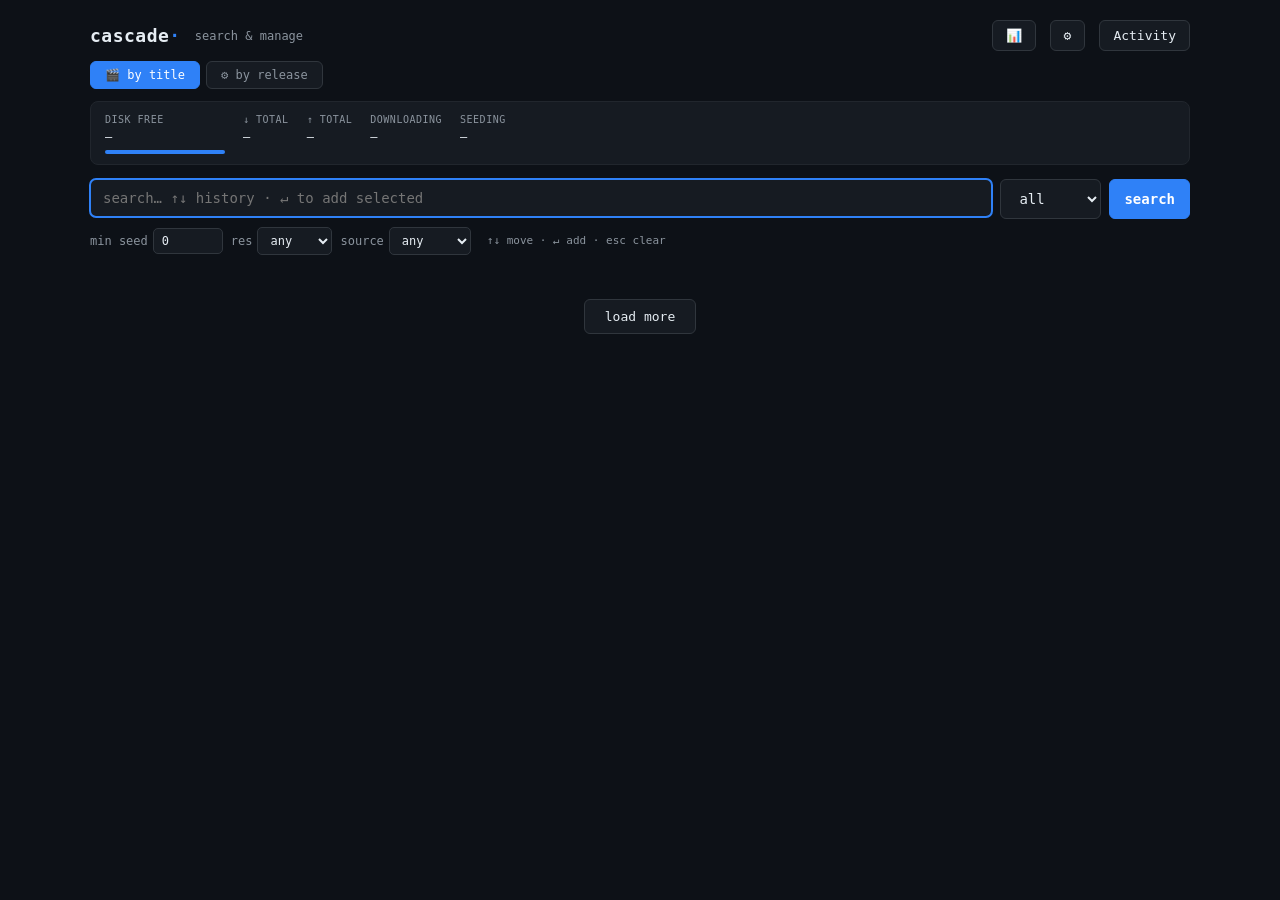
==== cascade/static/index.html @ 8b866a80 "Merge /root/cascade-indexers.bundle" ====
<!DOCTYPE html>
<html lang="en">
<head>
<meta charset="utf-8">
<meta name="viewport" content="width=device-width, initial-scale=1">
<title>Cascade</title>
<style>
  :root {
    --bg:#0d1117; --panel:#161b22; --panel2:#1b2230; --line:#21262d; --line-hi:#30363d;
    --txt:#e6edf3; --muted:#8b949e; --accent:#2f81f7; --good:#3fb950; --warn:#d29922;
    --bad:#f85149; --purple:#a371f7; --mono:ui-monospace,"SF Mono","JetBrains Mono",Menlo,Consolas,monospace;
  }
  *{box-sizing:border-box;}
  body{margin:0;background:var(--bg);color:var(--txt);font-family:var(--mono);font-size:14px;line-height:1.5;}
  .wrap{max-width:1140px;margin:0 auto;padding:20px 20px 130px;}
  header{display:flex;align-items:center;gap:14px;margin-bottom:6px;}
  h1{font-size:18px;margin:0;letter-spacing:.5px;} h1 .dot{color:var(--accent);}
  .sub{color:var(--muted);font-size:12px;} .spacer{flex:1;}
  .activity-btn{background:var(--panel);border:1px solid var(--line-hi);color:var(--txt);border-radius:6px;
    padding:7px 13px;cursor:pointer;font-family:var(--mono);font-size:13px;display:flex;align-items:center;gap:7px;}
  .activity-btn:hover{border-color:var(--accent);}
  .badge-count{background:var(--accent);color:#fff;border-radius:10px;padding:0 7px;font-size:11px;min-width:18px;text-align:center;}
  .badge-count.zero{display:none;}

  /* stats bar */
  .statsbar{display:flex;gap:18px;flex-wrap:wrap;padding:10px 14px;background:var(--panel);
    border:1px solid var(--line);border-radius:8px;margin:12px 0;font-size:12px;}
  .stat{display:flex;flex-direction:column;gap:1px;}
  .stat .k{color:var(--muted);font-size:10px;text-transform:uppercase;letter-spacing:.5px;}
  .stat .v{font-variant-numeric:tabular-nums;}
  .stat .v.warn{color:var(--warn);} .stat .v.bad{color:var(--bad);} .stat .v.good{color:var(--good);}
  .diskbar{height:4px;width:120px;background:var(--line);border-radius:2px;margin-top:3px;overflow:hidden;}
  .diskbar i{display:block;height:100%;background:var(--accent);}
  .diskbar i.warn{background:var(--warn);} .diskbar i.bad{background:var(--bad);}

  form.bar{display:flex;gap:8px;margin:14px 0 6px;flex-wrap:wrap;position:relative;}
  .searchwrap{flex:1 1 280px;min-width:0;position:relative;}
  input[type=text]{width:100%;background:var(--panel);color:var(--txt);border:1px solid var(--line-hi);
    border-radius:6px;padding:10px 12px;font-family:var(--mono);font-size:14px;}
  input[type=text]:focus{outline:2px solid var(--accent);outline-offset:-1px;}
  select,button.go{background:var(--panel);color:var(--txt);border:1px solid var(--line-hi);border-radius:6px;
    padding:10px 14px;font-family:var(--mono);font-size:14px;cursor:pointer;}
  button.go{background:var(--accent);border-color:var(--accent);color:#fff;font-weight:600;}
  button.go:hover{filter:brightness(1.08);} button:disabled{opacity:.5;cursor:default;}

  /* history dropdown */
  .history{position:absolute;top:calc(100% + 4px);left:0;right:0;background:var(--panel);
    border:1px solid var(--line-hi);border-radius:6px;z-index:20;overflow:hidden;display:none;}
  .history.show{display:block;}
  .history div{padding:8px 12px;cursor:pointer;font-size:13px;display:flex;align-items:center;gap:8px;}
  .history div:hover,.history div.sel{background:var(--panel2);}
  .history div .ico{color:var(--muted);font-size:11px;}

  /* filter row */
  .filters{display:flex;gap:8px;flex-wrap:wrap;align-items:center;margin:8px 0;font-size:12px;}
  .filters label{color:var(--muted);display:flex;align-items:center;gap:5px;}
  .filters select,.filters input{background:var(--panel);color:var(--txt);border:1px solid var(--line-hi);
    border-radius:5px;padding:5px 8px;font-family:var(--mono);font-size:12px;}
  .filters input[type=number]{width:70px;}
  .chip{padding:3px 10px;border:1px solid var(--line-hi);border-radius:14px;cursor:pointer;color:var(--muted);}
  .chip.on{background:var(--accent);border-color:var(--accent);color:#fff;}
  .status{color:var(--muted);font-size:12px;min-height:18px;margin:8px 2px;}

  table{width:100%;border-collapse:collapse;margin-top:4px;}
  th,td{text-align:left;padding:9px 10px;border-bottom:1px solid var(--line);vertical-align:top;}
  th{color:var(--muted);font-weight:500;font-size:11px;text-transform:uppercase;letter-spacing:.6px;}
  th.sortable{cursor:pointer;user-select:none;} th.sortable:hover{color:var(--txt);}
  th .arrow{opacity:.5;font-size:9px;}
  tr.result:hover td{background:#1b2026;} tr.result.kbsel td{background:#1d2733;box-shadow:inset 2px 0 0 var(--accent);}
  td.seed{font-variant-numeric:tabular-nums;text-align:right;white-space:nowrap;}
  td.size{text-align:right;white-space:nowrap;color:var(--muted);}
  td.trk{color:var(--muted);white-space:nowrap;}
  td.act{text-align:right;white-space:nowrap;}
  .seed-good{color:var(--good);} .seed-mid{color:var(--warn);} .seed-bad{color:var(--bad);}
  .health{display:inline-block;width:34px;height:4px;border-radius:2px;background:var(--line);vertical-align:middle;margin-left:6px;overflow:hidden;}
  .health i{display:block;height:100%;background:var(--good);}
  .tags{display:flex;gap:4px;margin-top:5px;flex-wrap:wrap;}
  .tag{font-size:10px;padding:1px 6px;border-radius:4px;border:1px solid var(--line-hi);color:var(--muted);letter-spacing:.3px;}
  .tag.res{color:var(--accent);border-color:#1f3a5f;} .tag.src{color:var(--purple);border-color:#3a2a5f;}
  .tag.ext{color:var(--good);border-color:#1f4a2f;}
  button.add{padding:5px 12px;font-size:12px;background:transparent;border:1px solid var(--accent);
    color:var(--accent);border-radius:6px;cursor:pointer;font-family:var(--mono);}
  button.add:hover{background:var(--accent);color:#fff;}
  button.add.done{border-color:var(--good);color:var(--good);}
  button.add.warn-size{border-color:var(--warn);color:var(--warn);}
  .empty{color:var(--muted);padding:30px 4px;}
  .loadmore{display:block;margin:18px auto;padding:9px 20px;background:var(--panel);border:1px solid var(--line-hi);
    color:var(--txt);border-radius:6px;cursor:pointer;font-family:var(--mono);font-size:13px;}
  .loadmore:hover{border-color:var(--accent);}
  .kbhint{color:var(--muted);font-size:11px;margin-left:8px;}

  /* dock */
  .dock{position:fixed;bottom:16px;right:16px;width:340px;max-width:calc(100vw - 32px);background:var(--panel);
    border:1px solid var(--line-hi);border-radius:10px;box-shadow:0 8px 30px rgba(0,0,0,.5);overflow:hidden;
    z-index:50;transition:transform .2s,opacity .2s;}
  .dock.hidden{transform:translateY(140%);opacity:0;pointer-events:none;}
  .dock-head{display:flex;align-items:center;gap:8px;padding:10px 12px;border-bottom:1px solid var(--line);cursor:pointer;user-select:none;}
  .dock-head .t{font-size:12px;font-weight:600;} .dock-head .c{color:var(--muted);font-size:11px;}
  .dock-head .expand{margin-left:auto;color:var(--muted);font-size:11px;}
  .dock-body{max-height:300px;overflow-y:auto;} .dock.collapsed .dock-body{display:none;}
  .xfer{padding:9px 12px;border-bottom:1px solid var(--line);} .xfer:last-child{border-bottom:none;}
  .xfer .name{font-size:11px;white-space:nowrap;overflow:hidden;text-overflow:ellipsis;}
  .xfer .meta{display:flex;gap:8px;font-size:10px;color:var(--muted);margin-top:3px;align-items:center;}
  .bar-outer{height:5px;background:var(--line);border-radius:3px;margin-top:6px;overflow:hidden;}
  .bar-inner{height:100%;background:var(--accent);border-radius:3px;transition:width .4s;}
  .bar-inner.done{background:var(--good);} .bar-inner.stopped{background:var(--muted);} .bar-inner.err{background:var(--bad);}
  .xfer .ctl,.pxfer .ctl{display:flex;gap:6px;margin-top:6px;flex-wrap:wrap;}
  .xfer .ctl button{font-size:10px;padding:2px 8px;background:transparent;border:1px solid var(--line-hi);
    color:var(--muted);border-radius:4px;cursor:pointer;font-family:var(--mono);}
  .xfer .ctl button:hover{border-color:var(--accent);color:var(--txt);}
  .xfer .ctl button.danger:hover{border-color:var(--bad);color:var(--bad);}
  .err-msg{color:var(--bad);font-size:10px;margin-top:4px;}

  /* panel */
  .overlay{position:fixed;inset:0;background:rgba(0,0,0,.5);opacity:0;pointer-events:none;transition:opacity .2s;z-index:60;}
  .overlay.show{opacity:1;pointer-events:auto;}
  .panel{position:fixed;top:0;right:0;height:100%;width:560px;max-width:94vw;background:var(--bg);
    border-left:1px solid var(--line-hi);transform:translateX(100%);transition:transform .25s;z-index:61;display:flex;flex-direction:column;}
  .panel.show{transform:translateX(0);}
  .panel-head{display:flex;align-items:center;padding:14px 18px;border-bottom:1px solid var(--line);gap:12px;}
  .panel-head h2{font-size:15px;margin:0;}
  .panel-tabs{display:flex;gap:4px;margin-left:8px;}
  .panel-tabs button{background:none;border:none;color:var(--muted);font-family:var(--mono);font-size:12px;
    padding:5px 10px;cursor:pointer;border-radius:5px;}
  .panel-tabs button.on{background:var(--panel);color:var(--txt);}
  .panel-head .close{margin-left:auto;background:none;border:none;color:var(--muted);font-size:20px;cursor:pointer;}
  .panel-body{overflow-y:auto;padding:8px 0;flex:1;}
  .pxfer{padding:12px 18px;border-bottom:1px solid var(--line);}
  .pxfer .name{font-size:13px;word-break:break-word;cursor:pointer;}
  .pxfer .name:hover{color:var(--accent);}
  .pxfer .meta{display:flex;gap:12px;font-size:11px;color:var(--muted);margin:5px 0;flex-wrap:wrap;align-items:center;}
  .pxfer .ctl button{font-size:11px;padding:4px 12px;background:transparent;border:1px solid var(--line-hi);
    color:var(--muted);border-radius:5px;cursor:pointer;font-family:var(--mono);}
  .pxfer .ctl button:hover{border-color:var(--accent);color:var(--txt);}
  .pxfer .ctl button.danger:hover{border-color:var(--bad);color:var(--bad);}
  .filelist{margin-top:8px;padding:8px 10px;background:var(--panel);border-radius:6px;font-size:11px;display:none;}
  .filelist.show{display:block;}
  .filerow{display:flex;gap:8px;align-items:center;padding:2px 0;color:var(--muted);}
  .filerow .fn{flex:1;white-space:nowrap;overflow:hidden;text-overflow:ellipsis;color:var(--txt);}
  .filerow.skip .fn{color:var(--muted);text-decoration:line-through;}
  .st-pill{font-size:10px;padding:1px 7px;border-radius:4px;border:1px solid var(--line-hi);}
  .st-downloading{color:var(--accent);border-color:#1f3a5f;} .st-seeding{color:var(--good);border-color:#1f4a2f;}
  .st-stopped{color:var(--muted);}
  .evrow{padding:9px 18px;border-bottom:1px solid var(--line);font-size:12px;display:flex;gap:10px;align-items:baseline;}
  .evrow .ev-time{color:var(--muted);font-size:10px;white-space:nowrap;}
  .evrow .ev-kind{font-size:10px;padding:1px 7px;border-radius:4px;border:1px solid var(--line-hi);white-space:nowrap;}
  .ev-sorted{color:var(--good);border-color:#1f4a2f;} .ev-removed{color:var(--purple);border-color:#3a2a5f;}
  .ev-completed{color:var(--accent);border-color:#1f3a5f;} .ev-sort_failed,.ev-remove_failed{color:var(--bad);border-color:#5f2020;}
  .evrow .ev-name{flex:1;word-break:break-word;}

  .toast{position:fixed;bottom:20px;left:50%;transform:translateX(-50%);background:var(--panel);
    border:1px solid var(--line-hi);border-left:3px solid var(--good);padding:12px 18px;border-radius:6px;
    font-size:13px;opacity:0;transition:opacity .2s,transform .2s;pointer-events:none;max-width:90vw;z-index:80;}
  .toast.show{opacity:1;transform:translateX(-50%) translateY(-4px);}
  .toast.err{border-left-color:var(--bad);} .toast.warn{border-left-color:var(--warn);}

  /* accent presets — swapped at runtime from /api/config */
  body[data-accent="green"]{--accent:#3fb950;}
  body[data-accent="purple"]{--accent:#a371f7;}
  body[data-accent="amber"]{--accent:#d29922;}
  body[data-accent="rose"]{--accent:#f778ba;}
  body[data-theme="light"]{--bg:#ffffff;--panel:#f4f6f8;--panel2:#eaeef2;--line:#d8dee4;
    --line-hi:#c0c8d0;--txt:#1c2128;--muted:#6a737d;}
  /* setup wizard */
  .wiz-overlay{position:fixed;inset:0;background:rgba(5,8,12,.82);backdrop-filter:blur(3px);
    z-index:200;display:none;align-items:center;justify-content:center;padding:20px;}
  .wiz-overlay.show{display:flex;}
  .wiz{width:560px;max-width:96vw;max-height:92vh;overflow:hidden;background:var(--bg);
    border:1px solid var(--line-hi);border-radius:14px;display:flex;flex-direction:column;box-shadow:0 20px 60px rgba(0,0,0,.6);}
  .wiz-head{display:flex;align-items:center;gap:14px;padding:22px 24px 16px;border-bottom:1px solid var(--line);}
  .wiz-logo{font-size:28px;}
  .wiz-title{font-size:17px;font-weight:600;} .wiz-sub{color:var(--muted);font-size:12px;margin-top:2px;}
  .wiz-body{padding:22px 24px;overflow-y:auto;}
  .wiz-body label{display:block;font-size:12px;color:var(--muted);margin:14px 0 5px;}
  .wiz-body input,.wiz-body select{width:100%;background:var(--panel);color:var(--txt);
    border:1px solid var(--line-hi);border-radius:7px;padding:10px 12px;font-family:var(--mono);font-size:13px;}
  .wiz-body input:focus,.wiz-body select:focus{outline:2px solid var(--accent);outline-offset:-1px;}
  .wiz-body .hint{font-size:11px;color:var(--muted);margin-top:4px;line-height:1.4;}
  .wiz-body .hint a{color:var(--accent);}
  .wiz-intro{font-size:13px;color:var(--txt);line-height:1.6;}
  .wiz-grid2{display:grid;grid-template-columns:1fr 1fr;gap:0 12px;}
  .test-row{display:flex;align-items:center;gap:10px;margin-top:16px;}
  .test-result{font-size:12px;flex:1;}
  .test-result.ok{color:var(--good);} .test-result.bad{color:var(--bad);}
  .wiz-foot{display:flex;align-items:center;padding:16px 24px;border-top:1px solid var(--line);}
  .wiz-dots{flex:1;display:flex;justify-content:center;gap:6px;}
  .wiz-dots i{width:7px;height:7px;border-radius:50%;background:var(--line-hi);}
  .wiz-dots i.on{background:var(--accent);}
  .wiz-btn{background:var(--accent);border:1px solid var(--accent);color:#fff;border-radius:7px;
    padding:9px 20px;font-family:var(--mono);font-size:13px;font-weight:600;cursor:pointer;}
  .wiz-btn:hover{filter:brightness(1.08);} .wiz-btn:disabled{opacity:.5;cursor:default;}
  .wiz-btn.ghost{background:transparent;border-color:var(--line-hi);color:var(--muted);font-weight:400;}
  .wiz-btn.ghost:hover{border-color:var(--txt);color:var(--txt);filter:none;}
  .accent-swatches{display:flex;gap:8px;margin-top:6px;}
  .accent-swatches button{width:28px;height:28px;border-radius:50%;border:2px solid transparent;cursor:pointer;}
  .accent-swatches button.sel{border-color:var(--txt);}
  /* search mode toggle */
  .mode-toggle{display:flex;gap:6px;margin:10px 0 4px;}
  .mode-toggle .mode{background:var(--panel);border:1px solid var(--line-hi);color:var(--muted);
    border-radius:6px;padding:6px 14px;font-family:var(--mono);font-size:12px;cursor:pointer;}
  .mode-toggle .mode.on{background:var(--accent);border-color:var(--accent);color:#fff;}

  /* poster grid (TMDb title search) */
  .poster-grid{display:grid;grid-template-columns:repeat(auto-fill,minmax(140px,1fr));gap:14px;margin-top:10px;}
  .poster{background:var(--panel);border:1px solid var(--line);border-radius:10px;overflow:hidden;
    cursor:pointer;transition:border-color .15s,transform .15s;display:flex;flex-direction:column;}
  .poster:hover{border-color:var(--accent);transform:translateY(-2px);}
  .poster .img{aspect-ratio:2/3;background:var(--panel2) center/cover no-repeat;display:flex;
    align-items:center;justify-content:center;color:var(--muted);font-size:11px;}
  .poster .meta{padding:8px 10px;}
  .poster .pt{font-size:12px;font-weight:600;line-height:1.3;white-space:nowrap;overflow:hidden;text-overflow:ellipsis;}
  .poster .py{font-size:11px;color:var(--muted);display:flex;justify-content:space-between;margin-top:2px;}
  .poster .badge-type{font-size:9px;padding:1px 5px;border-radius:3px;border:1px solid var(--line-hi);}
  .poster .badge-type.movie{color:var(--accent);} .poster .badge-type.tv{color:var(--purple);}

  /* generic modal (settings, stats) */
  .modal-overlay{position:fixed;inset:0;background:rgba(5,8,12,.78);backdrop-filter:blur(3px);
    z-index:150;display:none;align-items:center;justify-content:center;padding:20px;}
  .modal-overlay.show{display:flex;}
  .modal{width:640px;max-width:96vw;max-height:90vh;background:var(--bg);border:1px solid var(--line-hi);
    border-radius:14px;display:flex;flex-direction:column;box-shadow:0 20px 60px rgba(0,0,0,.6);}
  .modal-head{display:flex;align-items:center;padding:18px 22px;border-bottom:1px solid var(--line);}
  .modal-head h2{font-size:16px;margin:0;}
  .modal-close{margin-left:auto;background:none;border:none;color:var(--muted);font-size:22px;cursor:pointer;}
  .modal-body{overflow-y:auto;padding:18px 22px;flex:1;}
  .modal-foot{padding:14px 22px;border-top:1px solid var(--line);text-align:right;}
  .set-group{margin-bottom:18px;} .set-group h3{font-size:12px;color:var(--muted);text-transform:uppercase;
    letter-spacing:.5px;margin:0 0 8px;}
  .set-row{margin-bottom:10px;} .set-row label{display:block;font-size:12px;color:var(--muted);margin-bottom:4px;}
  .set-row input,.set-row select{width:100%;background:var(--panel);color:var(--txt);border:1px solid var(--line-hi);
    border-radius:6px;padding:9px 11px;font-family:var(--mono);font-size:13px;}
  .stat-cards{display:grid;grid-template-columns:repeat(auto-fill,minmax(130px,1fr));gap:12px;margin-bottom:20px;}
  .stat-card{background:var(--panel);border:1px solid var(--line);border-radius:9px;padding:14px;}
  .stat-card .num{font-size:22px;font-weight:600;} .stat-card .lbl{font-size:11px;color:var(--muted);margin-top:2px;}
  .hist-row{display:flex;gap:10px;padding:7px 0;border-bottom:1px solid var(--line);font-size:12px;align-items:baseline;}
  .hist-row .ht{color:var(--muted);font-size:10px;white-space:nowrap;}
  .hist-row .he{font-size:10px;padding:1px 6px;border-radius:3px;border:1px solid var(--line-hi);white-space:nowrap;}
  .hist-row .hn{flex:1;word-break:break-word;}
  @media (max-width:640px){td.trk,th.trk{display:none;}}
</style>
</head>
<body>
<div class="wrap">
  <header>
    <h1>cascade<span class="dot">·</span></h1>
    <span class="sub">search &amp; manage</span>
    <span class="spacer"></span>
    <button class="activity-btn" id="statsBtn" title="History &amp; stats">📊</button>
    <button class="activity-btn" id="settingsBtn" title="Settings">⚙️</button>
    <button class="activity-btn" id="activityBtn">Activity <span class="badge-count zero" id="activeCount">0</span></button>
  </header>

  <div class="mode-toggle" id="modeToggle" hidden>
    <button class="mode on" data-mode="title">🎬 by title</button>
    <button class="mode" data-mode="release">⚙️ by release</button>
  </div>

  <!-- stats bar -->
  <div class="statsbar" id="statsbar">
    <div class="stat"><span class="k">Disk free</span><span class="v" id="stDisk">—</span><span class="diskbar"><i id="stDiskBar"></i></span></div>
    <div class="stat"><span class="k">↓ total</span><span class="v" id="stDown">—</span></div>
    <div class="stat"><span class="k">↑ total</span><span class="v" id="stUp">—</span></div>
    <div class="stat"><span class="k">Downloading</span><span class="v" id="stDl">—</span></div>
    <div class="stat"><span class="k">Seeding</span><span class="v" id="stSeed">—</span></div>
  </div>

  <form class="bar" id="searchForm">
    <div class="searchwrap">
      <input type="text" id="q" placeholder="search… ↑↓ history · ↵ to add selected" autocomplete="off" autofocus>
      <div class="history" id="history"></div>
    </div>
    <select id="cat"><option value="all">all</option><option value="movies">movies</option><option value="tv">tv</option></select>
    <button type="submit" class="go" id="goBtn">search</button>
  </form>

  <div class="filters" id="filters" hidden>
    <label>min seed <input type="number" id="fSeed" min="0" value="0"></label>
    <label>res
      <select id="fRes"><option value="">any</option><option>2160p</option><option>1080p</option><option>720p</option><option>480p</option></select>
    </label>
    <label>source
      <select id="fSrc"><option value="">any</option><option>BluRay</option><option>WEB-DL</option><option>WEBRip</option><option>HDTV</option><option>REMUX</option></select>
    </label>
    <span class="kbhint">↑↓ move · ↵ add · esc clear</span>
  </div>

  <div class="status" id="status"></div>

  <table id="resultsTable" hidden>
    <thead><tr>
      <th class="sortable" data-sort="seeders" style="width:60px">seed <span class="arrow" id="ar-seeders">▼</span></th>
      <th class="sortable" data-sort="size" style="width:90px">size <span class="arrow" id="ar-size"></span></th>
      <th class="trk" style="width:120px">tracker</th>
      <th>title</th>
      <th style="width:70px"></th>
    </tr></thead>
    <tbody id="rows"></tbody>
  </table>
  <button class="loadmore" id="loadMore" hidden>load more</button>
  <div class="empty" id="empty" hidden></div>

  <!-- TMDb poster results -->
  <div class="poster-grid" id="posterGrid" hidden></div>
</div>

<!-- settings modal -->
<div class="modal-overlay" id="setOverlay">
  <div class="modal">
    <div class="modal-head"><h2>Settings</h2><button class="modal-close" id="setClose">×</button></div>
    <div class="modal-body" id="setBody"></div>
    <div class="modal-foot"><button class="wiz-btn" id="setSave">save changes</button></div>
  </div>
</div>

<!-- stats modal -->
<div class="modal-overlay" id="statsOverlay">
  <div class="modal">
    <div class="modal-head"><h2>History &amp; stats</h2><button class="modal-close" id="statsClose">×</button></div>
    <div class="modal-body" id="statsBody"></div>
  </div>
</div>

<div class="dock hidden" id="dock">
  <div class="dock-head" id="dockHead">
    <span class="t">Downloads</span><span class="c" id="dockCount">0 active</span>
    <span class="expand" id="dockExpand">full view ↗</span>
  </div>
  <div class="dock-body" id="dockBody"></div>
</div>

<div class="overlay" id="overlay"></div>
<aside class="panel" id="panel">
  <div class="panel-head">
    <h2>Activity</h2>
    <div class="panel-tabs">
      <button class="on" id="tabXfers" data-tab="xfers">Transfers</button>
      <button id="tabEvents" data-tab="events">Events</button>
    </div>
    <button class="close" id="panelClose">×</button>
  </div>
  <div class="panel-body" id="panelBody"></div>
</aside>

<!-- first-run setup wizard -->
<div class="wiz-overlay" id="wizOverlay">
  <div class="wiz">
    <div class="wiz-head">
      <span class="wiz-logo">🌊</span>
      <div><div class="wiz-title">Welcome to Cascade</div><div class="wiz-sub" id="wizStep">Step 1 of 3 · Indexer</div></div>
    </div>
    <div class="wiz-body" id="wizBody"></div>
    <div class="wiz-foot">
      <button class="wiz-btn ghost" id="wizBack" style="visibility:hidden">back</button>
      <div class="wiz-dots" id="wizDots"></div>
      <button class="wiz-btn" id="wizNext">next</button>
    </div>
  </div>
</div>

<div class="toast" id="toast"></div>

<script>
const $ = id => document.getElementById(id);
const esc = s => { const d=document.createElement("div"); d.textContent = s==null?"":s; return d.innerHTML; };
const GB = 1024**3;
let BIG_DOWNLOAD = 20*GB; Object.defineProperty(window,"__setBig",{value:g=>BIG_DOWNLOAD=g*GB});          // warn threshold for a single torrent
const LOW_DISK_PCT = 90;             // disk used % that flips the bar to bad
function seedClass(n){ return n>=20?"seed-good":n>=3?"seed-mid":"seed-bad"; }
function toast(m,kind){ const t=$("toast"); t.textContent=m; t.className="toast show"+(kind?" "+kind:"");
  clearTimeout(t._t); t._t=setTimeout(()=>t.classList.remove("show"),3400); }

/* ---------------- search history (in-memory + sessionStorage-free) ---------------- */
let history = [];
try { history = JSON.parse(window.name||"[]"); if(!Array.isArray(history)) history=[]; } catch(_){ history=[]; }
function saveHistory(){ try{ window.name=JSON.stringify(history.slice(0,12)); }catch(_){} }
function addHistory(q){ q=q.trim(); if(!q) return; history=history.filter(h=>h!==q); history.unshift(q); history=history.slice(0,12); saveHistory(); }
let histSel=-1;
function renderHistory(filter){
  const box=$("history"); const items=history.filter(h=>!filter||h.toLowerCase().includes(filter.toLowerCase()));
  if(!items.length){ box.classList.remove("show"); return; }
  box.innerHTML=items.map((h,i)=>`<div data-h="${esc(h)}" class="${i===histSel?'sel':''}"><span class="ico">↻</span>${esc(h)}</div>`).join("");
  box.classList.add("show");
  box.querySelectorAll("div[data-h]").forEach(d=>d.addEventListener("mousedown",e=>{e.preventDefault(); $("q").value=d.dataset.h; hideHistory(); doSearch();}));
}
function hideHistory(){ $("history").classList.remove("show"); histSel=-1; }
$("q").addEventListener("focus",()=>{ if(!$("q").value) renderHistory(""); });
$("q").addEventListener("input",()=>{ histSel=-1; renderHistory($("q").value); });
$("q").addEventListener("blur",()=>setTimeout(hideHistory,150));

/* ---------------- search + client-side sort/filter/paginate ---------------- */
let allResults=[];          // full set from server
let sortKey="seeders", sortDir=-1;
let shown=0; const PAGE=25;
let kbSel=-1;               // keyboard-selected visible row index

$("searchForm").addEventListener("submit",e=>{e.preventDefault(); doSearch();});

async function doSearch(){
  const q=$("q").value.trim(); if(!q) return;
  addHistory(q); hideHistory();
  $("goBtn").disabled=true; $("status").textContent="searching…";
  $("resultsTable").hidden=true; $("empty").hidden=true; $("loadMore").hidden=true; $("rows").innerHTML="";
  $("filters").hidden=true; kbSel=-1;
  try{
    const r=await fetch(`/api/search?q=${encodeURIComponent(q)}&cat=${$("cat").value}&limit=150`);
    if(!r.ok) throw new Error((await r.json()).detail||r.statusText);
    const d=await r.json(); allResults=d.results||[];
    if(!allResults.length){ $("status").textContent=""; $("empty").hidden=false; $("empty").textContent="No results. Try fewer words or a different category."; return; }
    $("filters").hidden=false;
    applyView(true);
  }catch(err){ $("status").textContent=""; $("empty").hidden=false; $("empty").textContent=`Search failed: ${err.message}`; }
  finally{ $("goBtn").disabled=false; }
}

function currentView(){
  const minSeed=parseInt($("fSeed").value)||0, res=$("fRes").value, src=$("fSrc").value;
  let v=allResults.filter(r=>r.seeders>=minSeed
    && (!res || (r.badges&&r.badges.res===res))
    && (!src || (r.badges&&r.badges.source===src)));
  v.sort((a,b)=>{ const av=a[sortKey]??0, bv=b[sortKey]??0; return (av<bv?-1:av>bv?1:0)*sortDir; });
  return v;
}

function applyView(reset){
  if(reset) shown=0;
  const v=currentView();
  shown=Math.min(Math.max(shown,PAGE), v.length);
  renderRows(v.slice(0,shown));
  $("resultsTable").hidden = v.length===0;
  $("empty").hidden = v.length>0;
  if(v.length===0){ $("empty").textContent="No results match the current filters."; }
  $("loadMore").hidden = shown>=v.length;
  $("status").textContent=`${v.length} of ${allResults.length} results · showing ${Math.min(shown,v.length)}`;
  // sort arrows
  ["seeders","size"].forEach(k=>{ const el=$("ar-"+k); if(!el) return;
    el.textContent = sortKey===k ? (sortDir<0?"▼":"▲") : ""; });
  kbSel=-1; updateKbSel();
}

function badgeHtml(b){ if(!b) return ""; let h="";
  if(b.res) h+=`<span class="tag res">${esc(b.res)}</span>`;
  if(b.source) h+=`<span class="tag src">${esc(b.source)}</span>`;
  if(b.ext) h+=`<span class="tag ext">${esc(b.ext)}</span>`;
  return h?`<div class="tags">${h}</div>`:""; }

function healthHtml(r){
  const total=r.seeders+(r.peers||0); const pct= total? Math.round(r.seeders/total*100):0;
  return `<span class="health" title="${r.seeders} seed / ${r.peers||0} peers"><i style="width:${pct}%"></i></span>`;
}

function renderRows(list){
  $("rows").innerHTML="";
  list.forEach((r,idx)=>{
    const big = r.size>=BIG_DOWNLOAD;
    const tr=document.createElement("tr"); tr.className="result"; tr.dataset.idx=idx;
    tr.innerHTML=`
      <td class="seed ${seedClass(r.seeders)}">${r.seeders}${healthHtml(r)}</td>
      <td class="size">${esc(r.size_h)}</td>
      <td class="trk">${esc(r.tracker||"")}</td>
      <td class="title">${esc(r.title)}${badgeHtml(r.badges)}</td>
      <td class="act"><button class="add ${big?'warn-size':''}" title="${big?'Large file — confirm':''}">add</button></td>`;
    tr.querySelector(".add").addEventListener("click",e=>addTorrent(r,e.target));
    $("rows").appendChild(tr);
  });
}

$("loadMore").addEventListener("click",()=>{ shown+=PAGE; applyView(false); });
document.querySelectorAll("th.sortable").forEach(th=>th.addEventListener("click",()=>{
  const k=th.dataset.sort; if(sortKey===k) sortDir*=-1; else { sortKey=k; sortDir=-1; } applyView(true);
}));
["fSeed","fRes","fSrc"].forEach(id=>$(id).addEventListener("input",()=>applyView(true)));

async function addTorrent(r,btn){
  if(r.size>=BIG_DOWNLOAD && !confirm(`This is ${r.size_h}. Add anyway?`)) return;
  // disk guard: if we know free space and it's smaller than the file, warn hard
  if(lastStats.disk && r.size > lastStats.disk.free){
    if(!confirm(`Only ${lastStats.disk.free_h} free on disk but this is ${r.size_h}. Add anyway?`)) return;
  }
  btn.disabled=true; btn.textContent="…";
  try{
    const resp=await fetch("/api/add",{method:"POST",headers:{"Content-Type":"application/json"},body:JSON.stringify({magnet:r.href,title:r.title})});
    if(!resp.ok) throw new Error((await resp.json()).detail||resp.statusText);
    const d=await resp.json();
    btn.textContent=d.duplicate?"queued":"added"; btn.classList.add("done");
    toast(d.duplicate?`Already in queue: ${d.name}`:`Added: ${d.name}`);
    showDock(); pollAll();
  }catch(err){ btn.disabled=false; btn.textContent="add"; toast(`Add failed: ${err.message}`,"err"); }
}

/* ---------------- keyboard navigation ---------------- */
function visibleRows(){ return Array.from($("rows").querySelectorAll("tr.result")); }
function updateKbSel(){ visibleRows().forEach((tr,i)=>tr.classList.toggle("kbsel",i===kbSel)); }
document.addEventListener("keydown",e=>{
  const histOpen=$("history").classList.contains("show");
  if(histOpen && (e.key==="ArrowDown"||e.key==="ArrowUp"||e.key==="Enter")){
    const items=$("history").querySelectorAll("div[data-h]"); if(!items.length) return;
    if(e.key==="ArrowDown"){ histSel=Math.min(histSel+1,items.length-1); e.preventDefault(); }
    else if(e.key==="ArrowUp"){ histSel=Math.max(histSel-1,0); e.preventDefault(); }
    else if(e.key==="Enter" && histSel>=0){ $("q").value=items[histSel].dataset.h; hideHistory(); doSearch(); e.preventDefault(); return; }
    items.forEach((it,i)=>it.classList.toggle("sel",i===histSel)); return;
  }
  if($("panel").classList.contains("show") && e.key==="Escape"){ closePanel(); return; }
  if(document.activeElement===$("q") && e.key!=="ArrowDown" && e.key!=="ArrowUp" && e.key!=="Enter") return;
  const rows=visibleRows(); if(!rows.length) return;
  if(e.key==="ArrowDown"){ kbSel=Math.min(kbSel+1,rows.length-1); updateKbSel(); rows[kbSel].scrollIntoView({block:"nearest"}); e.preventDefault(); }
  else if(e.key==="ArrowUp"){ kbSel=Math.max(kbSel-1,0); updateKbSel(); rows[kbSel].scrollIntoView({block:"nearest"}); e.preventDefault(); }
  else if(e.key==="Enter" && kbSel>=0){ rows[kbSel].querySelector(".add").click(); e.preventDefault(); }
  else if(e.key==="Escape"){ $("fSeed").value=0; $("fRes").value=""; $("fSrc").value=""; applyView(true); }
});

/* ---------------- transfers / stats / events ---------------- */
let lastTransfers=[], lastStats={}, panelTab="xfers", expandedFiles={};
function showDock(){ $("dock").classList.remove("hidden"); }

async function pollAll(){ await Promise.all([pollTransfers(), pollStats()]); if($("panel").classList.contains("show")) refreshPanel(); }

async function pollStats(){
  try{ const r=await fetch("/api/stats"); if(!r.ok) return; lastStats=await r.json();
    const dk=lastStats.disk;
    if(dk){ $("stDisk").textContent=dk.free_h+" / "+dk.total_h;
      const bar=$("stDiskBar"); bar.style.width=dk.pct_used+"%";
      bar.className = dk.pct_used>=LOW_DISK_PCT?"bad":dk.pct_used>=80?"warn":"";
      $("stDisk").className="v"+(dk.pct_used>=LOW_DISK_PCT?" bad":dk.pct_used>=80?" warn":""); }
    $("stDown").textContent=lastStats.down_total_h; $("stUp").textContent=lastStats.up_total_h;
    $("stDl").textContent=lastStats.downloading; $("stSeed").textContent=lastStats.seeding;
  }catch(_){}
}

async function pollTransfers(){
  try{ const r=await fetch("/api/transfers"); if(!r.ok) return; const d=await r.json(); lastTransfers=d.transfers||[];
    renderDock(lastTransfers);
    const active=lastTransfers.filter(t=>!t.done).length;
    $("activeCount").textContent=active; $("activeCount").classList.toggle("zero",active===0);
    $("dockCount").textContent=`${active} active · ${lastTransfers.length} total`;
    if(lastTransfers.length) showDock();
  }catch(_){}
}

function barClass(t){ if(t.error) return "err"; if(t.done) return "done"; if(t.status==="stopped") return "stopped"; return ""; }
function ctlButtons(t){ const tg=t.status==="stopped"
  ? `<button data-id="${t.id}" data-a="resume">resume</button>` : `<button data-id="${t.id}" data-a="pause">pause</button>`;
  return tg+`<button class="danger" data-id="${t.id}" data-a="remove">remove</button>`; }

function renderDock(xs){
  const body=$("dockBody"); const active=xs.filter(t=>!t.done);
  if(!active.length){ body.innerHTML=`<div class="xfer"><div class="meta">No active downloads</div></div>`; return; }
  body.innerHTML=active.map(t=>`
    <div class="xfer">
      <div class="name" title="${esc(t.name)}">${esc(t.name)}</div>
      <div class="bar-outer"><div class="bar-inner ${barClass(t)}" style="width:${t.percent}%"></div></div>
      <div class="meta"><span>${t.percent}%</span><span>${esc(t.down_h)}</span><span>${esc(t.status)}</span><span>eta ${esc(t.eta_h)}</span></div>
      ${t.error?`<div class="err-msg">${esc(t.error)}</div>`:""}
      <div class="ctl">${ctlButtons(t)}</div>
    </div>`).join("");
  wireControls(body);
}

/* panel: tabs (transfers | events) */
function refreshPanel(){ panelTab==="events" ? renderEvents() : renderPanelXfers(); }
async function renderEvents(){
  const body=$("panelBody"); 
  try{ const r=await fetch("/api/events?limit=60"); const d=await r.json(); const evs=d.events||[];
    if(!evs.length){ body.innerHTML=`<div class="pxfer"><div class="meta">No events yet. They appear here when downloads finish and get sorted.</div></div>`; return; }
    body.innerHTML=evs.map(e=>{
      const time=(e.ts||"").replace("T"," ").slice(5,16);
      return `<div class="evrow"><span class="ev-time">${esc(time)}</span><span class="ev-kind ev-${esc(e.event)}">${esc(e.event)}</span><span class="ev-name">${esc(e.name||e.msg||"")}</span></div>`;
    }).join("");
  }catch(_){ body.innerHTML=`<div class="pxfer"><div class="meta">Couldn't load events.</div></div>`; }
}

function renderPanelXfers(){
  const body=$("panelBody"); const xs=lastTransfers;
  if(!xs.length){ body.innerHTML=`<div class="pxfer"><div class="meta">No transfers yet. Add something from search.</div></div>`; return; }
  body.innerHTML=xs.map(t=>`
    <div class="pxfer" data-id="${t.id}">
      <div class="name" data-files="${t.id}" title="click for files">${esc(t.name)}</div>
      <div class="meta">
        <span class="st-pill st-${t.status}">${esc(t.status)}</span>
        <span>${t.percent}%</span><span>${esc(t.size_h)}</span>
        <span>↓ ${esc(t.down_h)}</span><span>eta ${esc(t.eta_h)}</span><span>ratio ${t.ratio}</span>
      </div>
      <div class="bar-outer"><div class="bar-inner ${barClass(t)}" style="width:${t.percent}%"></div></div>
      ${t.error?`<div class="err-msg">${esc(t.error)}</div>`:""}
      <div class="ctl">${ctlButtons(t)}<button class="danger" data-id="${t.id}" data-a="remove-data">remove + data</button></div>
      <div class="filelist ${expandedFiles[t.id]?'show':''}" id="files-${t.id}"></div>
    </div>`).join("");
  wireControls(body);
  body.querySelectorAll(".name[data-files]").forEach(n=>n.addEventListener("click",()=>toggleFiles(n.dataset.files)));
  // re-load any expanded file lists
  Object.keys(expandedFiles).forEach(id=>{ if(expandedFiles[id]) loadFiles(id); });
}

async function toggleFiles(id){
  expandedFiles[id]=!expandedFiles[id];
  const el=$("files-"+id); if(!el) return;
  el.classList.toggle("show",expandedFiles[id]);
  if(expandedFiles[id]) loadFiles(id);
}
async function loadFiles(id){
  const el=$("files-"+id); if(!el) return;
  try{ const r=await fetch(`/api/torrent/${id}/files`); if(!r.ok){ el.innerHTML="<div class='filerow'>couldn't load files</div>"; return; }
    const d=await r.json();
    el.innerHTML=d.files.map(f=>`<div class="filerow ${f.wanted?'':'skip'}"><span class="fn" title="${esc(f.path)}">${esc(f.name)}</span><span>${f.percent}%</span><span>${esc(f.size_h)}</span></div>`).join("");
  }catch(_){ el.innerHTML="<div class='filerow'>error</div>"; }
}

function wireControls(scope){
  scope.querySelectorAll("button[data-a]").forEach(b=>b.addEventListener("click",async()=>{
    const id=b.dataset.id, action=b.dataset.a;
    if(action.startsWith("remove") && !confirm(action==="remove-data"?"Remove torrent AND delete files?":"Remove torrent from the list?")) return;
    b.disabled=true;
    try{ const r=await fetch(`/api/torrent/${id}`,{method:"POST",headers:{"Content-Type":"application/json"},body:JSON.stringify({action})});
      if(!r.ok) throw new Error((await r.json()).detail||r.statusText);
      toast(`${action} ok`); pollAll();
    }catch(err){ b.disabled=false; toast(`${action} failed: ${err.message}`,"err"); }
  }));
}

/* panel open/close + tabs + dock collapse */
$("dockHead").addEventListener("click",e=>{ if(e.target.id==="dockExpand"){ openPanel(); return; } $("dock").classList.toggle("collapsed"); });
function openPanel(){ $("overlay").classList.add("show"); $("panel").classList.add("show"); refreshPanel(); }
function closePanel(){ $("overlay").classList.remove("show"); $("panel").classList.remove("show"); }
$("activityBtn").addEventListener("click",openPanel);
$("panelClose").addEventListener("click",closePanel);
$("overlay").addEventListener("click",closePanel);
$("tabXfers").addEventListener("click",()=>{ panelTab="xfers"; $("tabXfers").classList.add("on"); $("tabEvents").classList.remove("on"); refreshPanel(); });
$("tabEvents").addEventListener("click",()=>{ panelTab="events"; $("tabEvents").classList.add("on"); $("tabXfers").classList.remove("on"); refreshPanel(); });


/* ---------------- app config / theming ---------------- */
async function loadConfig(){
  try{ const r=await fetch("/api/config"); if(!r.ok) return; const cfg=await r.json();
    if(cfg.title){ document.title=cfg.title; const h=document.querySelector("h1");
      if(h) h.innerHTML=esc(cfg.title.replace(/.$/,m=>m))+'<span class="dot">·</span>'; }
    let theme=cfg.theme||"dark";
    if(theme==="auto") theme=window.matchMedia&&window.matchMedia("(prefers-color-scheme: light)").matches?"light":"dark";
    document.body.dataset.theme=theme;
    document.body.dataset.accent=cfg.accent||"blue";
    if(typeof cfg.big_download_gb==="number") window.__setBig(cfg.big_download_gb);
  }catch(_){}
}
/* ---------------- first-run setup wizard ---------------- */
const wizState = {
  step: 0,
  data: { jackett_url:"http://localhost:9117", jackett_api_key:"", jackett_indexer:"all",
    client_kind:"transmission", client_url:"http://localhost:9091/transmission/rpc",
    client_user:"", client_pass:"", library_root:"/library", download_dir:"/downloads",
    notify_urls:"", ui_accent:"blue", app_title:"Cascade" },
  tested: { indexer:false, client:false },
};
const CLIENT_DEFAULTS = {
  transmission:"http://localhost:9091/transmission/rpc",
  qbittorrent:"http://localhost:8080",
  deluge:"http://localhost:8112",
};
const ACCENTS = ["blue","green","purple","amber","rose"];
const ACCENT_HEX = {blue:"#2f81f7",green:"#3fb950",purple:"#a371f7",amber:"#d29922",rose:"#f778ba"};

function wizSteps(){ return [
  { title:"Indexer", render:()=>`
    <div class="wiz-intro">Cascade searches through <b>Jackett</b> (or Prowlarr). Add a few indexers in its dashboard, then paste the API key here.</div>
    <label>Jackett URL</label>
    <input id="w_jurl" value="${esc(wizState.data.jackett_url)}" placeholder="http://localhost:9117">
    <label>API key</label>
    <input id="w_jkey" value="${esc(wizState.data.jackett_api_key)}" placeholder="from Jackett dashboard, top-right">
    <div class="hint">Open Jackett at its URL → add indexers → copy the <b>API Key</b> shown top-right.</div>
    <div class="test-row">
      <button class="wiz-btn ghost" id="w_testIdx">test connection</button>
      <span class="test-result" id="w_idxResult"></span>
    </div>` },
  { title:"Download client", render:()=>`
    <div class="wiz-intro">Which torrent client should Cascade drive? It works with all three — pick what you run.</div>
    <label>Client</label>
    <select id="w_ckind">
      ${["transmission","qbittorrent","deluge"].map(k=>`<option value="${k}" ${wizState.data.client_kind===k?"selected":""}>${k}</option>`).join("")}
    </select>
    <label>Client URL</label>
    <input id="w_curl" value="${esc(wizState.data.client_url)}">
    <div class="wiz-grid2">
      <div><label>Username</label><input id="w_cuser" value="${esc(wizState.data.client_user)}" placeholder="${wizState.data.client_kind==='deluge'?'(not used)':''}"></div>
      <div><label>Password</label><input id="w_cpass" type="password" value="${esc(wizState.data.client_pass)}"></div>
    </div>
    <div class="test-row">
      <button class="wiz-btn ghost" id="w_testCli">test connection</button>
      <span class="test-result" id="w_cliResult"></span>
    </div>` },
  { title:"Library & finish", render:()=>`
    <div class="wiz-intro">Where should finished media land, and how should it look?</div>
    <label>Library root <span class="hint" style="display:inline">(movies/ &amp; tvshows/ go here)</span></label>
    <input id="w_lib" value="${esc(wizState.data.library_root)}">
    <label>App name</label>
    <input id="w_title" value="${esc(wizState.data.app_title)}">
    <label>Accent color</label>
    <div class="accent-swatches" id="w_accents">
      ${ACCENTS.map(a=>`<button data-a="${a}" class="${wizState.data.ui_accent===a?'sel':''}" style="background:${ACCENT_HEX[a]}"></button>`).join("")}
    </div>
    <label>Notifications <span class="hint" style="display:inline">(optional)</span></label>
    <input id="w_notify" value="${esc(wizState.data.notify_urls)}" placeholder="discord://… , ntfy://ntfy.sh/topic">
    <div class="hint">Comma-separated. Supports Discord, Telegram, ntfy, Gotify, or any webhook. Leave blank to skip.</div>` },
]; }

function openWizard(){ wizState.step=0; renderWiz(); $("wizOverlay").classList.add("show"); }
function closeWizard(){ $("wizOverlay").classList.remove("show"); }

function renderWiz(){
  const steps=wizSteps(), s=steps[wizState.step];
  $("wizStep").textContent=`Step ${wizState.step+1} of ${steps.length} · ${s.title}`;
  $("wizBody").innerHTML=s.render();
  $("wizDots").innerHTML=steps.map((_,i)=>`<i class="${i===wizState.step?'on':''}"></i>`).join("");
  $("wizBack").style.visibility = wizState.step===0?"hidden":"visible";
  $("wizNext").textContent = wizState.step===steps.length-1?"finish":"next";
  wireWizStep();
}

function wireWizStep(){
  if(wizState.step===0){
    $("w_testIdx").addEventListener("click",async()=>{
      wizState.data.jackett_url=$("w_jurl").value.trim();
      wizState.data.jackett_api_key=$("w_jkey").value.trim();
      const res=$("w_idxResult"); res.textContent="testing…"; res.className="test-result";
      const r=await wizTest(); const i=r.indexer||{};
      res.textContent=i.msg||"?"; res.className="test-result "+(i.ok?"ok":"bad"); wizState.tested.indexer=!!i.ok;
    });
  }
  if(wizState.step===1){
    $("w_ckind").addEventListener("change",e=>{ wizState.data.client_kind=e.target.value;
      $("w_curl").value=CLIENT_DEFAULTS[e.target.value]||""; });
    $("w_testCli").addEventListener("click",async()=>{
      wizState.data.client_kind=$("w_ckind").value;
      wizState.data.client_url=$("w_curl").value.trim();
      wizState.data.client_user=$("w_cuser").value;
      wizState.data.client_pass=$("w_cpass").value;
      const res=$("w_cliResult"); res.textContent="testing…"; res.className="test-result";
      const r=await wizTest(); const c=r.client||{};
      res.textContent=c.msg||"?"; res.className="test-result "+(c.ok?"ok":"bad"); wizState.tested.client=!!c.ok;
    });
  }
  if(wizState.step===2){
    $("w_accents").querySelectorAll("button[data-a]").forEach(b=>b.addEventListener("click",()=>{
      wizState.data.ui_accent=b.dataset.a;
      $("w_accents").querySelectorAll("button").forEach(x=>x.classList.remove("sel"));
      b.classList.add("sel"); document.body.dataset.accent=b.dataset.a;
    }));
  }
}

async function wizTest(){
  try{ const r=await fetch("/api/setup/test",{method:"POST",headers:{"Content-Type":"application/json"},
    body:JSON.stringify({jackett_url:wizState.data.jackett_url,jackett_api_key:wizState.data.jackett_api_key,
      jackett_indexer:wizState.data.jackett_indexer,client_kind:wizState.data.client_kind,
      client_url:wizState.data.client_url,client_user:wizState.data.client_user,client_pass:wizState.data.client_pass})});
    return await r.json();
  }catch(_){ return {}; }
}

function captureWizStep(){
  if(wizState.step===0){ wizState.data.jackett_url=$("w_jurl").value.trim(); wizState.data.jackett_api_key=$("w_jkey").value.trim(); }
  if(wizState.step===1){ wizState.data.client_kind=$("w_ckind").value; wizState.data.client_url=$("w_curl").value.trim();
    wizState.data.client_user=$("w_cuser").value; wizState.data.client_pass=$("w_cpass").value; }
  if(wizState.step===2){ wizState.data.library_root=$("w_lib").value.trim(); wizState.data.app_title=$("w_title").value.trim();
    wizState.data.notify_urls=$("w_notify").value.trim(); }
}

$("wizBack").addEventListener("click",()=>{ captureWizStep(); if(wizState.step>0){ wizState.step--; renderWiz(); } });
$("wizNext").addEventListener("click",async()=>{
  captureWizStep();
  const steps=wizSteps();
  if(wizState.step<steps.length-1){ wizState.step++; renderWiz(); return; }
  // finish: save
  $("wizNext").disabled=true; $("wizNext").textContent="saving…";
  try{
    const r=await fetch("/api/setup/save",{method:"POST",headers:{"Content-Type":"application/json"},
      body:JSON.stringify(wizState.data)});
    if(!r.ok) throw new Error((await r.json()).detail||r.statusText);
    closeWizard(); toast("Setup complete — Cascade is configured.");
    await loadConfig(); pollAll();
  }catch(err){ $("wizNext").disabled=false; $("wizNext").textContent="finish"; toast("Save failed: "+err.message,"err"); }
});

/* trigger wizard on first run (config not yet complete) */
async function checkFirstRun(){
  try{ const r=await fetch("/api/config"); const cfg=await r.json();
    if(!cfg.configured) openWizard();
  }catch(_){}
}
checkFirstRun();

/* ---------------- search mode: title (TMDb) vs release ---------------- */
let searchMode = "release";
let metaEnabled = false;

function setMode(m){
  searchMode=m;
  document.querySelectorAll("#modeToggle .mode").forEach(b=>b.classList.toggle("on",b.dataset.mode===m));
  $("posterGrid").hidden=true; $("posterGrid").innerHTML="";
  $("resultsTable").hidden=true; $("rows").innerHTML="";
  $("filters").hidden=true; $("loadMore").hidden=true; $("empty").hidden=true;
  $("q").placeholder = m==="title" ? "search by title… e.g. dune" : "search by release… e.g. dune 2024 1080p";
}
document.querySelectorAll("#modeToggle .mode").forEach(b=>b.addEventListener("click",()=>setMode(b.dataset.mode)));

const doReleaseSearch = doSearch;
doSearch = async function(){
  if(searchMode==="title" && metaEnabled){ return doTitleSearch(); }
  return doReleaseSearch();
};

async function doTitleSearch(){
  const q=$("q").value.trim(); if(!q) return;
  addHistory(q); hideHistory();
  $("goBtn").disabled=true; $("status").textContent="searching titles…";
  $("posterGrid").hidden=true; $("posterGrid").innerHTML=""; $("resultsTable").hidden=true; $("empty").hidden=true;
  try{
    const r=await fetch(`/api/meta/search?q=${encodeURIComponent(q)}`);
    const d=await r.json();
    if(!d.results||!d.results.length){ $("status").textContent=""; $("empty").hidden=false; $("empty").textContent="No titles found."; return; }
    renderPosters(d.results);
    $("status").textContent=`${d.results.length} titles · pick one to find releases`;
  }catch(err){ $("status").textContent=""; $("empty").hidden=false; $("empty").textContent="Title search failed: "+err.message; }
  finally{ $("goBtn").disabled=false; }
}

function renderPosters(results){
  const g=$("posterGrid"); g.hidden=false;
  g.innerHTML=results.map(r=>`
    <div class="poster" data-q="${esc(r.search_query)}">
      <div class="img" style="${r.poster?`background-image:url('${esc(r.poster)}')`:''}">${r.poster?'':'no image'}</div>
      <div class="meta">
        <div class="pt" title="${esc(r.title)}">${esc(r.title)}</div>
        <div class="py"><span>${esc(r.year||'')}</span><span class="badge-type ${r.media_type}">${r.media_type}</span></div>
      </div>
    </div>`).join("");
  g.querySelectorAll(".poster").forEach(p=>p.addEventListener("click",()=>{
    $("q").value=p.dataset.q; setMode("release"); doReleaseSearch();
  }));
}

/* ---------------- settings editor ---------------- */
async function openSettings(){
  const r=await fetch("/api/settings"); const s=await r.json();
  const env=s.env||{};
  $("setBody").innerHTML=`
    <div class="set-group"><h3>Metadata</h3>
      <div class="set-row"><label>TMDb API key ${s.tmdb_enabled?'<span style="color:var(--good)">● enabled</span>':'<span style="color:var(--muted)">○ disabled</span>'}</label>
        <input id="set_tmdb" placeholder="paste TMDb key to enable title search" value="${esc(s.db&&s.db.tmdb_key||'')}"></div>
    </div>
    <div class="set-group"><h3>Indexer</h3>
      <div class="set-row"><label>Jackett URL</label><input id="set_jurl" value="${esc(env.JACKETT_URL||'')}"></div>
      <div class="set-row"><label>Indexer</label>
        <select id="set_jidx"><option value="all" ${(env.JACKETT_INDEXER||'all')==='all'?'selected':''}>all (every configured indexer)</option></select>
        <div class="hint" id="set_jidx_hint" style="margin-top:4px"></div></div>
    </div>
    <div class="set-group"><h3>Behavior</h3>
      <div class="set-row"><label>Auto-remove finished torrents</label>
        <select id="set_remove"><option value="0" ${env.REMOVE_ON_COMPLETE!=='1'?'selected':''}>off</option><option value="1" ${env.REMOVE_ON_COMPLETE==='1'?'selected':''}>on</option></select></div>
      <div class="set-row"><label>Notifications (comma-separated URLs)</label><input id="set_notify" value="${esc(env.NOTIFY_URLS||'')}"></div>
    </div>
    <div class="set-group"><h3>Appearance</h3>
      <div class="set-row"><label>App name</label><input id="set_title" value="${esc(env.APP_TITLE||'Cascade')}"></div>
      <div class="set-row"><label>Theme</label><select id="set_theme">
        ${['dark','light','auto'].map(t=>`<option ${env.UI_THEME===t?'selected':''}>${t}</option>`).join('')}</select></div>
      <div class="set-row"><label>Accent</label><select id="set_accent">
        ${['blue','green','purple','amber','rose'].map(a=>`<option ${env.UI_ACCENT===a?'selected':''}>${a}</option>`).join('')}</select></div>
    </div>`;
  $("setOverlay").classList.add("show");
  // populate the indexer dropdown from Jackett's configured list
  populateIndexers(env.JACKETT_INDEXER || "all");
}

async function populateIndexers(current){
  const sel=$("set_jidx"); const hint=$("set_jidx_hint");
  hint.textContent="loading indexers…";
  try{
    const r=await fetch("/api/indexers"); const d=await r.json();
    const list=d.indexers||[];
    // keep the "all" option, append each configured indexer
    sel.innerHTML=`<option value="all" ${current==='all'?'selected':''}>all (every configured indexer)</option>`
      + list.map(ix=>`<option value="${esc(ix.id)}" ${current===ix.id?'selected':''}>${esc(ix.name)}</option>`).join("");
    hint.textContent = list.length ? `${list.length} indexer${list.length>1?'s':''} configured in Jackett`
      : "No indexers found — add some in Jackett, or check the connection.";
  }catch(_){
    // fall back to a free-text option so the field is never unusable
    sel.innerHTML=`<option value="${esc(current)}" selected>${esc(current)}</option><option value="all">all</option>`;
    hint.textContent="Couldn't reach Jackett to list indexers; showing current value.";
  }
$("settingsBtn").addEventListener("click",openSettings);
$("setClose").addEventListener("click",()=>$("setOverlay").classList.remove("show"));
$("setOverlay").addEventListener("click",e=>{ if(e.target.id==="setOverlay") $("setOverlay").classList.remove("show"); });
$("setSave").addEventListener("click",async()=>{
  const v={ tmdb_key:$("set_tmdb").value.trim(),
    JACKETT_URL:$("set_jurl").value.trim(), JACKETT_INDEXER:$("set_jidx").value.trim(),
    REMOVE_ON_COMPLETE:$("set_remove").value, NOTIFY_URLS:$("set_notify").value.trim(),
    APP_TITLE:$("set_title").value.trim(), UI_THEME:$("set_theme").value, UI_ACCENT:$("set_accent").value };
  $("setSave").disabled=true; $("setSave").textContent="saving…";
  try{
    const r=await fetch("/api/settings",{method:"PATCH",headers:{"Content-Type":"application/json"},body:JSON.stringify({values:v})});
    if(!r.ok) throw new Error((await r.json()).detail||r.statusText);
    $("setOverlay").classList.remove("show"); toast("Settings saved.");
    await loadConfig(); await refreshMeta();
  }catch(err){ toast("Save failed: "+err.message,"err"); }
  finally{ $("setSave").disabled=false; $("setSave").textContent="save changes"; }
});

/* ---------------- stats / history ---------------- */
async function openStats(){
  $("statsOverlay").classList.add("show");
  $("statsBody").innerHTML="<div style='color:var(--muted)'>loading…</div>";
  try{
    const [st,hi]=await Promise.all([fetch("/api/history/stats").then(r=>r.json()),fetch("/api/history?limit=80").then(r=>r.json())]);
    const cards=`<div class="stat-cards">
      <div class="stat-card"><div class="num">${st.completed_count||0}</div><div class="lbl">downloads completed</div></div>
      <div class="stat-card"><div class="num">${st.completed_bytes_h||'0 B'}</div><div class="lbl">total downloaded</div></div>
      <div class="stat-card"><div class="num">${(st.by_event&&st.by_event.sorted)||0}</div><div class="lbl">sorted to library</div></div>
      <div class="stat-card"><div class="num">${(st.by_event&&st.by_event.removed)||0}</div><div class="lbl">auto-removed</div></div></div>`;
    const rows=(hi.history||[]).map(h=>`<div class="hist-row"><span class="ht">${esc((h.ts||'').replace('T',' ').slice(5,16))}</span><span class="he">${esc(h.event)}</span><span class="hn">${esc(h.title||h.detail||'')}</span></div>`).join("")
      || "<div style='color:var(--muted);padding:20px 0'>No history yet.</div>";
    $("statsBody").innerHTML=cards+rows;
  }catch(_){ $("statsBody").innerHTML="<div style='color:var(--bad)'>Couldn't load stats.</div>"; }
}
$("statsBtn").addEventListener("click",openStats);
$("statsClose").addEventListener("click",()=>$("statsOverlay").classList.remove("show"));
$("statsOverlay").addEventListener("click",e=>{ if(e.target.id==="statsOverlay") $("statsOverlay").classList.remove("show"); });

async function refreshMeta(){
  try{ const r=await fetch("/api/meta/search?q=test"); const d=await r.json(); metaEnabled=!!d.enabled; }
  catch(_){ metaEnabled=false; }
  $("modeToggle").hidden=!metaEnabled;
  if(metaEnabled && searchMode==="release"){ setMode("title"); }
}
refreshMeta();

loadConfig();

pollAll();
setInterval(pollAll, 2000);
</script>
</body>
</html>
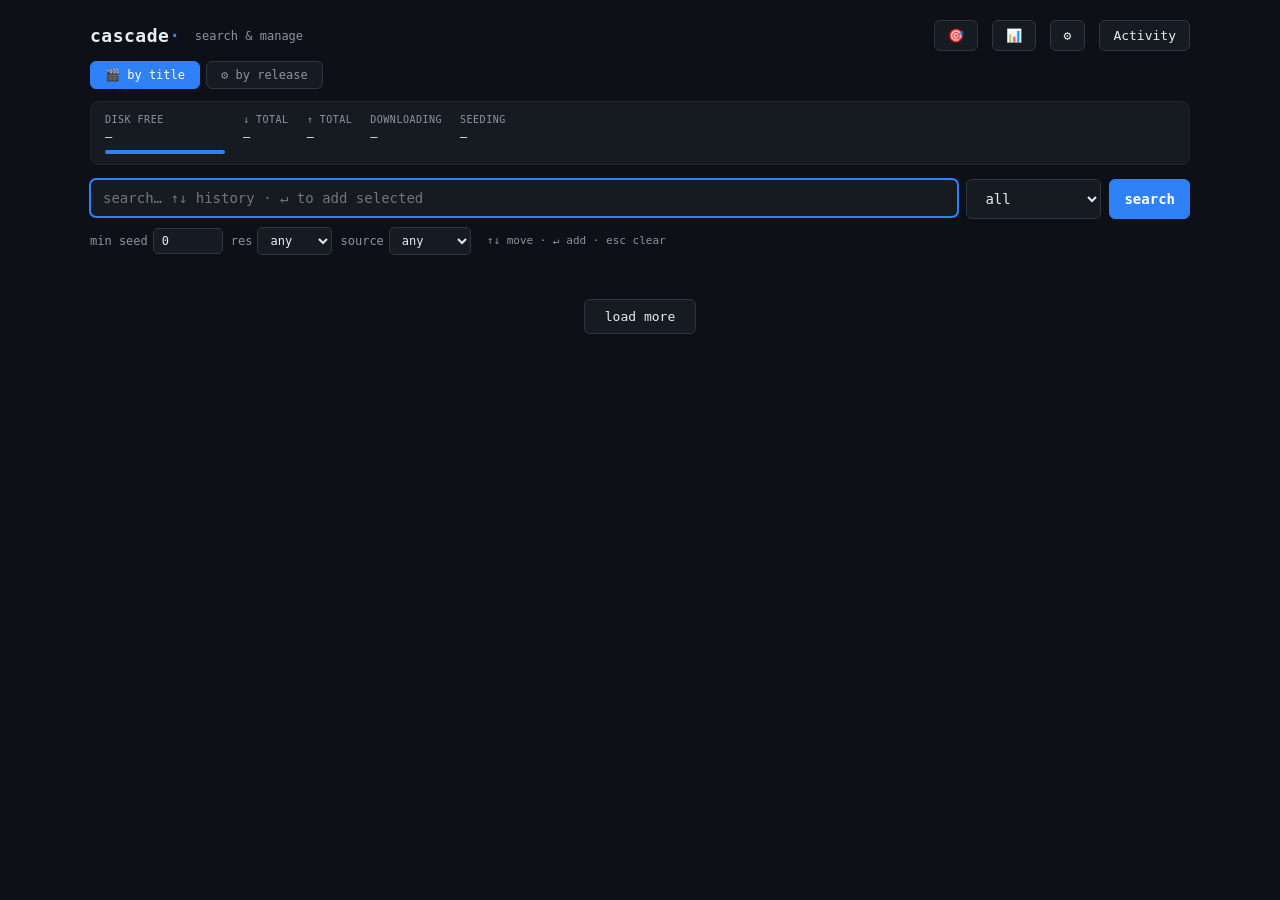
==== commit 93596abc: "feat: quality profiles UI (🎯) Manage profiles in a dedicated modal — name, preferred resolutions/sou" ====
--- a/cascade/static/index.html
+++ b/cascade/static/index.html
@@ -236,6 +236,22 @@
   .hist-row .ht{color:var(--muted);font-size:10px;white-space:nowrap;}
   .hist-row .he{font-size:10px;padding:1px 6px;border-radius:3px;border:1px solid var(--line-hi);white-space:nowrap;}
   .hist-row .hn{flex:1;word-break:break-word;}
+  .tag.ctype{font-weight:600;}
+  .tag.ctype.game{background:rgba(163,113,247,.15);color:var(--purple);border-color:rgba(163,113,247,.3);}
+  .tag.ctype.movie{background:rgba(47,129,247,.15);color:var(--accent);border-color:rgba(47,129,247,.3);}
+  .tag.ctype.tv{background:rgba(63,185,80,.15);color:var(--good);border-color:rgba(63,185,80,.3);}
+  .tag.platform{background:var(--panel2);color:var(--muted);}
+  /* quality profiles */
+  .prof-card{background:var(--panel);border:1px solid var(--line);border-radius:9px;padding:12px 14px;margin-bottom:10px;}
+  .prof-head{display:flex;justify-content:space-between;align-items:center;margin-bottom:6px;}
+  .prof-meta{display:flex;flex-wrap:wrap;gap:5px;align-items:center;font-size:12px;}
+  .prof-meta .muted{color:var(--muted);}
+  .link-btn{background:none;border:none;color:var(--accent);cursor:pointer;font-family:var(--mono);font-size:12px;padding:0 4px;}
+  .link-btn.danger{color:var(--bad);}
+  .chips{display:flex;flex-wrap:wrap;gap:6px;}
+  .chip{background:var(--panel2);border:1px solid var(--line-hi);border-radius:14px;padding:4px 12px;
+    font-size:12px;cursor:pointer;color:var(--muted);user-select:none;}
+  .chip.on{background:var(--accent);border-color:var(--accent);color:#fff;}
   @media (max-width:640px){td.trk,th.trk{display:none;}}
 </style>
 </head>
@@ -245,6 +261,7 @@
     <h1>cascade<span class="dot">·</span></h1>
     <span class="sub">search &amp; manage</span>
     <span class="spacer"></span>
+    <button class="activity-btn" id="profilesBtn" title="Quality profiles">🎯</button>
     <button class="activity-btn" id="statsBtn" title="History &amp; stats">📊</button>
     <button class="activity-btn" id="settingsBtn" title="Settings">⚙️</button>
     <button class="activity-btn" id="activityBtn">Activity <span class="badge-count zero" id="activeCount">0</span></button>
@@ -269,7 +286,7 @@
       <input type="text" id="q" placeholder="search… ↑↓ history · ↵ to add selected" autocomplete="off" autofocus>
       <div class="history" id="history"></div>
     </div>
-    <select id="cat"><option value="all">all</option><option value="movies">movies</option><option value="tv">tv</option></select>
+    <select id="cat"><option value="all">all</option><option value="movies">🎬 movies</option><option value="tv">📺 tv</option><option value="games">🎮 games</option><option value="console">🕹️ console</option><option value="pc">💻 pc</option><option value="music">🎵 music</option><option value="books">📚 books</option></select>
     <button type="submit" class="go" id="goBtn">search</button>
   </form>
 
@@ -317,6 +334,15 @@
   <div class="modal">
     <div class="modal-head"><h2>History &amp; stats</h2><button class="modal-close" id="statsClose">×</button></div>
     <div class="modal-body" id="statsBody"></div>
+  </div>
+</div>
+
+<!-- quality profiles modal -->
+<div class="modal-overlay" id="profOverlay">
+  <div class="modal">
+    <div class="modal-head"><h2>Quality profiles</h2><button class="modal-close" id="profClose">×</button></div>
+    <div class="modal-body" id="profBody"></div>
+    <div class="modal-foot"><button class="wiz-btn" id="profNew">+ new profile</button></div>
   </div>
 </div>
 
@@ -437,6 +463,13 @@
   kbSel=-1; updateKbSel();
 }
 
+function typeBadge(r){
+  if(!r||!r.ctype) return "";
+  const icons={game:"🎮",movie:"🎬",tv:"📺",audio:"🎵",book:"📚",other:"📦"};
+  let h=`<span class="tag ctype ${esc(r.ctype)}">${icons[r.ctype]||""} ${esc(r.ctype)}</span>`;
+  if(r.platform) h+=`<span class="tag platform">${esc(r.platform)}</span>`;
+  return h;
+}
 function badgeHtml(b){ if(!b) return ""; let h="";
   if(b.res) h+=`<span class="tag res">${esc(b.res)}</span>`;
   if(b.source) h+=`<span class="tag src">${esc(b.source)}</span>`;
@@ -457,7 +490,7 @@
       <td class="seed ${seedClass(r.seeders)}">${r.seeders}${healthHtml(r)}</td>
       <td class="size">${esc(r.size_h)}</td>
       <td class="trk">${esc(r.tracker||"")}</td>
-      <td class="title">${esc(r.title)}${badgeHtml(r.badges)}</td>
+      <td class="title">${esc(r.title)}${typeBadge(r)}${badgeHtml(r.badges)}</td>
       <td class="act"><button class="add ${big?'warn-size':''}" title="${big?'Large file — confirm':''}">add</button></td>`;
     tr.querySelector(".add").addEventListener("click",e=>addTorrent(r,e.target));
     $("rows").appendChild(tr);
@@ -883,6 +916,7 @@
     sel.innerHTML=`<option value="${esc(current)}" selected>${esc(current)}</option><option value="all">all</option>`;
     hint.textContent="Couldn't reach Jackett to list indexers; showing current value.";
   }
+}
 $("settingsBtn").addEventListener("click",openSettings);
 $("setClose").addEventListener("click",()=>$("setOverlay").classList.remove("show"));
 $("setOverlay").addEventListener("click",e=>{ if(e.target.id==="setOverlay") $("setOverlay").classList.remove("show"); });
@@ -921,6 +955,77 @@
 $("statsClose").addEventListener("click",()=>$("statsOverlay").classList.remove("show"));
 $("statsOverlay").addEventListener("click",e=>{ if(e.target.id==="statsOverlay") $("statsOverlay").classList.remove("show"); });
 
+/* ---------------- quality profiles ---------------- */
+const ALL_RES=["2160p","1080p","720p","480p"];
+const ALL_SRC=["REMUX","BluRay","WEB-DL","WEBRip","HDTV","DVDRip"];
+let profiles=[];
+
+async function openProfiles(){
+  $("profOverlay").classList.add("show");
+  $("profBody").innerHTML="<div style='color:var(--muted)'>loading…</div>";
+  try{
+    profiles=(await (await fetch("/api/profiles")).json()).profiles||[];
+    renderProfiles();
+  }catch(_){ $("profBody").innerHTML="<div style='color:var(--bad)'>Couldn't load profiles.</div>"; }
+}
+function renderProfiles(){
+  if(!profiles.length){ $("profBody").innerHTML="<div style='color:var(--muted);padding:10px 0'>No profiles yet. Create one to enable auto-pick.</div>"; return; }
+  $("profBody").innerHTML=profiles.map(p=>`
+    <div class="prof-card" data-id="${p.id}">
+      <div class="prof-head"><b>${esc(p.name)}</b>
+        <span class="prof-actions"><button class="link-btn" data-edit="${p.id}">edit</button>
+        <button class="link-btn danger" data-del="${p.id}">delete</button></span></div>
+      <div class="prof-meta">
+        ${(p.resolutions||[]).map(r=>`<span class="tag res">${esc(r)}</span>`).join("")||'<span class="muted">any res</span>'}
+        ${(p.sources||[]).map(s=>`<span class="tag src">${esc(s)}</span>`).join("")}
+        <span class="muted">· ${p.min_seeders}+ seeders${p.max_size_gb?` · ≤${p.max_size_gb}GB`:''}${p.min_size_gb?` · ≥${p.min_size_gb}GB`:''}</span>
+      </div>
+    </div>`).join("");
+  $("profBody").querySelectorAll("[data-edit]").forEach(b=>b.addEventListener("click",()=>editProfile(+b.dataset.edit)));
+  $("profBody").querySelectorAll("[data-del]").forEach(b=>b.addEventListener("click",()=>delProfile(+b.dataset.del)));
+}
+function profileForm(p){
+  p=p||{name:"",min_seeders:1,resolutions:[],sources:[],max_size_gb:0,min_size_gb:0};
+  $("profBody").innerHTML=`
+    <div class="set-row"><label>Profile name</label><input id="pf_name" value="${esc(p.name)}" placeholder="e.g. 1080p WEB"></div>
+    <div class="set-row"><label>Resolutions (preference order — click to toggle)</label>
+      <div class="chips" id="pf_res">${ALL_RES.map(r=>`<span class="chip ${p.resolutions.includes(r)?'on':''}" data-v="${r}">${r}</span>`).join("")}</div></div>
+    <div class="set-row"><label>Sources (preference order)</label>
+      <div class="chips" id="pf_src">${ALL_SRC.map(s=>`<span class="chip ${p.sources.includes(s)?'on':''}" data-v="${s}">${s}</span>`).join("")}</div></div>
+    <div class="wiz-grid2">
+      <div class="set-row"><label>Min seeders</label><input id="pf_seed" type="number" min="0" value="${p.min_seeders}"></div>
+      <div class="set-row"><label>Max size GB (0=none)</label><input id="pf_max" type="number" min="0" step="0.5" value="${p.max_size_gb}"></div>
+    </div>
+    <div style="display:flex;gap:8px;margin-top:8px">
+      <button class="wiz-btn" id="pf_save">${p.id?'save':'create'}</button>
+      <button class="wiz-btn ghost" id="pf_cancel">cancel</button>
+    </div>`;
+  // chips toggle + track order
+  $("profBody").querySelectorAll(".chip").forEach(ch=>ch.addEventListener("click",()=>ch.classList.toggle("on")));
+  $("pf_cancel").addEventListener("click",renderProfiles);
+  $("pf_save").addEventListener("click",async()=>{
+    const body={ name:$("pf_name").value.trim(),
+      resolutions:[...$("pf_res").querySelectorAll(".chip.on")].map(c=>c.dataset.v),
+      sources:[...$("pf_src").querySelectorAll(".chip.on")].map(c=>c.dataset.v),
+      min_seeders:+$("pf_seed").value||0, max_size_gb:+$("pf_max").value||0, min_size_gb:0 };
+    if(!body.name){ toast("Name required","err"); return; }
+    const url=p.id?`/api/profiles/${p.id}`:"/api/profiles";
+    const method=p.id?"PUT":"POST";
+    try{ await fetch(url,{method,headers:{"Content-Type":"application/json"},body:JSON.stringify(body)});
+      toast("Profile saved."); await openProfiles();
+    }catch(_){ toast("Save failed","err"); }
+  });
+}
+function editProfile(id){ profileForm(profiles.find(p=>p.id===id)); }
+async function delProfile(id){
+  try{ await fetch(`/api/profiles/${id}`,{method:"DELETE"}); toast("Deleted."); await openProfiles(); }
+  catch(_){ toast("Delete failed","err"); }
+}
+$("profilesBtn").addEventListener("click",openProfiles);
+$("profClose").addEventListener("click",()=>$("profOverlay").classList.remove("show"));
+$("profOverlay").addEventListener("click",e=>{ if(e.target.id==="profOverlay") $("profOverlay").classList.remove("show"); });
+$("profNew").addEventListener("click",()=>profileForm(null));
+
 async function refreshMeta(){
   try{ const r=await fetch("/api/meta/search?q=test"); const d=await r.json(); metaEnabled=!!d.enabled; }
   catch(_){ metaEnabled=false; }
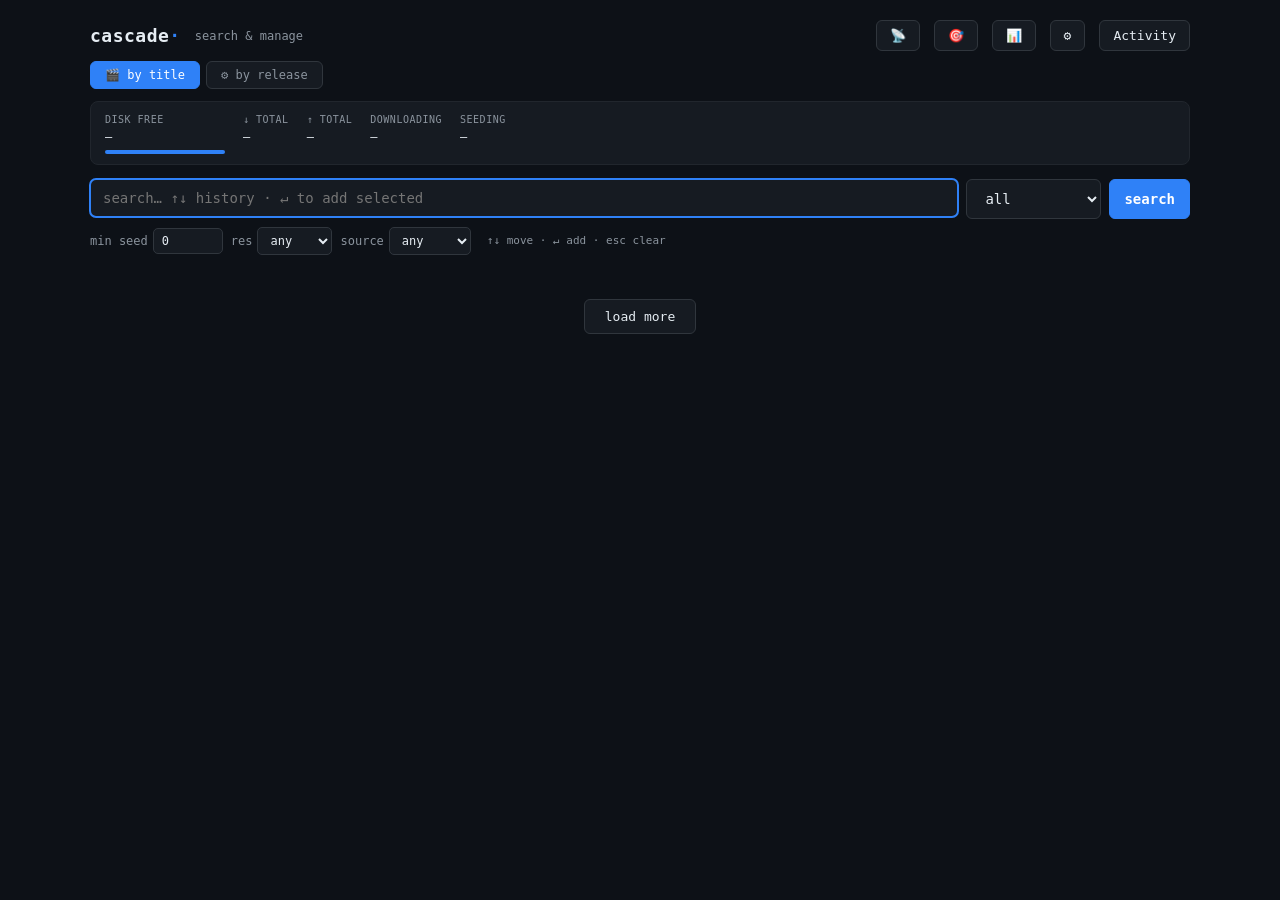
==== commit 4ddeb711: "feat: subscriptions UI (📡) with follow/edit/toggle + check now Manage auto-grab subscriptions in a m" ====
--- a/cascade/static/index.html
+++ b/cascade/static/index.html
@@ -252,6 +252,13 @@
   .chip{background:var(--panel2);border:1px solid var(--line-hi);border-radius:14px;padding:4px 12px;
     font-size:12px;cursor:pointer;color:var(--muted);user-select:none;}
   .chip.on{background:var(--accent);border-color:var(--accent);color:#fff;}
+  /* toggle switch */
+  .switch{position:relative;display:inline-block;width:34px;height:18px;vertical-align:middle;}
+  .switch input{opacity:0;width:0;height:0;}
+  .switch span{position:absolute;cursor:pointer;inset:0;background:var(--line-hi);border-radius:18px;transition:.2s;}
+  .switch span:before{content:"";position:absolute;height:12px;width:12px;left:3px;bottom:3px;background:#fff;border-radius:50%;transition:.2s;}
+  .switch input:checked+span{background:var(--accent);}
+  .switch input:checked+span:before{transform:translateX(16px);}
   @media (max-width:640px){td.trk,th.trk{display:none;}}
 </style>
 </head>
@@ -261,6 +268,7 @@
     <h1>cascade<span class="dot">·</span></h1>
     <span class="sub">search &amp; manage</span>
     <span class="spacer"></span>
+    <button class="activity-btn" id="subsBtn" title="Auto-grab subscriptions">📡</button>
     <button class="activity-btn" id="profilesBtn" title="Quality profiles">🎯</button>
     <button class="activity-btn" id="statsBtn" title="History &amp; stats">📊</button>
     <button class="activity-btn" id="settingsBtn" title="Settings">⚙️</button>
@@ -343,6 +351,19 @@
     <div class="modal-head"><h2>Quality profiles</h2><button class="modal-close" id="profClose">×</button></div>
     <div class="modal-body" id="profBody"></div>
     <div class="modal-foot"><button class="wiz-btn" id="profNew">+ new profile</button></div>
+  </div>
+</div>
+
+<!-- subscriptions (auto-grab) modal -->
+<div class="modal-overlay" id="subsOverlay">
+  <div class="modal">
+    <div class="modal-head"><h2>Auto-grab subscriptions</h2><button class="modal-close" id="subsClose">×</button></div>
+    <div class="modal-body" id="subsBody"></div>
+    <div class="modal-foot" style="display:flex;justify-content:space-between;align-items:center">
+      <span id="subsStatus" style="font-size:11px;color:var(--muted)"></span>
+      <span><button class="wiz-btn ghost" id="subsCheck">check now</button>
+      <button class="wiz-btn" id="subsNew">+ follow</button></span>
+    </div>
   </div>
 </div>
 
@@ -1026,6 +1047,85 @@
 $("profOverlay").addEventListener("click",e=>{ if(e.target.id==="profOverlay") $("profOverlay").classList.remove("show"); });
 $("profNew").addEventListener("click",()=>profileForm(null));
 
+/* ---------------- subscriptions (auto-grab) ---------------- */
+let subs=[], subsProfiles=[];
+async function openSubs(){
+  $("subsOverlay").classList.add("show");
+  $("subsBody").innerHTML="<div style='color:var(--muted)'>loading…</div>";
+  try{
+    [subs,subsProfiles]=await Promise.all([
+      fetch("/api/subscriptions").then(r=>r.json()).then(d=>d.subscriptions||[]),
+      fetch("/api/profiles").then(r=>r.json()).then(d=>d.profiles||[]),
+    ]);
+    renderSubs();
+    const st=await (await fetch("/api/subscriptions/status")).json();
+    const mins=Math.round((st.interval_seconds||0)/60);
+    const last=st.last_run&&st.last_run.ts?`last check ${st.last_run.ts.replace('T',' ').slice(5,16)} (${st.last_run.grabbed} grabbed)`:"no checks yet";
+    $("subsStatus").textContent=`auto-checks every ${mins} min · ${last}`;
+  }catch(_){ $("subsBody").innerHTML="<div style='color:var(--bad)'>Couldn't load subscriptions.</div>"; }
+}
+function renderSubs(){
+  if(!subs.length){ $("subsBody").innerHTML="<div style='color:var(--muted);padding:10px 0'>No subscriptions. Follow a show or search to auto-grab new releases.</div>"; return; }
+  $("subsBody").innerHTML=subs.map(s=>{
+    const prof=subsProfiles.find(p=>p.id===s.profile_id);
+    return `<div class="prof-card">
+      <div class="prof-head"><b>${esc(s.title)}</b>
+        <span class="prof-actions">
+          <label class="switch" title="enabled"><input type="checkbox" data-toggle="${s.id}" ${s.enabled?'checked':''}><span></span></label>
+          <button class="link-btn" data-sedit="${s.id}">edit</button>
+          <button class="link-btn danger" data-sdel="${s.id}">delete</button></span></div>
+      <div class="prof-meta">
+        <span class="muted">query:</span> <code>${esc(s.query)}</code>
+        <span class="muted">· ${prof?esc(prof.name):'best-seeded'}</span>
+        ${s.last_grab?`<span class="muted">· last grab ${esc((s.last_grab||'').replace('T',' ').slice(5,16))}</span>`:''}
+      </div></div>`;
+  }).join("");
+  $("subsBody").querySelectorAll("[data-sedit]").forEach(b=>b.addEventListener("click",()=>subForm(subs.find(s=>s.id===+b.dataset.sedit))));
+  $("subsBody").querySelectorAll("[data-sdel]").forEach(b=>b.addEventListener("click",()=>delSub(+b.dataset.sdel)));
+  $("subsBody").querySelectorAll("[data-toggle]").forEach(b=>b.addEventListener("change",()=>toggleSub(+b.dataset.toggle,b.checked)));
+}
+function subForm(s){
+  s=s||{title:"",query:"",media_type:"tv",profile_id:null,enabled:true};
+  const opts=`<option value="">best-seeded (no profile)</option>`+subsProfiles.map(p=>`<option value="${p.id}" ${s.profile_id===p.id?'selected':''}>${esc(p.name)}</option>`).join("");
+  $("subsBody").innerHTML=`
+    <div class="set-row"><label>Name</label><input id="sf_title" value="${esc(s.title)}" placeholder="e.g. The Office"></div>
+    <div class="set-row"><label>Search query (what to look for each check)</label><input id="sf_query" value="${esc(s.query)}" placeholder="e.g. the office s03"></div>
+    <div class="set-row"><label>Quality profile</label><select id="sf_profile">${opts}</select></div>
+    <div style="display:flex;gap:8px;margin-top:8px">
+      <button class="wiz-btn" id="sf_save">${s.id?'save':'create'}</button>
+      <button class="wiz-btn ghost" id="sf_cancel">cancel</button></div>
+    <div class="hint" style="margin-top:10px">Cascade searches this query on a timer and grabs the best new release matching your profile. Already-grabbed releases are skipped automatically.</div>`;
+  $("sf_cancel").addEventListener("click",renderSubs);
+  $("sf_save").addEventListener("click",async()=>{
+    const body={title:$("sf_title").value.trim(),query:$("sf_query").value.trim(),
+      media_type:"tv",profile_id:$("sf_profile").value?+$("sf_profile").value:null,enabled:true};
+    if(!body.title){ toast("Name required","err"); return; }
+    if(!body.query) body.query=body.title;
+    const url=s.id?`/api/subscriptions/${s.id}`:"/api/subscriptions";
+    try{ await fetch(url,{method:s.id?"PUT":"POST",headers:{"Content-Type":"application/json"},body:JSON.stringify(body)});
+      toast("Subscription saved."); await openSubs();
+    }catch(_){ toast("Save failed","err"); }
+  });
+}
+async function delSub(id){ try{ await fetch(`/api/subscriptions/${id}`,{method:"DELETE"}); toast("Deleted."); await openSubs(); }catch(_){ toast("Delete failed","err"); } }
+async function toggleSub(id,on){
+  const s=subs.find(x=>x.id===id); if(!s) return;
+  try{ await fetch(`/api/subscriptions/${id}`,{method:"PUT",headers:{"Content-Type":"application/json"},
+    body:JSON.stringify({title:s.title,query:s.query,media_type:s.media_type,profile_id:s.profile_id,enabled:on})}); }
+  catch(_){ toast("Toggle failed","err"); }
+}
+$("subsBtn").addEventListener("click",openSubs);
+$("subsClose").addEventListener("click",()=>$("subsOverlay").classList.remove("show"));
+$("subsOverlay").addEventListener("click",e=>{ if(e.target.id==="subsOverlay") $("subsOverlay").classList.remove("show"); });
+$("subsNew").addEventListener("click",()=>subForm(null));
+$("subsCheck").addEventListener("click",async()=>{
+  $("subsCheck").disabled=true; $("subsCheck").textContent="checking…";
+  try{ const r=await (await fetch("/api/subscriptions/check",{method:"POST"})).json();
+    toast(`Checked ${r.checked} · grabbed ${r.grabbed}.`); await openSubs();
+  }catch(_){ toast("Check failed","err"); }
+  finally{ $("subsCheck").disabled=false; $("subsCheck").textContent="check now"; }
+});
+
 async function refreshMeta(){
   try{ const r=await fetch("/api/meta/search?q=test"); const d=await r.json(); metaEnabled=!!d.enabled; }
   catch(_){ metaEnabled=false; }
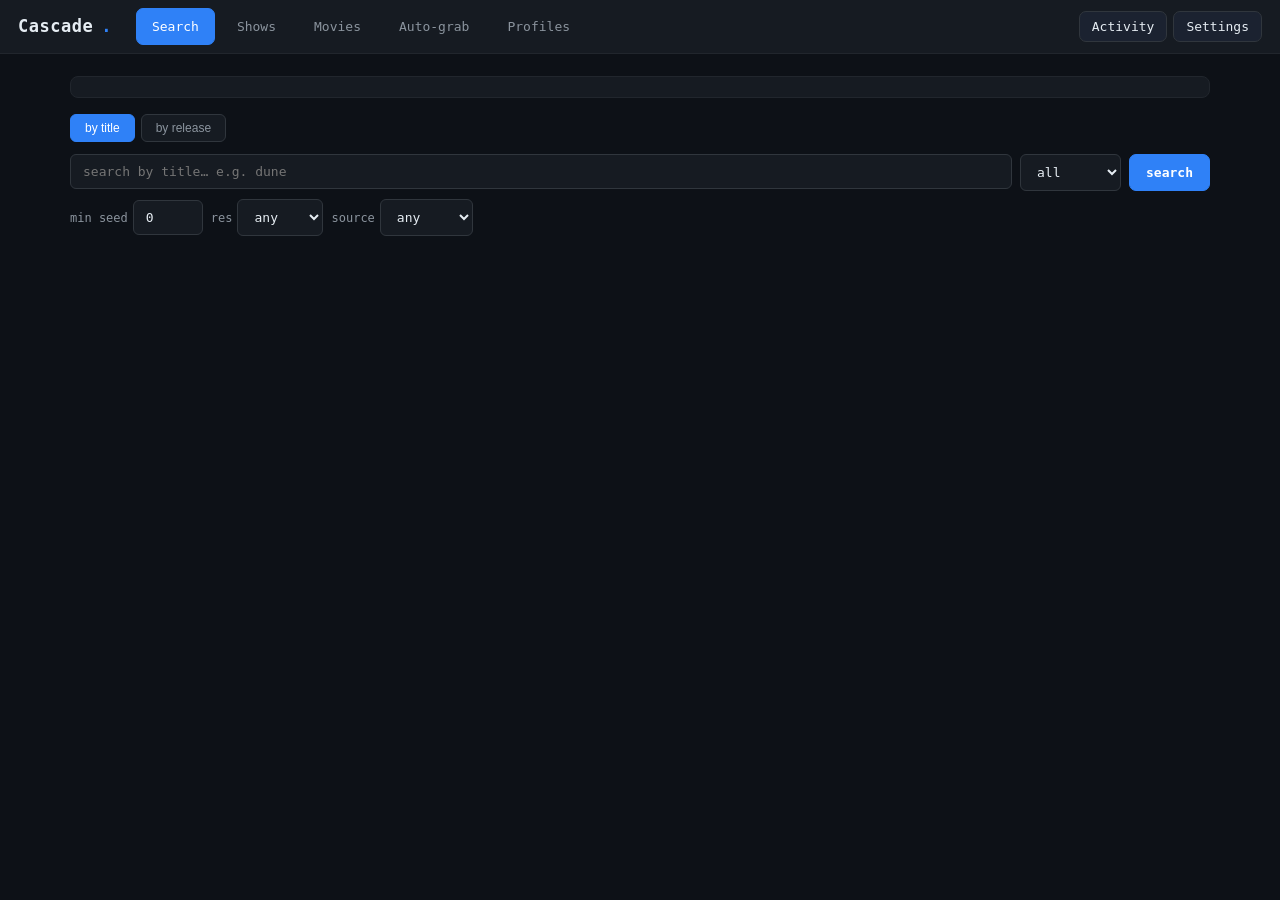
==== commit fb5a1fad: "feat: library auto-import (Sonarr-style 'import existing library') Discover every distinct show in /" ====
--- a/cascade/static/index.html
+++ b/cascade/static/index.html
@@ -5,26 +5,55 @@
 <meta name="viewport" content="width=device-width, initial-scale=1">
 <title>Cascade</title>
 <style>
-  :root {
+  :root{
     --bg:#0d1117; --panel:#161b22; --panel2:#1b2230; --line:#21262d; --line-hi:#30363d;
     --txt:#e6edf3; --muted:#8b949e; --accent:#2f81f7; --good:#3fb950; --warn:#d29922;
     --bad:#f85149; --purple:#a371f7; --mono:ui-monospace,"SF Mono","JetBrains Mono",Menlo,Consolas,monospace;
   }
   *{box-sizing:border-box;}
   body{margin:0;background:var(--bg);color:var(--txt);font-family:var(--mono);font-size:14px;line-height:1.5;}
-  .wrap{max-width:1140px;margin:0 auto;padding:20px 20px 130px;}
-  header{display:flex;align-items:center;gap:14px;margin-bottom:6px;}
-  h1{font-size:18px;margin:0;letter-spacing:.5px;} h1 .dot{color:var(--accent);}
-  .sub{color:var(--muted);font-size:12px;} .spacer{flex:1;}
-  .activity-btn{background:var(--panel);border:1px solid var(--line-hi);color:var(--txt);border-radius:6px;
-    padding:7px 13px;cursor:pointer;font-family:var(--mono);font-size:13px;display:flex;align-items:center;gap:7px;}
-  .activity-btn:hover{border-color:var(--accent);}
-  .badge-count{background:var(--accent);color:#fff;border-radius:10px;padding:0 7px;font-size:11px;min-width:18px;text-align:center;}
-  .badge-count.zero{display:none;}
+  a{color:inherit;text-decoration:none;}
+
+  /* top nav bar */
+  .topnav{position:sticky;top:0;z-index:50;background:var(--panel);border-bottom:1px solid var(--line);
+    display:flex;align-items:center;gap:6px;padding:0 18px;height:54px;}
+  .brand{font-size:17px;font-weight:700;letter-spacing:.5px;margin-right:18px;display:flex;align-items:center;gap:8px;}
+  .brand .dot{color:var(--accent);}
+  .navlink{padding:8px 15px;border-radius:7px;color:var(--muted);cursor:pointer;font-size:13px;
+    border:1px solid transparent;white-space:nowrap;}
+  .navlink:hover{color:var(--txt);background:var(--panel2);}
+  .navlink.on{color:var(--txt);background:var(--accent);border-color:var(--accent);color:#fff;}
+  .navspacer{flex:1;}
+  .navbtn{background:var(--panel2);border:1px solid var(--line-hi);color:var(--txt);border-radius:7px;
+    padding:7px 12px;cursor:pointer;font-family:var(--mono);font-size:13px;}
+  .navbtn:hover{border-color:var(--accent);}
+  .navbtn .badge{background:var(--accent);color:#fff;border-radius:10px;padding:0 6px;font-size:11px;margin-left:5px;}
+  .navbtn .badge.zero{display:none;}
+
+  .wrap{max-width:1180px;margin:0 auto;padding:22px 20px 60px;}
+  .page{display:none;} .page.on{display:block;}
+  .page-head{display:flex;align-items:center;gap:12px;margin-bottom:16px;}
+  .page-head h1{font-size:20px;margin:0;} .page-head .count{color:var(--muted);font-size:13px;}
+  .page-head .ph-actions{margin-left:auto;display:flex;gap:8px;}
+
+  /* buttons */
+  .btn{background:var(--accent);border:1px solid var(--accent);color:#fff;border-radius:7px;
+    padding:8px 16px;font-family:var(--mono);font-size:13px;font-weight:600;cursor:pointer;}
+  .btn:hover{filter:brightness(1.08);} .btn:disabled{opacity:.5;cursor:default;}
+  .btn.ghost{background:transparent;border-color:var(--line-hi);color:var(--muted);font-weight:400;}
+  .btn.ghost:hover{border-color:var(--txt);color:var(--txt);filter:none;}
+  .btn.danger{background:transparent;border-color:var(--bad);color:var(--bad);}
+
+  /* inputs */
+  input[type=text],input[type=number],input[type=password],select{
+    background:var(--panel);color:var(--txt);border:1px solid var(--line-hi);border-radius:6px;
+    padding:9px 12px;font-family:var(--mono);font-size:13px;}
+  input[type=text]:focus,select:focus{outline:2px solid var(--accent);outline-offset:-1px;}
+  label.fld{display:block;font-size:12px;color:var(--muted);margin:12px 0 5px;}
 
   /* stats bar */
   .statsbar{display:flex;gap:18px;flex-wrap:wrap;padding:10px 14px;background:var(--panel);
-    border:1px solid var(--line);border-radius:8px;margin:12px 0;font-size:12px;}
+    border:1px solid var(--line);border-radius:8px;margin:0 0 16px;font-size:12px;}
   .stat{display:flex;flex-direction:column;gap:1px;}
   .stat .k{color:var(--muted);font-size:10px;text-transform:uppercase;letter-spacing:.5px;}
   .stat .v{font-variant-numeric:tabular-nums;}
@@ -33,1111 +62,595 @@
   .diskbar i{display:block;height:100%;background:var(--accent);}
   .diskbar i.warn{background:var(--warn);} .diskbar i.bad{background:var(--bad);}
 
-  form.bar{display:flex;gap:8px;margin:14px 0 6px;flex-wrap:wrap;position:relative;}
+  /* search */
+  form.bar{display:flex;gap:8px;margin:0 0 8px;flex-wrap:wrap;position:relative;}
   .searchwrap{flex:1 1 280px;min-width:0;position:relative;}
-  input[type=text]{width:100%;background:var(--panel);color:var(--txt);border:1px solid var(--line-hi);
-    border-radius:6px;padding:10px 12px;font-family:var(--mono);font-size:14px;}
-  input[type=text]:focus{outline:2px solid var(--accent);outline-offset:-1px;}
-  select,button.go{background:var(--panel);color:var(--txt);border:1px solid var(--line-hi);border-radius:6px;
-    padding:10px 14px;font-family:var(--mono);font-size:14px;cursor:pointer;}
-  button.go{background:var(--accent);border-color:var(--accent);color:#fff;font-weight:600;}
-  button.go:hover{filter:brightness(1.08);} button:disabled{opacity:.5;cursor:default;}
-
-  /* history dropdown */
-  .history{position:absolute;top:calc(100% + 4px);left:0;right:0;background:var(--panel);
-    border:1px solid var(--line-hi);border-radius:6px;z-index:20;overflow:hidden;display:none;}
-  .history.show{display:block;}
-  .history div{padding:8px 12px;cursor:pointer;font-size:13px;display:flex;align-items:center;gap:8px;}
-  .history div:hover,.history div.sel{background:var(--panel2);}
-  .history div .ico{color:var(--muted);font-size:11px;}
-
-  /* filter row */
+  .searchwrap input{width:100%;}
+  .mode-toggle{display:flex;gap:6px;margin:0 0 12px;}
+  .mode-toggle .mode{background:var(--panel);border:1px solid var(--line-hi);color:var(--muted);
+    border-radius:6px;padding:6px 14px;font-size:12px;cursor:pointer;}
+  .mode-toggle .mode.on{background:var(--accent);border-color:var(--accent);color:#fff;}
   .filters{display:flex;gap:8px;flex-wrap:wrap;align-items:center;margin:8px 0;font-size:12px;}
   .filters label{color:var(--muted);display:flex;align-items:center;gap:5px;}
-  .filters select,.filters input{background:var(--panel);color:var(--txt);border:1px solid var(--line-hi);
-    border-radius:5px;padding:5px 8px;font-family:var(--mono);font-size:12px;}
   .filters input[type=number]{width:70px;}
-  .chip{padding:3px 10px;border:1px solid var(--line-hi);border-radius:14px;cursor:pointer;color:var(--muted);}
-  .chip.on{background:var(--accent);border-color:var(--accent);color:#fff;}
-  .status{color:var(--muted);font-size:12px;min-height:18px;margin:8px 2px;}
-
-  table{width:100%;border-collapse:collapse;margin-top:4px;}
-  th,td{text-align:left;padding:9px 10px;border-bottom:1px solid var(--line);vertical-align:top;}
-  th{color:var(--muted);font-weight:500;font-size:11px;text-transform:uppercase;letter-spacing:.6px;}
-  th.sortable{cursor:pointer;user-select:none;} th.sortable:hover{color:var(--txt);}
-  th .arrow{opacity:.5;font-size:9px;}
-  tr.result:hover td{background:#1b2026;} tr.result.kbsel td{background:#1d2733;box-shadow:inset 2px 0 0 var(--accent);}
-  td.seed{font-variant-numeric:tabular-nums;text-align:right;white-space:nowrap;}
-  td.size{text-align:right;white-space:nowrap;color:var(--muted);}
-  td.trk{color:var(--muted);white-space:nowrap;}
-  td.act{text-align:right;white-space:nowrap;}
-  .seed-good{color:var(--good);} .seed-mid{color:var(--warn);} .seed-bad{color:var(--bad);}
-  .health{display:inline-block;width:34px;height:4px;border-radius:2px;background:var(--line);vertical-align:middle;margin-left:6px;overflow:hidden;}
+
+  /* results table */
+  table{width:100%;border-collapse:collapse;margin-top:8px;}
+  th{text-align:left;font-size:11px;color:var(--muted);text-transform:uppercase;letter-spacing:.5px;
+    padding:6px 10px;border-bottom:1px solid var(--line);}
+  td{padding:9px 10px;border-bottom:1px solid var(--line);vertical-align:top;font-size:13px;}
+  tr:hover td{background:var(--panel);}
+  td.title{word-break:break-word;}
+  .tags{display:flex;flex-wrap:wrap;gap:4px;margin-top:4px;}
+  .tag{font-size:10px;padding:1px 6px;border-radius:3px;border:1px solid var(--line-hi);color:var(--muted);}
+  .tag.res{color:var(--accent);} .tag.src{color:var(--good);} .tag.ext{color:var(--muted);}
+  .tag.ctype{font-weight:600;}
+  .tag.ctype.game{color:var(--purple);} .tag.ctype.movie{color:var(--accent);} .tag.ctype.tv{color:var(--good);}
+  .tag.platform{background:var(--panel2);}
+  .health{display:inline-block;width:60px;height:5px;background:var(--line);border-radius:3px;overflow:hidden;vertical-align:middle;}
   .health i{display:block;height:100%;background:var(--good);}
-  .tags{display:flex;gap:4px;margin-top:5px;flex-wrap:wrap;}
-  .tag{font-size:10px;padding:1px 6px;border-radius:4px;border:1px solid var(--line-hi);color:var(--muted);letter-spacing:.3px;}
-  .tag.res{color:var(--accent);border-color:#1f3a5f;} .tag.src{color:var(--purple);border-color:#3a2a5f;}
-  .tag.ext{color:var(--good);border-color:#1f4a2f;}
-  button.add{padding:5px 12px;font-size:12px;background:transparent;border:1px solid var(--accent);
-    color:var(--accent);border-radius:6px;cursor:pointer;font-family:var(--mono);}
-  button.add:hover{background:var(--accent);color:#fff;}
-  button.add.done{border-color:var(--good);color:var(--good);}
-  button.add.warn-size{border-color:var(--warn);color:var(--warn);}
-  .empty{color:var(--muted);padding:30px 4px;}
-  .loadmore{display:block;margin:18px auto;padding:9px 20px;background:var(--panel);border:1px solid var(--line-hi);
-    color:var(--txt);border-radius:6px;cursor:pointer;font-family:var(--mono);font-size:13px;}
-  .loadmore:hover{border-color:var(--accent);}
-  .kbhint{color:var(--muted);font-size:11px;margin-left:8px;}
-
-  /* dock */
-  .dock{position:fixed;bottom:16px;right:16px;width:340px;max-width:calc(100vw - 32px);background:var(--panel);
-    border:1px solid var(--line-hi);border-radius:10px;box-shadow:0 8px 30px rgba(0,0,0,.5);overflow:hidden;
-    z-index:50;transition:transform .2s,opacity .2s;}
-  .dock.hidden{transform:translateY(140%);opacity:0;pointer-events:none;}
-  .dock-head{display:flex;align-items:center;gap:8px;padding:10px 12px;border-bottom:1px solid var(--line);cursor:pointer;user-select:none;}
-  .dock-head .t{font-size:12px;font-weight:600;} .dock-head .c{color:var(--muted);font-size:11px;}
-  .dock-head .expand{margin-left:auto;color:var(--muted);font-size:11px;}
-  .dock-body{max-height:300px;overflow-y:auto;} .dock.collapsed .dock-body{display:none;}
-  .xfer{padding:9px 12px;border-bottom:1px solid var(--line);} .xfer:last-child{border-bottom:none;}
-  .xfer .name{font-size:11px;white-space:nowrap;overflow:hidden;text-overflow:ellipsis;}
-  .xfer .meta{display:flex;gap:8px;font-size:10px;color:var(--muted);margin-top:3px;align-items:center;}
-  .bar-outer{height:5px;background:var(--line);border-radius:3px;margin-top:6px;overflow:hidden;}
-  .bar-inner{height:100%;background:var(--accent);border-radius:3px;transition:width .4s;}
-  .bar-inner.done{background:var(--good);} .bar-inner.stopped{background:var(--muted);} .bar-inner.err{background:var(--bad);}
-  .xfer .ctl,.pxfer .ctl{display:flex;gap:6px;margin-top:6px;flex-wrap:wrap;}
-  .xfer .ctl button{font-size:10px;padding:2px 8px;background:transparent;border:1px solid var(--line-hi);
-    color:var(--muted);border-radius:4px;cursor:pointer;font-family:var(--mono);}
-  .xfer .ctl button:hover{border-color:var(--accent);color:var(--txt);}
-  .xfer .ctl button.danger:hover{border-color:var(--bad);color:var(--bad);}
-  .err-msg{color:var(--bad);font-size:10px;margin-top:4px;}
-
-  /* panel */
-  .overlay{position:fixed;inset:0;background:rgba(0,0,0,.5);opacity:0;pointer-events:none;transition:opacity .2s;z-index:60;}
-  .overlay.show{opacity:1;pointer-events:auto;}
-  .panel{position:fixed;top:0;right:0;height:100%;width:560px;max-width:94vw;background:var(--bg);
-    border-left:1px solid var(--line-hi);transform:translateX(100%);transition:transform .25s;z-index:61;display:flex;flex-direction:column;}
-  .panel.show{transform:translateX(0);}
-  .panel-head{display:flex;align-items:center;padding:14px 18px;border-bottom:1px solid var(--line);gap:12px;}
-  .panel-head h2{font-size:15px;margin:0;}
-  .panel-tabs{display:flex;gap:4px;margin-left:8px;}
-  .panel-tabs button{background:none;border:none;color:var(--muted);font-family:var(--mono);font-size:12px;
-    padding:5px 10px;cursor:pointer;border-radius:5px;}
-  .panel-tabs button.on{background:var(--panel);color:var(--txt);}
-  .panel-head .close{margin-left:auto;background:none;border:none;color:var(--muted);font-size:20px;cursor:pointer;}
-  .panel-body{overflow-y:auto;padding:8px 0;flex:1;}
-  .pxfer{padding:12px 18px;border-bottom:1px solid var(--line);}
-  .pxfer .name{font-size:13px;word-break:break-word;cursor:pointer;}
-  .pxfer .name:hover{color:var(--accent);}
-  .pxfer .meta{display:flex;gap:12px;font-size:11px;color:var(--muted);margin:5px 0;flex-wrap:wrap;align-items:center;}
-  .pxfer .ctl button{font-size:11px;padding:4px 12px;background:transparent;border:1px solid var(--line-hi);
-    color:var(--muted);border-radius:5px;cursor:pointer;font-family:var(--mono);}
-  .pxfer .ctl button:hover{border-color:var(--accent);color:var(--txt);}
-  .pxfer .ctl button.danger:hover{border-color:var(--bad);color:var(--bad);}
-  .filelist{margin-top:8px;padding:8px 10px;background:var(--panel);border-radius:6px;font-size:11px;display:none;}
-  .filelist.show{display:block;}
-  .filerow{display:flex;gap:8px;align-items:center;padding:2px 0;color:var(--muted);}
-  .filerow .fn{flex:1;white-space:nowrap;overflow:hidden;text-overflow:ellipsis;color:var(--txt);}
-  .filerow.skip .fn{color:var(--muted);text-decoration:line-through;}
-  .st-pill{font-size:10px;padding:1px 7px;border-radius:4px;border:1px solid var(--line-hi);}
-  .st-downloading{color:var(--accent);border-color:#1f3a5f;} .st-seeding{color:var(--good);border-color:#1f4a2f;}
-  .st-stopped{color:var(--muted);}
-  .evrow{padding:9px 18px;border-bottom:1px solid var(--line);font-size:12px;display:flex;gap:10px;align-items:baseline;}
-  .evrow .ev-time{color:var(--muted);font-size:10px;white-space:nowrap;}
-  .evrow .ev-kind{font-size:10px;padding:1px 7px;border-radius:4px;border:1px solid var(--line-hi);white-space:nowrap;}
-  .ev-sorted{color:var(--good);border-color:#1f4a2f;} .ev-removed{color:var(--purple);border-color:#3a2a5f;}
-  .ev-completed{color:var(--accent);border-color:#1f3a5f;} .ev-sort_failed,.ev-remove_failed{color:var(--bad);border-color:#5f2020;}
-  .evrow .ev-name{flex:1;word-break:break-word;}
-
-  .toast{position:fixed;bottom:20px;left:50%;transform:translateX(-50%);background:var(--panel);
-    border:1px solid var(--line-hi);border-left:3px solid var(--good);padding:12px 18px;border-radius:6px;
-    font-size:13px;opacity:0;transition:opacity .2s,transform .2s;pointer-events:none;max-width:90vw;z-index:80;}
-  .toast.show{opacity:1;transform:translateX(-50%) translateY(-4px);}
-  .toast.err{border-left-color:var(--bad);} .toast.warn{border-left-color:var(--warn);}
-
-  /* accent presets — swapped at runtime from /api/config */
-  body[data-accent="green"]{--accent:#3fb950;}
-  body[data-accent="purple"]{--accent:#a371f7;}
-  body[data-accent="amber"]{--accent:#d29922;}
-  body[data-accent="rose"]{--accent:#f778ba;}
-  body[data-theme="light"]{--bg:#ffffff;--panel:#f4f6f8;--panel2:#eaeef2;--line:#d8dee4;
-    --line-hi:#c0c8d0;--txt:#1c2128;--muted:#6a737d;}
-  /* setup wizard */
-  .wiz-overlay{position:fixed;inset:0;background:rgba(5,8,12,.82);backdrop-filter:blur(3px);
-    z-index:200;display:none;align-items:center;justify-content:center;padding:20px;}
-  .wiz-overlay.show{display:flex;}
-  .wiz{width:560px;max-width:96vw;max-height:92vh;overflow:hidden;background:var(--bg);
-    border:1px solid var(--line-hi);border-radius:14px;display:flex;flex-direction:column;box-shadow:0 20px 60px rgba(0,0,0,.6);}
-  .wiz-head{display:flex;align-items:center;gap:14px;padding:22px 24px 16px;border-bottom:1px solid var(--line);}
-  .wiz-logo{font-size:28px;}
-  .wiz-title{font-size:17px;font-weight:600;} .wiz-sub{color:var(--muted);font-size:12px;margin-top:2px;}
-  .wiz-body{padding:22px 24px;overflow-y:auto;}
-  .wiz-body label{display:block;font-size:12px;color:var(--muted);margin:14px 0 5px;}
-  .wiz-body input,.wiz-body select{width:100%;background:var(--panel);color:var(--txt);
-    border:1px solid var(--line-hi);border-radius:7px;padding:10px 12px;font-family:var(--mono);font-size:13px;}
-  .wiz-body input:focus,.wiz-body select:focus{outline:2px solid var(--accent);outline-offset:-1px;}
-  .wiz-body .hint{font-size:11px;color:var(--muted);margin-top:4px;line-height:1.4;}
-  .wiz-body .hint a{color:var(--accent);}
-  .wiz-intro{font-size:13px;color:var(--txt);line-height:1.6;}
-  .wiz-grid2{display:grid;grid-template-columns:1fr 1fr;gap:0 12px;}
-  .test-row{display:flex;align-items:center;gap:10px;margin-top:16px;}
-  .test-result{font-size:12px;flex:1;}
-  .test-result.ok{color:var(--good);} .test-result.bad{color:var(--bad);}
-  .wiz-foot{display:flex;align-items:center;padding:16px 24px;border-top:1px solid var(--line);}
-  .wiz-dots{flex:1;display:flex;justify-content:center;gap:6px;}
-  .wiz-dots i{width:7px;height:7px;border-radius:50%;background:var(--line-hi);}
-  .wiz-dots i.on{background:var(--accent);}
-  .wiz-btn{background:var(--accent);border:1px solid var(--accent);color:#fff;border-radius:7px;
-    padding:9px 20px;font-family:var(--mono);font-size:13px;font-weight:600;cursor:pointer;}
-  .wiz-btn:hover{filter:brightness(1.08);} .wiz-btn:disabled{opacity:.5;cursor:default;}
-  .wiz-btn.ghost{background:transparent;border-color:var(--line-hi);color:var(--muted);font-weight:400;}
-  .wiz-btn.ghost:hover{border-color:var(--txt);color:var(--txt);filter:none;}
-  .accent-swatches{display:flex;gap:8px;margin-top:6px;}
-  .accent-swatches button{width:28px;height:28px;border-radius:50%;border:2px solid transparent;cursor:pointer;}
-  .accent-swatches button.sel{border-color:var(--txt);}
-  /* search mode toggle */
-  .mode-toggle{display:flex;gap:6px;margin:10px 0 4px;}
-  .mode-toggle .mode{background:var(--panel);border:1px solid var(--line-hi);color:var(--muted);
-    border-radius:6px;padding:6px 14px;font-family:var(--mono);font-size:12px;cursor:pointer;}
-  .mode-toggle .mode.on{background:var(--accent);border-color:var(--accent);color:#fff;}
-
-  /* poster grid (TMDb title search) */
-  .poster-grid{display:grid;grid-template-columns:repeat(auto-fill,minmax(140px,1fr));gap:14px;margin-top:10px;}
+  .addbtn{background:var(--accent);border:1px solid var(--accent);color:#fff;border-radius:5px;
+    padding:5px 12px;cursor:pointer;font-family:var(--mono);font-size:12px;font-weight:600;}
+  .addbtn:hover{filter:brightness(1.1);}
+
+  /* poster grid */
+  .poster-grid{display:grid;grid-template-columns:repeat(auto-fill,minmax(150px,1fr));gap:16px;margin-top:8px;}
   .poster{background:var(--panel);border:1px solid var(--line);border-radius:10px;overflow:hidden;
-    cursor:pointer;transition:border-color .15s,transform .15s;display:flex;flex-direction:column;}
+    cursor:pointer;transition:border-color .15s,transform .15s;}
   .poster:hover{border-color:var(--accent);transform:translateY(-2px);}
   .poster .img{aspect-ratio:2/3;background:var(--panel2) center/cover no-repeat;display:flex;
     align-items:center;justify-content:center;color:var(--muted);font-size:11px;}
-  .poster .meta{padding:8px 10px;}
+  .poster .meta{padding:9px 11px;}
   .poster .pt{font-size:12px;font-weight:600;line-height:1.3;white-space:nowrap;overflow:hidden;text-overflow:ellipsis;}
-  .poster .py{font-size:11px;color:var(--muted);display:flex;justify-content:space-between;margin-top:2px;}
-  .poster .badge-type{font-size:9px;padding:1px 5px;border-radius:3px;border:1px solid var(--line-hi);}
-  .poster .badge-type.movie{color:var(--accent);} .poster .badge-type.tv{color:var(--purple);}
-
-  /* generic modal (settings, stats) */
-  .modal-overlay{position:fixed;inset:0;background:rgba(5,8,12,.78);backdrop-filter:blur(3px);
-    z-index:150;display:none;align-items:center;justify-content:center;padding:20px;}
-  .modal-overlay.show{display:flex;}
-  .modal{width:640px;max-width:96vw;max-height:90vh;background:var(--bg);border:1px solid var(--line-hi);
-    border-radius:14px;display:flex;flex-direction:column;box-shadow:0 20px 60px rgba(0,0,0,.6);}
-  .modal-head{display:flex;align-items:center;padding:18px 22px;border-bottom:1px solid var(--line);}
-  .modal-head h2{font-size:16px;margin:0;}
-  .modal-close{margin-left:auto;background:none;border:none;color:var(--muted);font-size:22px;cursor:pointer;}
-  .modal-body{overflow-y:auto;padding:18px 22px;flex:1;}
-  .modal-foot{padding:14px 22px;border-top:1px solid var(--line);text-align:right;}
-  .set-group{margin-bottom:18px;} .set-group h3{font-size:12px;color:var(--muted);text-transform:uppercase;
-    letter-spacing:.5px;margin:0 0 8px;}
-  .set-row{margin-bottom:10px;} .set-row label{display:block;font-size:12px;color:var(--muted);margin-bottom:4px;}
-  .set-row input,.set-row select{width:100%;background:var(--panel);color:var(--txt);border:1px solid var(--line-hi);
-    border-radius:6px;padding:9px 11px;font-family:var(--mono);font-size:13px;}
-  .stat-cards{display:grid;grid-template-columns:repeat(auto-fill,minmax(130px,1fr));gap:12px;margin-bottom:20px;}
-  .stat-card{background:var(--panel);border:1px solid var(--line);border-radius:9px;padding:14px;}
-  .stat-card .num{font-size:22px;font-weight:600;} .stat-card .lbl{font-size:11px;color:var(--muted);margin-top:2px;}
-  .hist-row{display:flex;gap:10px;padding:7px 0;border-bottom:1px solid var(--line);font-size:12px;align-items:baseline;}
-  .hist-row .ht{color:var(--muted);font-size:10px;white-space:nowrap;}
-  .hist-row .he{font-size:10px;padding:1px 6px;border-radius:3px;border:1px solid var(--line-hi);white-space:nowrap;}
-  .hist-row .hn{flex:1;word-break:break-word;}
-  .tag.ctype{font-weight:600;}
-  .tag.ctype.game{background:rgba(163,113,247,.15);color:var(--purple);border-color:rgba(163,113,247,.3);}
-  .tag.ctype.movie{background:rgba(47,129,247,.15);color:var(--accent);border-color:rgba(47,129,247,.3);}
-  .tag.ctype.tv{background:rgba(63,185,80,.15);color:var(--good);border-color:rgba(63,185,80,.3);}
-  .tag.platform{background:var(--panel2);color:var(--muted);}
-  /* quality profiles */
+  .poster .py{font-size:11px;color:var(--muted);margin-top:2px;}
+
+  /* library/movie cards */
+  .cardgrid{display:grid;grid-template-columns:repeat(auto-fill,minmax(280px,1fr));gap:14px;}
+  .lcard{background:var(--panel);border:1px solid var(--line);border-radius:10px;padding:14px;display:flex;gap:12px;}
+  .lcard .pimg{width:64px;height:96px;border-radius:6px;background:var(--panel2) center/cover no-repeat;flex-shrink:0;
+    display:flex;align-items:center;justify-content:center;color:var(--muted);font-size:9px;text-align:center;}
+  .lcard .body{flex:1;min-width:0;}
+  .lcard .lt{font-weight:600;font-size:14px;}
+  .lcard .ly{color:var(--muted);font-size:12px;margin-bottom:6px;}
+  .lcard .lmeta{font-size:12px;color:var(--muted);display:flex;flex-wrap:wrap;gap:6px;align-items:center;}
+  .lbar{height:6px;background:var(--line-hi);border-radius:3px;margin-top:8px;overflow:hidden;}
+  .lbar i{display:block;height:100%;background:var(--good);transition:width .3s;}
+  .lbar i.partial{background:var(--warn);}
+  .lcard .lact{margin-top:8px;display:flex;gap:10px;}
+  .link-btn{background:none;border:none;color:var(--accent);cursor:pointer;font-family:var(--mono);font-size:12px;padding:0;}
+  .link-btn.danger{color:var(--bad);}
+  .pill{font-size:10px;padding:1px 7px;border-radius:10px;border:1px solid var(--line-hi);}
+  .pill.want{background:rgba(210,153,34,.15);color:var(--warn);border-color:rgba(210,153,34,.3);}
+  .pill.have{background:rgba(63,185,80,.15);color:var(--good);border-color:rgba(63,185,80,.3);}
+
+  /* generic card list (profiles, subs) */
   .prof-card{background:var(--panel);border:1px solid var(--line);border-radius:9px;padding:12px 14px;margin-bottom:10px;}
   .prof-head{display:flex;justify-content:space-between;align-items:center;margin-bottom:6px;}
   .prof-meta{display:flex;flex-wrap:wrap;gap:5px;align-items:center;font-size:12px;}
   .prof-meta .muted{color:var(--muted);}
-  .link-btn{background:none;border:none;color:var(--accent);cursor:pointer;font-family:var(--mono);font-size:12px;padding:0 4px;}
-  .link-btn.danger{color:var(--bad);}
   .chips{display:flex;flex-wrap:wrap;gap:6px;}
   .chip{background:var(--panel2);border:1px solid var(--line-hi);border-radius:14px;padding:4px 12px;
     font-size:12px;cursor:pointer;color:var(--muted);user-select:none;}
   .chip.on{background:var(--accent);border-color:var(--accent);color:#fff;}
-  /* toggle switch */
   .switch{position:relative;display:inline-block;width:34px;height:18px;vertical-align:middle;}
   .switch input{opacity:0;width:0;height:0;}
   .switch span{position:absolute;cursor:pointer;inset:0;background:var(--line-hi);border-radius:18px;transition:.2s;}
   .switch span:before{content:"";position:absolute;height:12px;width:12px;left:3px;bottom:3px;background:#fff;border-radius:50%;transition:.2s;}
   .switch input:checked+span{background:var(--accent);}
   .switch input:checked+span:before{transform:translateX(16px);}
-  @media (max-width:640px){td.trk,th.trk{display:none;}}
+
+  .empty{color:var(--muted);padding:30px 0;text-align:center;}
+  .muted{color:var(--muted);} .hint{font-size:11px;color:var(--muted);margin-top:4px;}
+  .row2{display:grid;grid-template-columns:1fr 1fr;gap:0 12px;}
+
+  /* activity dock (drawer) */
+  .drawer{position:fixed;top:0;right:0;bottom:0;width:420px;max-width:92vw;background:var(--bg);
+    border-left:1px solid var(--line-hi);z-index:80;transform:translateX(100%);transition:transform .2s;
+    display:flex;flex-direction:column;}
+  .drawer.show{transform:translateX(0);}
+  .drawer-head{display:flex;align-items:center;gap:10px;padding:16px 18px;border-bottom:1px solid var(--line);}
+  .drawer-head h2{font-size:15px;margin:0;}
+  .drawer-tabs{display:flex;gap:6px;margin-left:8px;}
+  .drawer-tabs button{background:none;border:none;color:var(--muted);cursor:pointer;font-family:var(--mono);font-size:12px;padding:4px 8px;border-radius:5px;}
+  .drawer-tabs button.on{background:var(--panel2);color:var(--txt);}
+  .drawer-close{margin-left:auto;background:none;border:none;color:var(--muted);font-size:20px;cursor:pointer;}
+  .drawer-body{flex:1;overflow-y:auto;padding:14px 18px;}
+  .xfer{padding:9px 0;border-bottom:1px solid var(--line);font-size:12px;}
+  .xfer .xt{word-break:break-word;margin-bottom:4px;}
+  .xfer .xbar{height:5px;background:var(--line);border-radius:3px;overflow:hidden;margin:4px 0;}
+  .xfer .xbar i{display:block;height:100%;background:var(--accent);}
+  .xfer .xmeta{color:var(--muted);display:flex;gap:10px;flex-wrap:wrap;}
+  .xfer .xact{margin-top:5px;display:flex;gap:8px;}
+  .hist-row{display:flex;gap:10px;padding:7px 0;border-bottom:1px solid var(--line);font-size:12px;align-items:baseline;}
+  .hist-row .ht{color:var(--muted);font-size:10px;white-space:nowrap;}
+  .hist-row .he{font-size:10px;padding:1px 6px;border-radius:3px;border:1px solid var(--line-hi);white-space:nowrap;}
+  .hist-row .hn{flex:1;word-break:break-word;}
+  .stat-cards{display:grid;grid-template-columns:repeat(auto-fill,minmax(120px,1fr));gap:10px;margin-bottom:16px;}
+  .stat-card{background:var(--panel);border:1px solid var(--line);border-radius:9px;padding:12px;}
+  .stat-card .num{font-size:20px;font-weight:600;} .stat-card .lbl{font-size:10px;color:var(--muted);margin-top:2px;}
+
+  /* toast */
+  .toast{position:fixed;bottom:20px;left:50%;transform:translateX(-50%) translateY(80px);
+    background:var(--panel);border:1px solid var(--line-hi);border-radius:8px;padding:11px 18px;
+    font-size:13px;z-index:200;transition:transform .25s;box-shadow:0 8px 30px rgba(0,0,0,.5);}
+  .toast.show{transform:translateX(-50%) translateY(0);}
+  .toast.err{border-color:var(--bad);color:var(--bad);}
+
+  /* overlay modal (forms: add show/movie, profile edit) */
+  .modal-overlay{position:fixed;inset:0;background:rgba(5,8,12,.78);backdrop-filter:blur(3px);
+    z-index:150;display:none;align-items:center;justify-content:center;padding:20px;}
+  .modal-overlay.show{display:flex;}
+  .modal{width:600px;max-width:96vw;max-height:90vh;background:var(--bg);border:1px solid var(--line-hi);
+    border-radius:14px;display:flex;flex-direction:column;box-shadow:0 20px 60px rgba(0,0,0,.6);}
+  .modal-head{display:flex;align-items:center;padding:18px 22px;border-bottom:1px solid var(--line);}
+  .modal-head h2{font-size:16px;margin:0;}
+  .modal-close{margin-left:auto;background:none;border:none;color:var(--muted);font-size:22px;cursor:pointer;}
+  .modal-body{overflow-y:auto;padding:18px 22px;flex:1;}
+  @media (max-width:640px){.navlink{padding:8px 10px;} td.trk,th.trk{display:none;}}
 </style>
 </head>
 <body>
+
+<nav class="topnav">
+  <span class="brand">Cascade<span class="dot">.</span></span>
+  <span class="navlink on" data-page="search">Search</span>
+  <span class="navlink" data-page="shows">Shows</span>
+  <span class="navlink" data-page="movies">Movies</span>
+  <span class="navlink" data-page="subs">Auto-grab</span>
+  <span class="navlink" data-page="profiles">Profiles</span>
+  <span class="navspacer"></span>
+  <button class="navbtn" id="activityBtn">Activity <span class="badge zero" id="activeCount">0</span></button>
+  <button class="navbtn" id="settingsBtn">Settings</button>
+</nav>
+
 <div class="wrap">
-  <header>
-    <h1>cascade<span class="dot">·</span></h1>
-    <span class="sub">search &amp; manage</span>
-    <span class="spacer"></span>
-    <button class="activity-btn" id="subsBtn" title="Auto-grab subscriptions">📡</button>
-    <button class="activity-btn" id="profilesBtn" title="Quality profiles">🎯</button>
-    <button class="activity-btn" id="statsBtn" title="History &amp; stats">📊</button>
-    <button class="activity-btn" id="settingsBtn" title="Settings">⚙️</button>
-    <button class="activity-btn" id="activityBtn">Activity <span class="badge-count zero" id="activeCount">0</span></button>
-  </header>
-
-  <div class="mode-toggle" id="modeToggle" hidden>
-    <button class="mode on" data-mode="title">🎬 by title</button>
-    <button class="mode" data-mode="release">⚙️ by release</button>
+
+  <!-- ============ SEARCH PAGE ============ -->
+  <section class="page on" id="page-search">
+    <div class="statsbar" id="statsbar"></div>
+    <div class="mode-toggle" id="modeToggle" hidden>
+      <button class="mode on" data-mode="title">by title</button>
+      <button class="mode" data-mode="release">by release</button>
+    </div>
+    <form class="bar" id="searchForm">
+      <div class="searchwrap">
+        <input type="text" id="q" placeholder="search by title… e.g. dune" autocomplete="off">
+        <div class="history" id="history"></div>
+      </div>
+      <select id="cat">
+        <option value="all">all</option><option value="movies">movies</option>
+        <option value="tv">tv</option><option value="games">games</option>
+        <option value="console">console</option><option value="pc">pc</option>
+        <option value="music">music</option><option value="books">books</option>
+      </select>
+      <button class="btn" id="goBtn" type="submit">search</button>
+    </form>
+    <div class="filters" id="filters" hidden>
+      <label>min seed <input type="number" id="fSeed" value="0" min="0"></label>
+      <label>res <select id="fRes"><option value="">any</option><option>2160p</option><option>1080p</option><option>720p</option><option>480p</option></select></label>
+      <label>source <select id="fSrc"><option value="">any</option><option>BluRay</option><option>WEB-DL</option><option>WEBRip</option><option>HDTV</option><option>REMUX</option></select></label>
+    </div>
+    <div id="status" class="muted" style="font-size:12px;min-height:18px;"></div>
+    <div class="poster-grid" id="posterGrid" hidden></div>
+    <table id="resultsTable" hidden>
+      <thead><tr><th>title</th><th>size</th><th>health</th><th class="trk">tracker</th><th></th></tr></thead>
+      <tbody id="rows"></tbody>
+    </table>
+    <div class="empty" id="searchEmpty" hidden></div>
+  </section>
+
+  <!-- ============ SHOWS PAGE ============ -->
+  <section class="page" id="page-shows">
+    <div class="page-head">
+      <h1>Shows</h1><span class="count" id="showsCount"></span>
+      <div class="ph-actions">
+        <button class="btn ghost" id="showsImport">import library</button>
+        <button class="btn ghost" id="showsScan">scan + hunt</button>
+        <button class="btn" id="showsAdd">+ add show</button>
+      </div>
+    </div>
+    <div class="cardgrid" id="showsGrid"></div>
+    <div class="empty" id="showsEmpty" hidden>No monitored shows yet. Add one and Cascade tracks its episodes, scans your library, and hunts the missing ones.</div>
+  </section>
+
+  <!-- ============ MOVIES PAGE ============ -->
+  <section class="page" id="page-movies">
+    <div class="page-head">
+      <h1>Movies</h1><span class="count" id="moviesCount"></span>
+      <div class="ph-actions">
+        <button class="btn ghost" id="moviesScan">scan + hunt</button>
+        <button class="btn" id="moviesAdd">+ add movie</button>
+      </div>
+    </div>
+    <div class="cardgrid" id="moviesGrid"></div>
+    <div class="empty" id="moviesEmpty" hidden>No monitored movies yet. Add one and Cascade will grab it if it's not already in your library.</div>
+  </section>
+
+  <!-- ============ AUTO-GRAB PAGE ============ -->
+  <section class="page" id="page-subs">
+    <div class="page-head">
+      <h1>Auto-grab</h1><span class="count" id="subsCount"></span>
+      <div class="ph-actions">
+        <button class="btn ghost" id="subsCheck">check now</button>
+        <button class="btn" id="subsNew">+ follow</button>
+      </div>
+    </div>
+    <div id="subsStatus" class="hint" style="margin-bottom:12px;"></div>
+    <div id="subsList"></div>
+    <div class="empty" id="subsEmpty" hidden>No subscriptions. Follow a search query to auto-grab new releases on a timer.</div>
+  </section>
+
+  <!-- ============ PROFILES PAGE ============ -->
+  <section class="page" id="page-profiles">
+    <div class="page-head">
+      <h1>Quality profiles</h1><span class="count" id="profCount"></span>
+      <div class="ph-actions"><button class="btn" id="profNew">+ new profile</button></div>
+    </div>
+    <div id="profList"></div>
+  </section>
+
+</div>
+
+<!-- activity drawer -->
+<div class="drawer" id="drawer">
+  <div class="drawer-head">
+    <h2>Activity</h2>
+    <div class="drawer-tabs">
+      <button class="on" data-tab="transfers" id="tabXfer">Transfers</button>
+      <button data-tab="events" id="tabEvents">Events</button>
+      <button data-tab="stats" id="tabStats">Stats</button>
+    </div>
+    <button class="drawer-close" id="drawerClose">×</button>
   </div>
-
-  <!-- stats bar -->
-  <div class="statsbar" id="statsbar">
-    <div class="stat"><span class="k">Disk free</span><span class="v" id="stDisk">—</span><span class="diskbar"><i id="stDiskBar"></i></span></div>
-    <div class="stat"><span class="k">↓ total</span><span class="v" id="stDown">—</span></div>
-    <div class="stat"><span class="k">↑ total</span><span class="v" id="stUp">—</span></div>
-    <div class="stat"><span class="k">Downloading</span><span class="v" id="stDl">—</span></div>
-    <div class="stat"><span class="k">Seeding</span><span class="v" id="stSeed">—</span></div>
-  </div>
-
-  <form class="bar" id="searchForm">
-    <div class="searchwrap">
-      <input type="text" id="q" placeholder="search… ↑↓ history · ↵ to add selected" autocomplete="off" autofocus>
-      <div class="history" id="history"></div>
-    </div>
-    <select id="cat"><option value="all">all</option><option value="movies">🎬 movies</option><option value="tv">📺 tv</option><option value="games">🎮 games</option><option value="console">🕹️ console</option><option value="pc">💻 pc</option><option value="music">🎵 music</option><option value="books">📚 books</option></select>
-    <button type="submit" class="go" id="goBtn">search</button>
-  </form>
-
-  <div class="filters" id="filters" hidden>
-    <label>min seed <input type="number" id="fSeed" min="0" value="0"></label>
-    <label>res
-      <select id="fRes"><option value="">any</option><option>2160p</option><option>1080p</option><option>720p</option><option>480p</option></select>
-    </label>
-    <label>source
-      <select id="fSrc"><option value="">any</option><option>BluRay</option><option>WEB-DL</option><option>WEBRip</option><option>HDTV</option><option>REMUX</option></select>
-    </label>
-    <span class="kbhint">↑↓ move · ↵ add · esc clear</span>
-  </div>
-
-  <div class="status" id="status"></div>
-
-  <table id="resultsTable" hidden>
-    <thead><tr>
-      <th class="sortable" data-sort="seeders" style="width:60px">seed <span class="arrow" id="ar-seeders">▼</span></th>
-      <th class="sortable" data-sort="size" style="width:90px">size <span class="arrow" id="ar-size"></span></th>
-      <th class="trk" style="width:120px">tracker</th>
-      <th>title</th>
-      <th style="width:70px"></th>
-    </tr></thead>
-    <tbody id="rows"></tbody>
-  </table>
-  <button class="loadmore" id="loadMore" hidden>load more</button>
-  <div class="empty" id="empty" hidden></div>
-
-  <!-- TMDb poster results -->
-  <div class="poster-grid" id="posterGrid" hidden></div>
+  <div class="drawer-body" id="drawerBody"></div>
 </div>
 
-<!-- settings modal -->
-<div class="modal-overlay" id="setOverlay">
+<!-- generic form modal -->
+<div class="modal-overlay" id="modal">
   <div class="modal">
-    <div class="modal-head"><h2>Settings</h2><button class="modal-close" id="setClose">×</button></div>
-    <div class="modal-body" id="setBody"></div>
-    <div class="modal-foot"><button class="wiz-btn" id="setSave">save changes</button></div>
+    <div class="modal-head"><h2 id="modalTitle"></h2><button class="modal-close" id="modalClose">×</button></div>
+    <div class="modal-body" id="modalBody"></div>
   </div>
 </div>
 
-<!-- stats modal -->
-<div class="modal-overlay" id="statsOverlay">
-  <div class="modal">
-    <div class="modal-head"><h2>History &amp; stats</h2><button class="modal-close" id="statsClose">×</button></div>
-    <div class="modal-body" id="statsBody"></div>
-  </div>
-</div>
-
-<!-- quality profiles modal -->
-<div class="modal-overlay" id="profOverlay">
-  <div class="modal">
-    <div class="modal-head"><h2>Quality profiles</h2><button class="modal-close" id="profClose">×</button></div>
-    <div class="modal-body" id="profBody"></div>
-    <div class="modal-foot"><button class="wiz-btn" id="profNew">+ new profile</button></div>
-  </div>
-</div>
-
-<!-- subscriptions (auto-grab) modal -->
-<div class="modal-overlay" id="subsOverlay">
-  <div class="modal">
-    <div class="modal-head"><h2>Auto-grab subscriptions</h2><button class="modal-close" id="subsClose">×</button></div>
-    <div class="modal-body" id="subsBody"></div>
-    <div class="modal-foot" style="display:flex;justify-content:space-between;align-items:center">
-      <span id="subsStatus" style="font-size:11px;color:var(--muted)"></span>
-      <span><button class="wiz-btn ghost" id="subsCheck">check now</button>
-      <button class="wiz-btn" id="subsNew">+ follow</button></span>
-    </div>
-  </div>
-</div>
-
-<div class="dock hidden" id="dock">
-  <div class="dock-head" id="dockHead">
-    <span class="t">Downloads</span><span class="c" id="dockCount">0 active</span>
-    <span class="expand" id="dockExpand">full view ↗</span>
-  </div>
-  <div class="dock-body" id="dockBody"></div>
-</div>
-
-<div class="overlay" id="overlay"></div>
-<aside class="panel" id="panel">
-  <div class="panel-head">
-    <h2>Activity</h2>
-    <div class="panel-tabs">
-      <button class="on" id="tabXfers" data-tab="xfers">Transfers</button>
-      <button id="tabEvents" data-tab="events">Events</button>
-    </div>
-    <button class="close" id="panelClose">×</button>
-  </div>
-  <div class="panel-body" id="panelBody"></div>
-</aside>
-
-<!-- first-run setup wizard -->
-<div class="wiz-overlay" id="wizOverlay">
-  <div class="wiz">
-    <div class="wiz-head">
-      <span class="wiz-logo">🌊</span>
-      <div><div class="wiz-title">Welcome to Cascade</div><div class="wiz-sub" id="wizStep">Step 1 of 3 · Indexer</div></div>
-    </div>
-    <div class="wiz-body" id="wizBody"></div>
-    <div class="wiz-foot">
-      <button class="wiz-btn ghost" id="wizBack" style="visibility:hidden">back</button>
-      <div class="wiz-dots" id="wizDots"></div>
-      <button class="wiz-btn" id="wizNext">next</button>
-    </div>
-  </div>
-</div>
-
 <div class="toast" id="toast"></div>
 
 <script>
-const $ = id => document.getElementById(id);
-const esc = s => { const d=document.createElement("div"); d.textContent = s==null?"":s; return d.innerHTML; };
-const GB = 1024**3;
-let BIG_DOWNLOAD = 20*GB; Object.defineProperty(window,"__setBig",{value:g=>BIG_DOWNLOAD=g*GB});          // warn threshold for a single torrent
-const LOW_DISK_PCT = 90;             // disk used % that flips the bar to bad
-function seedClass(n){ return n>=20?"seed-good":n>=3?"seed-mid":"seed-bad"; }
-function toast(m,kind){ const t=$("toast"); t.textContent=m; t.className="toast show"+(kind?" "+kind:"");
-  clearTimeout(t._t); t._t=setTimeout(()=>t.classList.remove("show"),3400); }
-
-/* ---------------- search history (in-memory + sessionStorage-free) ---------------- */
-let history = [];
-try { history = JSON.parse(window.name||"[]"); if(!Array.isArray(history)) history=[]; } catch(_){ history=[]; }
-function saveHistory(){ try{ window.name=JSON.stringify(history.slice(0,12)); }catch(_){} }
-function addHistory(q){ q=q.trim(); if(!q) return; history=history.filter(h=>h!==q); history.unshift(q); history=history.slice(0,12); saveHistory(); }
-let histSel=-1;
-function renderHistory(filter){
-  const box=$("history"); const items=history.filter(h=>!filter||h.toLowerCase().includes(filter.toLowerCase()));
-  if(!items.length){ box.classList.remove("show"); return; }
-  box.innerHTML=items.map((h,i)=>`<div data-h="${esc(h)}" class="${i===histSel?'sel':''}"><span class="ico">↻</span>${esc(h)}</div>`).join("");
-  box.classList.add("show");
-  box.querySelectorAll("div[data-h]").forEach(d=>d.addEventListener("mousedown",e=>{e.preventDefault(); $("q").value=d.dataset.h; hideHistory(); doSearch();}));
-}
-function hideHistory(){ $("history").classList.remove("show"); histSel=-1; }
-$("q").addEventListener("focus",()=>{ if(!$("q").value) renderHistory(""); });
-$("q").addEventListener("input",()=>{ histSel=-1; renderHistory($("q").value); });
-$("q").addEventListener("blur",()=>setTimeout(hideHistory,150));
-
-/* ---------------- search + client-side sort/filter/paginate ---------------- */
-let allResults=[];          // full set from server
-let sortKey="seeders", sortDir=-1;
-let shown=0; const PAGE=25;
-let kbSel=-1;               // keyboard-selected visible row index
-
-$("searchForm").addEventListener("submit",e=>{e.preventDefault(); doSearch();});
+// ============ core helpers ============
+const $=id=>document.getElementById(id);
+function toast(msg,kind){const t=$("toast");t.textContent=msg;t.className="toast show"+(kind==="err"?" err":"");setTimeout(()=>t.className="toast",2600);}
+function esc(s){return String(s==null?"":s).replace(/[&<>"']/g,c=>({"&":"&amp;","<":"&lt;",">":"&gt;","\"":"&quot;","'":"&#39;"}[c]));}
+function human(n){if(!n)return"0 B";const u=["B","KB","MB","GB","TB"];let i=0,v=n;while(v>=1024&&i<u.length-1){v/=1024;i++;}return v.toFixed(v<10&&i>0?1:0)+" "+u[i];}
+async function jget(u){const r=await fetch(u);if(!r.ok)throw new Error(r.status);return r.json();}
+async function jsend(u,m,b){const r=await fetch(u,{method:m,headers:{"Content-Type":"application/json"},body:b?JSON.stringify(b):undefined});if(!r.ok)throw new Error((await r.json().catch(()=>({}))).detail||r.status);return r.json();}
+
+// ============ navigation ============
+const PAGES=["search","shows","movies","subs","profiles"];
+function nav(page){
+  PAGES.forEach(p=>{ $("page-"+p).classList.toggle("on",p===page);
+    document.querySelector(`.navlink[data-page="${p}"]`).classList.toggle("on",p===page); });
+  if(page==="shows")loadShows();
+  if(page==="movies")loadMovies();
+  if(page==="subs")loadSubs();
+  if(page==="profiles")loadProfiles();
+}
+document.querySelectorAll(".navlink").forEach(l=>l.addEventListener("click",()=>nav(l.dataset.page)));
+
+// ============ search ============
+let allResults=[],searchMode="release",metaEnabled=false,searchHistory=[];
+function setMode(m){searchMode=m;document.querySelectorAll("#modeToggle .mode").forEach(b=>b.classList.toggle("on",b.dataset.mode===m));
+  $("posterGrid").hidden=true;$("posterGrid").innerHTML="";$("resultsTable").hidden=true;$("rows").innerHTML="";$("filters").hidden=true;$("searchEmpty").hidden=true;
+  $("q").placeholder=m==="title"?"search by title… e.g. dune":"search by release… e.g. dune 2024 1080p";}
+document.querySelectorAll("#modeToggle .mode").forEach(b=>b.addEventListener("click",()=>setMode(b.dataset.mode)));
+$("searchForm").addEventListener("submit",e=>{e.preventDefault();doSearch();});
 
 async function doSearch(){
-  const q=$("q").value.trim(); if(!q) return;
-  addHistory(q); hideHistory();
-  $("goBtn").disabled=true; $("status").textContent="searching…";
-  $("resultsTable").hidden=true; $("empty").hidden=true; $("loadMore").hidden=true; $("rows").innerHTML="";
-  $("filters").hidden=true; kbSel=-1;
+  if(searchMode==="title"&&metaEnabled)return doTitleSearch();
+  const q=$("q").value.trim();if(!q)return;
+  $("goBtn").disabled=true;$("status").textContent="searching…";$("posterGrid").hidden=true;$("searchEmpty").hidden=true;
   try{
-    const r=await fetch(`/api/search?q=${encodeURIComponent(q)}&cat=${$("cat").value}&limit=150`);
-    if(!r.ok) throw new Error((await r.json()).detail||r.statusText);
-    const d=await r.json(); allResults=d.results||[];
-    if(!allResults.length){ $("status").textContent=""; $("empty").hidden=false; $("empty").textContent="No results. Try fewer words or a different category."; return; }
-    $("filters").hidden=false;
-    applyView(true);
-  }catch(err){ $("status").textContent=""; $("empty").hidden=false; $("empty").textContent=`Search failed: ${err.message}`; }
-  finally{ $("goBtn").disabled=false; }
-}
-
-function currentView(){
-  const minSeed=parseInt($("fSeed").value)||0, res=$("fRes").value, src=$("fSrc").value;
-  let v=allResults.filter(r=>r.seeders>=minSeed
-    && (!res || (r.badges&&r.badges.res===res))
-    && (!src || (r.badges&&r.badges.source===src)));
-  v.sort((a,b)=>{ const av=a[sortKey]??0, bv=b[sortKey]??0; return (av<bv?-1:av>bv?1:0)*sortDir; });
-  return v;
-}
-
-function applyView(reset){
-  if(reset) shown=0;
-  const v=currentView();
-  shown=Math.min(Math.max(shown,PAGE), v.length);
-  renderRows(v.slice(0,shown));
-  $("resultsTable").hidden = v.length===0;
-  $("empty").hidden = v.length>0;
-  if(v.length===0){ $("empty").textContent="No results match the current filters."; }
-  $("loadMore").hidden = shown>=v.length;
-  $("status").textContent=`${v.length} of ${allResults.length} results · showing ${Math.min(shown,v.length)}`;
-  // sort arrows
-  ["seeders","size"].forEach(k=>{ const el=$("ar-"+k); if(!el) return;
-    el.textContent = sortKey===k ? (sortDir<0?"▼":"▲") : ""; });
-  kbSel=-1; updateKbSel();
-}
-
-function typeBadge(r){
-  if(!r||!r.ctype) return "";
-  const icons={game:"🎮",movie:"🎬",tv:"📺",audio:"🎵",book:"📚",other:"📦"};
-  let h=`<span class="tag ctype ${esc(r.ctype)}">${icons[r.ctype]||""} ${esc(r.ctype)}</span>`;
-  if(r.platform) h+=`<span class="tag platform">${esc(r.platform)}</span>`;
-  return h;
-}
-function badgeHtml(b){ if(!b) return ""; let h="";
-  if(b.res) h+=`<span class="tag res">${esc(b.res)}</span>`;
-  if(b.source) h+=`<span class="tag src">${esc(b.source)}</span>`;
-  if(b.ext) h+=`<span class="tag ext">${esc(b.ext)}</span>`;
-  return h?`<div class="tags">${h}</div>`:""; }
-
-function healthHtml(r){
-  const total=r.seeders+(r.peers||0); const pct= total? Math.round(r.seeders/total*100):0;
-  return `<span class="health" title="${r.seeders} seed / ${r.peers||0} peers"><i style="width:${pct}%"></i></span>`;
-}
-
+    const d=await jget(`/api/search?q=${encodeURIComponent(q)}&cat=${$("cat").value}&limit=150`);
+    allResults=d.results||[];
+    if(!allResults.length){$("status").textContent="";$("resultsTable").hidden=true;$("searchEmpty").hidden=false;$("searchEmpty").textContent="No results. Try fewer words or a different category.";return;}
+    $("filters").hidden=false;applyFilters();
+    $("status").textContent=`${allResults.length} results`;
+  }catch(err){$("status").textContent="";$("searchEmpty").hidden=false;$("searchEmpty").textContent="Search failed: "+err.message;}
+  finally{$("goBtn").disabled=false;}
+}
+async function doTitleSearch(){
+  const q=$("q").value.trim();if(!q)return;
+  $("goBtn").disabled=true;$("status").textContent="searching titles…";$("resultsTable").hidden=true;$("searchEmpty").hidden=true;$("filters").hidden=true;
+  try{
+    const d=await jget(`/api/meta/search?q=${encodeURIComponent(q)}`);
+    if(!d.results||!d.results.length){$("status").textContent="";$("posterGrid").hidden=true;$("searchEmpty").hidden=false;$("searchEmpty").textContent="No titles found.";return;}
+    renderPosters(d.results);$("status").textContent=`${d.results.length} titles · pick one to find releases`;
+  }catch(err){$("status").textContent="";$("searchEmpty").hidden=false;$("searchEmpty").textContent="Title search failed.";}
+  finally{$("goBtn").disabled=false;}
+}
+function renderPosters(results){
+  const g=$("posterGrid");g.hidden=false;
+  g.innerHTML=results.map(r=>`<div class="poster" data-q="${esc(r.search_query)}">
+    <div class="img" style="${r.poster?`background-image:url('${esc(r.poster)}')`:''}">${r.poster?'':'no image'}</div>
+    <div class="meta"><div class="pt">${esc(r.title)}</div><div class="py">${esc(r.year||'')} · ${esc(r.media_type)}</div></div></div>`).join("");
+  g.querySelectorAll(".poster").forEach(p=>p.addEventListener("click",()=>{$("q").value=p.dataset.q;setMode("release");doSearch();}));
+}
+function applyFilters(){
+  const seed=+$("fSeed").value||0,res=$("fRes").value,src=$("fSrc").value;
+  const v=allResults.filter(r=>r.seeders>=seed&&(!res||(r.badges&&r.badges.res===res))&&(!src||(r.badges&&r.badges.source===src)));
+  renderRows(v);
+}
+["fSeed","fRes","fSrc"].forEach(id=>$(id).addEventListener("input",applyFilters));
+function typeBadge(r){if(!r||!r.ctype)return"";let h=`<span class="tag ctype ${esc(r.ctype)}">${esc(r.ctype)}</span>`;if(r.platform)h+=`<span class="tag platform">${esc(r.platform)}</span>`;return h;}
+function badgeHtml(b){if(!b)return"";let h="";if(b.res)h+=`<span class="tag res">${esc(b.res)}</span>`;if(b.source)h+=`<span class="tag src">${esc(b.source)}</span>`;if(b.ext)h+=`<span class="tag ext">${esc(b.ext)}</span>`;return h?`<div class="tags">${h}</div>`:"";}
+function healthHtml(r){const t=r.seeders+(r.peers||0),p=t?Math.round(r.seeders/t*100):0;return `<span class="health" title="${r.seeders} seed / ${r.peers||0} peers"><i style="width:${p}%"></i></span> ${r.seeders}`;}
 function renderRows(list){
-  $("rows").innerHTML="";
-  list.forEach((r,idx)=>{
-    const big = r.size>=BIG_DOWNLOAD;
-    const tr=document.createElement("tr"); tr.className="result"; tr.dataset.idx=idx;
-    tr.innerHTML=`
-      <td class="seed ${seedClass(r.seeders)}">${r.seeders}${healthHtml(r)}</td>
-      <td class="size">${esc(r.size_h)}</td>
-      <td class="trk">${esc(r.tracker||"")}</td>
-      <td class="title">${esc(r.title)}${typeBadge(r)}${badgeHtml(r.badges)}</td>
-      <td class="act"><button class="add ${big?'warn-size':''}" title="${big?'Large file — confirm':''}">add</button></td>`;
-    tr.querySelector(".add").addEventListener("click",e=>addTorrent(r,e.target));
-    $("rows").appendChild(tr);
-  });
-}
-
-$("loadMore").addEventListener("click",()=>{ shown+=PAGE; applyView(false); });
-document.querySelectorAll("th.sortable").forEach(th=>th.addEventListener("click",()=>{
-  const k=th.dataset.sort; if(sortKey===k) sortDir*=-1; else { sortKey=k; sortDir=-1; } applyView(true);
-}));
-["fSeed","fRes","fSrc"].forEach(id=>$(id).addEventListener("input",()=>applyView(true)));
-
+  $("resultsTable").hidden=false;$("posterGrid").hidden=true;
+  $("rows").innerHTML=list.map((r,i)=>`<tr>
+    <td class="title">${esc(r.title)}${typeBadge(r)}${badgeHtml(r.badges)}</td>
+    <td>${esc(r.size_h||human(r.size))}</td><td>${healthHtml(r)}</td>
+    <td class="trk">${esc(r.tracker||'')}</td>
+    <td><button class="addbtn" data-add="${i}">add</button></td></tr>`).join("");
+  $("rows").querySelectorAll("[data-add]").forEach(b=>b.addEventListener("click",()=>addTorrent(list[+b.dataset.add],b)));
+}
 async function addTorrent(r,btn){
-  if(r.size>=BIG_DOWNLOAD && !confirm(`This is ${r.size_h}. Add anyway?`)) return;
-  // disk guard: if we know free space and it's smaller than the file, warn hard
-  if(lastStats.disk && r.size > lastStats.disk.free){
-    if(!confirm(`Only ${lastStats.disk.free_h} free on disk but this is ${r.size_h}. Add anyway?`)) return;
-  }
-  btn.disabled=true; btn.textContent="…";
-  try{
-    const resp=await fetch("/api/add",{method:"POST",headers:{"Content-Type":"application/json"},body:JSON.stringify({magnet:r.href,title:r.title})});
-    if(!resp.ok) throw new Error((await resp.json()).detail||resp.statusText);
-    const d=await resp.json();
-    btn.textContent=d.duplicate?"queued":"added"; btn.classList.add("done");
-    toast(d.duplicate?`Already in queue: ${d.name}`:`Added: ${d.name}`);
-    showDock(); pollAll();
-  }catch(err){ btn.disabled=false; btn.textContent="add"; toast(`Add failed: ${err.message}`,"err"); }
-}
-
-/* ---------------- keyboard navigation ---------------- */
-function visibleRows(){ return Array.from($("rows").querySelectorAll("tr.result")); }
-function updateKbSel(){ visibleRows().forEach((tr,i)=>tr.classList.toggle("kbsel",i===kbSel)); }
-document.addEventListener("keydown",e=>{
-  const histOpen=$("history").classList.contains("show");
-  if(histOpen && (e.key==="ArrowDown"||e.key==="ArrowUp"||e.key==="Enter")){
-    const items=$("history").querySelectorAll("div[data-h]"); if(!items.length) return;
-    if(e.key==="ArrowDown"){ histSel=Math.min(histSel+1,items.length-1); e.preventDefault(); }
-    else if(e.key==="ArrowUp"){ histSel=Math.max(histSel-1,0); e.preventDefault(); }
-    else if(e.key==="Enter" && histSel>=0){ $("q").value=items[histSel].dataset.h; hideHistory(); doSearch(); e.preventDefault(); return; }
-    items.forEach((it,i)=>it.classList.toggle("sel",i===histSel)); return;
-  }
-  if($("panel").classList.contains("show") && e.key==="Escape"){ closePanel(); return; }
-  if(document.activeElement===$("q") && e.key!=="ArrowDown" && e.key!=="ArrowUp" && e.key!=="Enter") return;
-  const rows=visibleRows(); if(!rows.length) return;
-  if(e.key==="ArrowDown"){ kbSel=Math.min(kbSel+1,rows.length-1); updateKbSel(); rows[kbSel].scrollIntoView({block:"nearest"}); e.preventDefault(); }
-  else if(e.key==="ArrowUp"){ kbSel=Math.max(kbSel-1,0); updateKbSel(); rows[kbSel].scrollIntoView({block:"nearest"}); e.preventDefault(); }
-  else if(e.key==="Enter" && kbSel>=0){ rows[kbSel].querySelector(".add").click(); e.preventDefault(); }
-  else if(e.key==="Escape"){ $("fSeed").value=0; $("fRes").value=""; $("fSrc").value=""; applyView(true); }
+  btn.disabled=true;btn.textContent="adding…";
+  try{await jsend("/api/add","POST",{magnet:r.href,title:r.title});toast("Added: "+r.title.slice(0,40));btn.textContent="added";refreshDock();}
+  catch(err){btn.disabled=false;btn.textContent="add";toast("Add failed: "+err.message,"err");}
+}
+async function refreshMeta(){
+  try{const d=await jget("/api/meta/search?q=test");metaEnabled=!!d.enabled;}catch(_){metaEnabled=false;}
+  $("modeToggle").hidden=!metaEnabled;if(metaEnabled&&searchMode==="release")setMode("title");
+}
+
+// ============ stats bar ============
+async function loadStatsbar(){
+  try{const s=await jget("/api/stats");
+    const disk=s.disk||{};const dpct=disk.total?Math.round((disk.total-disk.free)/disk.total*100):0;
+    const dc=dpct>90?"bad":dpct>75?"warn":"";
+    $("statsbar").innerHTML=`
+      <div class="stat"><span class="k">disk free</span><span class="v">${esc(human(disk.free))} / ${esc(human(disk.total))}</span><div class="diskbar"><i class="${dc}" style="width:${dpct}%"></i></div></div>
+      <div class="stat"><span class="k">↓ total</span><span class="v">${esc(s.down_total_h||'0 B/s')}</span></div>
+      <div class="stat"><span class="k">↑ total</span><span class="v">${esc(s.up_total_h||'0 B/s')}</span></div>
+      <div class="stat"><span class="k">downloading</span><span class="v ${s.downloading?'warn':''}">${s.downloading||0}</span></div>
+      <div class="stat"><span class="k">seeding</span><span class="v good">${s.seeding||0}</span></div>`;
+    $("activeCount").textContent=s.downloading||0;$("activeCount").className="badge"+(s.downloading?"":" zero");
+  }catch(_){}
+}
+
+// ============ shows ============
+let showsData=[],profilesCache=[];
+async function loadShows(){
+  $("showsGrid").innerHTML="<div class='muted'>loading…</div>";
+  try{[showsData,profilesCache]=await Promise.all([jget("/api/series").then(d=>d.series||[]),jget("/api/profiles").then(d=>d.profiles||[])]);
+    renderShows();}catch(_){$("showsGrid").innerHTML="<div class='empty'>Couldn't load shows.</div>";}
+}
+function renderShows(){
+  $("showsCount").textContent=showsData.length?`${showsData.length} monitored`:"";
+  $("showsEmpty").hidden=showsData.length>0;
+  $("showsGrid").innerHTML=showsData.map(s=>{
+    const pct=s.total?Math.round(s.have/s.total*100):0;
+    const prof=profilesCache.find(p=>p.id===s.profile_id);
+    return `<div class="lcard">
+      <div class="pimg" style="${s.poster?`background-image:url('${esc(s.poster)}')`:''}">${s.poster?'':'no art'}</div>
+      <div class="body"><div class="lt">${esc(s.title)}</div><div class="ly">${s.year||''}</div>
+        <div class="lmeta"><span>${s.have}/${s.total} eps</span>
+          ${s.wanted?`<span class="pill want">${s.wanted} wanted</span>`:'<span class="pill have">complete</span>'}
+          ${prof?`<span class="muted">${esc(prof.name)}</span>`:''}</div>
+        <div class="lbar"><i class="${pct<100?'partial':''}" style="width:${pct}%"></i></div>
+        <div class="lact"><button class="link-btn danger" data-del="${s.id}">remove</button></div>
+      </div></div>`;}).join("");
+  $("showsGrid").querySelectorAll("[data-del]").forEach(b=>b.addEventListener("click",async()=>{await jsend(`/api/series/${b.dataset.del}`,"DELETE");toast("Removed.");loadShows();}));
+}
+$("showsAdd").addEventListener("click",()=>addMediaForm("show"));
+$("showsScan").addEventListener("click",()=>scanHunt("show"));
+$("showsImport").addEventListener("click",async()=>{
+  if(!confirm("Scan your library folders and auto-monitor every show and movie found? This matches each against TMDb and may take a minute for a large library."))return;
+  $("showsImport").disabled=true;$("showsImport").textContent="importing…";
+  try{const r=await jsend("/api/library/import","POST");
+    if(r.error){toast(r.error,"err");}
+    else{toast(`Imported ${r.shows_imported} shows, ${r.movies_imported} movies (${(r.unmatched||[]).length} unmatched).`);loadShows();}
+  }catch(_){toast("Import failed","err");}
+  finally{$("showsImport").disabled=false;$("showsImport").textContent="import library";}
 });
 
-/* ---------------- transfers / stats / events ---------------- */
-let lastTransfers=[], lastStats={}, panelTab="xfers", expandedFiles={};
-function showDock(){ $("dock").classList.remove("hidden"); }
-
-async function pollAll(){ await Promise.all([pollTransfers(), pollStats()]); if($("panel").classList.contains("show")) refreshPanel(); }
-
-async function pollStats(){
-  try{ const r=await fetch("/api/stats"); if(!r.ok) return; lastStats=await r.json();
-    const dk=lastStats.disk;
-    if(dk){ $("stDisk").textContent=dk.free_h+" / "+dk.total_h;
-      const bar=$("stDiskBar"); bar.style.width=dk.pct_used+"%";
-      bar.className = dk.pct_used>=LOW_DISK_PCT?"bad":dk.pct_used>=80?"warn":"";
-      $("stDisk").className="v"+(dk.pct_used>=LOW_DISK_PCT?" bad":dk.pct_used>=80?" warn":""); }
-    $("stDown").textContent=lastStats.down_total_h; $("stUp").textContent=lastStats.up_total_h;
-    $("stDl").textContent=lastStats.downloading; $("stSeed").textContent=lastStats.seeding;
-  }catch(_){}
-}
-
-async function pollTransfers(){
-  try{ const r=await fetch("/api/transfers"); if(!r.ok) return; const d=await r.json(); lastTransfers=d.transfers||[];
-    renderDock(lastTransfers);
-    const active=lastTransfers.filter(t=>!t.done).length;
-    $("activeCount").textContent=active; $("activeCount").classList.toggle("zero",active===0);
-    $("dockCount").textContent=`${active} active · ${lastTransfers.length} total`;
-    if(lastTransfers.length) showDock();
-  }catch(_){}
-}
-
-function barClass(t){ if(t.error) return "err"; if(t.done) return "done"; if(t.status==="stopped") return "stopped"; return ""; }
-function ctlButtons(t){ const tg=t.status==="stopped"
-  ? `<button data-id="${t.id}" data-a="resume">resume</button>` : `<button data-id="${t.id}" data-a="pause">pause</button>`;
-  return tg+`<button class="danger" data-id="${t.id}" data-a="remove">remove</button>`; }
-
-function renderDock(xs){
-  const body=$("dockBody"); const active=xs.filter(t=>!t.done);
-  if(!active.length){ body.innerHTML=`<div class="xfer"><div class="meta">No active downloads</div></div>`; return; }
-  body.innerHTML=active.map(t=>`
-    <div class="xfer">
-      <div class="name" title="${esc(t.name)}">${esc(t.name)}</div>
-      <div class="bar-outer"><div class="bar-inner ${barClass(t)}" style="width:${t.percent}%"></div></div>
-      <div class="meta"><span>${t.percent}%</span><span>${esc(t.down_h)}</span><span>${esc(t.status)}</span><span>eta ${esc(t.eta_h)}</span></div>
-      ${t.error?`<div class="err-msg">${esc(t.error)}</div>`:""}
-      <div class="ctl">${ctlButtons(t)}</div>
-    </div>`).join("");
-  wireControls(body);
-}
-
-/* panel: tabs (transfers | events) */
-function refreshPanel(){ panelTab==="events" ? renderEvents() : renderPanelXfers(); }
-async function renderEvents(){
-  const body=$("panelBody"); 
-  try{ const r=await fetch("/api/events?limit=60"); const d=await r.json(); const evs=d.events||[];
-    if(!evs.length){ body.innerHTML=`<div class="pxfer"><div class="meta">No events yet. They appear here when downloads finish and get sorted.</div></div>`; return; }
-    body.innerHTML=evs.map(e=>{
-      const time=(e.ts||"").replace("T"," ").slice(5,16);
-      return `<div class="evrow"><span class="ev-time">${esc(time)}</span><span class="ev-kind ev-${esc(e.event)}">${esc(e.event)}</span><span class="ev-name">${esc(e.name||e.msg||"")}</span></div>`;
-    }).join("");
-  }catch(_){ body.innerHTML=`<div class="pxfer"><div class="meta">Couldn't load events.</div></div>`; }
-}
-
-function renderPanelXfers(){
-  const body=$("panelBody"); const xs=lastTransfers;
-  if(!xs.length){ body.innerHTML=`<div class="pxfer"><div class="meta">No transfers yet. Add something from search.</div></div>`; return; }
-  body.innerHTML=xs.map(t=>`
-    <div class="pxfer" data-id="${t.id}">
-      <div class="name" data-files="${t.id}" title="click for files">${esc(t.name)}</div>
-      <div class="meta">
-        <span class="st-pill st-${t.status}">${esc(t.status)}</span>
-        <span>${t.percent}%</span><span>${esc(t.size_h)}</span>
-        <span>↓ ${esc(t.down_h)}</span><span>eta ${esc(t.eta_h)}</span><span>ratio ${t.ratio}</span>
-      </div>
-      <div class="bar-outer"><div class="bar-inner ${barClass(t)}" style="width:${t.percent}%"></div></div>
-      ${t.error?`<div class="err-msg">${esc(t.error)}</div>`:""}
-      <div class="ctl">${ctlButtons(t)}<button class="danger" data-id="${t.id}" data-a="remove-data">remove + data</button></div>
-      <div class="filelist ${expandedFiles[t.id]?'show':''}" id="files-${t.id}"></div>
-    </div>`).join("");
-  wireControls(body);
-  body.querySelectorAll(".name[data-files]").forEach(n=>n.addEventListener("click",()=>toggleFiles(n.dataset.files)));
-  // re-load any expanded file lists
-  Object.keys(expandedFiles).forEach(id=>{ if(expandedFiles[id]) loadFiles(id); });
-}
-
-async function toggleFiles(id){
-  expandedFiles[id]=!expandedFiles[id];
-  const el=$("files-"+id); if(!el) return;
-  el.classList.toggle("show",expandedFiles[id]);
-  if(expandedFiles[id]) loadFiles(id);
-}
-async function loadFiles(id){
-  const el=$("files-"+id); if(!el) return;
-  try{ const r=await fetch(`/api/torrent/${id}/files`); if(!r.ok){ el.innerHTML="<div class='filerow'>couldn't load files</div>"; return; }
-    const d=await r.json();
-    el.innerHTML=d.files.map(f=>`<div class="filerow ${f.wanted?'':'skip'}"><span class="fn" title="${esc(f.path)}">${esc(f.name)}</span><span>${f.percent}%</span><span>${esc(f.size_h)}</span></div>`).join("");
-  }catch(_){ el.innerHTML="<div class='filerow'>error</div>"; }
-}
-
-function wireControls(scope){
-  scope.querySelectorAll("button[data-a]").forEach(b=>b.addEventListener("click",async()=>{
-    const id=b.dataset.id, action=b.dataset.a;
-    if(action.startsWith("remove") && !confirm(action==="remove-data"?"Remove torrent AND delete files?":"Remove torrent from the list?")) return;
-    b.disabled=true;
-    try{ const r=await fetch(`/api/torrent/${id}`,{method:"POST",headers:{"Content-Type":"application/json"},body:JSON.stringify({action})});
-      if(!r.ok) throw new Error((await r.json()).detail||r.statusText);
-      toast(`${action} ok`); pollAll();
-    }catch(err){ b.disabled=false; toast(`${action} failed: ${err.message}`,"err"); }
-  }));
-}
-
-/* panel open/close + tabs + dock collapse */
-$("dockHead").addEventListener("click",e=>{ if(e.target.id==="dockExpand"){ openPanel(); return; } $("dock").classList.toggle("collapsed"); });
-function openPanel(){ $("overlay").classList.add("show"); $("panel").classList.add("show"); refreshPanel(); }
-function closePanel(){ $("overlay").classList.remove("show"); $("panel").classList.remove("show"); }
-$("activityBtn").addEventListener("click",openPanel);
-$("panelClose").addEventListener("click",closePanel);
-$("overlay").addEventListener("click",closePanel);
-$("tabXfers").addEventListener("click",()=>{ panelTab="xfers"; $("tabXfers").classList.add("on"); $("tabEvents").classList.remove("on"); refreshPanel(); });
-$("tabEvents").addEventListener("click",()=>{ panelTab="events"; $("tabEvents").classList.add("on"); $("tabXfers").classList.remove("on"); refreshPanel(); });
-
-
-/* ---------------- app config / theming ---------------- */
-async function loadConfig(){
-  try{ const r=await fetch("/api/config"); if(!r.ok) return; const cfg=await r.json();
-    if(cfg.title){ document.title=cfg.title; const h=document.querySelector("h1");
-      if(h) h.innerHTML=esc(cfg.title.replace(/.$/,m=>m))+'<span class="dot">·</span>'; }
-    let theme=cfg.theme||"dark";
-    if(theme==="auto") theme=window.matchMedia&&window.matchMedia("(prefers-color-scheme: light)").matches?"light":"dark";
-    document.body.dataset.theme=theme;
-    document.body.dataset.accent=cfg.accent||"blue";
-    if(typeof cfg.big_download_gb==="number") window.__setBig(cfg.big_download_gb);
-  }catch(_){}
-}
-/* ---------------- first-run setup wizard ---------------- */
-const wizState = {
-  step: 0,
-  data: { jackett_url:"http://localhost:9117", jackett_api_key:"", jackett_indexer:"all",
-    client_kind:"transmission", client_url:"http://localhost:9091/transmission/rpc",
-    client_user:"", client_pass:"", library_root:"/library", download_dir:"/downloads",
-    notify_urls:"", ui_accent:"blue", app_title:"Cascade" },
-  tested: { indexer:false, client:false },
-};
-const CLIENT_DEFAULTS = {
-  transmission:"http://localhost:9091/transmission/rpc",
-  qbittorrent:"http://localhost:8080",
-  deluge:"http://localhost:8112",
-};
-const ACCENTS = ["blue","green","purple","amber","rose"];
-const ACCENT_HEX = {blue:"#2f81f7",green:"#3fb950",purple:"#a371f7",amber:"#d29922",rose:"#f778ba"};
-
-function wizSteps(){ return [
-  { title:"Indexer", render:()=>`
-    <div class="wiz-intro">Cascade searches through <b>Jackett</b> (or Prowlarr). Add a few indexers in its dashboard, then paste the API key here.</div>
-    <label>Jackett URL</label>
-    <input id="w_jurl" value="${esc(wizState.data.jackett_url)}" placeholder="http://localhost:9117">
-    <label>API key</label>
-    <input id="w_jkey" value="${esc(wizState.data.jackett_api_key)}" placeholder="from Jackett dashboard, top-right">
-    <div class="hint">Open Jackett at its URL → add indexers → copy the <b>API Key</b> shown top-right.</div>
-    <div class="test-row">
-      <button class="wiz-btn ghost" id="w_testIdx">test connection</button>
-      <span class="test-result" id="w_idxResult"></span>
-    </div>` },
-  { title:"Download client", render:()=>`
-    <div class="wiz-intro">Which torrent client should Cascade drive? It works with all three — pick what you run.</div>
-    <label>Client</label>
-    <select id="w_ckind">
-      ${["transmission","qbittorrent","deluge"].map(k=>`<option value="${k}" ${wizState.data.client_kind===k?"selected":""}>${k}</option>`).join("")}
-    </select>
-    <label>Client URL</label>
-    <input id="w_curl" value="${esc(wizState.data.client_url)}">
-    <div class="wiz-grid2">
-      <div><label>Username</label><input id="w_cuser" value="${esc(wizState.data.client_user)}" placeholder="${wizState.data.client_kind==='deluge'?'(not used)':''}"></div>
-      <div><label>Password</label><input id="w_cpass" type="password" value="${esc(wizState.data.client_pass)}"></div>
-    </div>
-    <div class="test-row">
-      <button class="wiz-btn ghost" id="w_testCli">test connection</button>
-      <span class="test-result" id="w_cliResult"></span>
-    </div>` },
-  { title:"Library & finish", render:()=>`
-    <div class="wiz-intro">Where should finished media land, and how should it look?</div>
-    <label>Library root <span class="hint" style="display:inline">(movies/ &amp; tvshows/ go here)</span></label>
-    <input id="w_lib" value="${esc(wizState.data.library_root)}">
-    <label>App name</label>
-    <input id="w_title" value="${esc(wizState.data.app_title)}">
-    <label>Accent color</label>
-    <div class="accent-swatches" id="w_accents">
-      ${ACCENTS.map(a=>`<button data-a="${a}" class="${wizState.data.ui_accent===a?'sel':''}" style="background:${ACCENT_HEX[a]}"></button>`).join("")}
-    </div>
-    <label>Notifications <span class="hint" style="display:inline">(optional)</span></label>
-    <input id="w_notify" value="${esc(wizState.data.notify_urls)}" placeholder="discord://… , ntfy://ntfy.sh/topic">
-    <div class="hint">Comma-separated. Supports Discord, Telegram, ntfy, Gotify, or any webhook. Leave blank to skip.</div>` },
-]; }
-
-function openWizard(){ wizState.step=0; renderWiz(); $("wizOverlay").classList.add("show"); }
-function closeWizard(){ $("wizOverlay").classList.remove("show"); }
-
-function renderWiz(){
-  const steps=wizSteps(), s=steps[wizState.step];
-  $("wizStep").textContent=`Step ${wizState.step+1} of ${steps.length} · ${s.title}`;
-  $("wizBody").innerHTML=s.render();
-  $("wizDots").innerHTML=steps.map((_,i)=>`<i class="${i===wizState.step?'on':''}"></i>`).join("");
-  $("wizBack").style.visibility = wizState.step===0?"hidden":"visible";
-  $("wizNext").textContent = wizState.step===steps.length-1?"finish":"next";
-  wireWizStep();
-}
-
-function wireWizStep(){
-  if(wizState.step===0){
-    $("w_testIdx").addEventListener("click",async()=>{
-      wizState.data.jackett_url=$("w_jurl").value.trim();
-      wizState.data.jackett_api_key=$("w_jkey").value.trim();
-      const res=$("w_idxResult"); res.textContent="testing…"; res.className="test-result";
-      const r=await wizTest(); const i=r.indexer||{};
-      res.textContent=i.msg||"?"; res.className="test-result "+(i.ok?"ok":"bad"); wizState.tested.indexer=!!i.ok;
-    });
-  }
-  if(wizState.step===1){
-    $("w_ckind").addEventListener("change",e=>{ wizState.data.client_kind=e.target.value;
-      $("w_curl").value=CLIENT_DEFAULTS[e.target.value]||""; });
-    $("w_testCli").addEventListener("click",async()=>{
-      wizState.data.client_kind=$("w_ckind").value;
-      wizState.data.client_url=$("w_curl").value.trim();
-      wizState.data.client_user=$("w_cuser").value;
-      wizState.data.client_pass=$("w_cpass").value;
-      const res=$("w_cliResult"); res.textContent="testing…"; res.className="test-result";
-      const r=await wizTest(); const c=r.client||{};
-      res.textContent=c.msg||"?"; res.className="test-result "+(c.ok?"ok":"bad"); wizState.tested.client=!!c.ok;
-    });
-  }
-  if(wizState.step===2){
-    $("w_accents").querySelectorAll("button[data-a]").forEach(b=>b.addEventListener("click",()=>{
-      wizState.data.ui_accent=b.dataset.a;
-      $("w_accents").querySelectorAll("button").forEach(x=>x.classList.remove("sel"));
-      b.classList.add("sel"); document.body.dataset.accent=b.dataset.a;
-    }));
-  }
-}
-
-async function wizTest(){
-  try{ const r=await fetch("/api/setup/test",{method:"POST",headers:{"Content-Type":"application/json"},
-    body:JSON.stringify({jackett_url:wizState.data.jackett_url,jackett_api_key:wizState.data.jackett_api_key,
-      jackett_indexer:wizState.data.jackett_indexer,client_kind:wizState.data.client_kind,
-      client_url:wizState.data.client_url,client_user:wizState.data.client_user,client_pass:wizState.data.client_pass})});
-    return await r.json();
-  }catch(_){ return {}; }
-}
-
-function captureWizStep(){
-  if(wizState.step===0){ wizState.data.jackett_url=$("w_jurl").value.trim(); wizState.data.jackett_api_key=$("w_jkey").value.trim(); }
-  if(wizState.step===1){ wizState.data.client_kind=$("w_ckind").value; wizState.data.client_url=$("w_curl").value.trim();
-    wizState.data.client_user=$("w_cuser").value; wizState.data.client_pass=$("w_cpass").value; }
-  if(wizState.step===2){ wizState.data.library_root=$("w_lib").value.trim(); wizState.data.app_title=$("w_title").value.trim();
-    wizState.data.notify_urls=$("w_notify").value.trim(); }
-}
-
-$("wizBack").addEventListener("click",()=>{ captureWizStep(); if(wizState.step>0){ wizState.step--; renderWiz(); } });
-$("wizNext").addEventListener("click",async()=>{
-  captureWizStep();
-  const steps=wizSteps();
-  if(wizState.step<steps.length-1){ wizState.step++; renderWiz(); return; }
-  // finish: save
-  $("wizNext").disabled=true; $("wizNext").textContent="saving…";
-  try{
-    const r=await fetch("/api/setup/save",{method:"POST",headers:{"Content-Type":"application/json"},
-      body:JSON.stringify(wizState.data)});
-    if(!r.ok) throw new Error((await r.json()).detail||r.statusText);
-    closeWizard(); toast("Setup complete — Cascade is configured.");
-    await loadConfig(); pollAll();
-  }catch(err){ $("wizNext").disabled=false; $("wizNext").textContent="finish"; toast("Save failed: "+err.message,"err"); }
-});
-
-/* trigger wizard on first run (config not yet complete) */
-async function checkFirstRun(){
-  try{ const r=await fetch("/api/config"); const cfg=await r.json();
-    if(!cfg.configured) openWizard();
-  }catch(_){}
-}
-checkFirstRun();
-
-/* ---------------- search mode: title (TMDb) vs release ---------------- */
-let searchMode = "release";
-let metaEnabled = false;
-
-function setMode(m){
-  searchMode=m;
-  document.querySelectorAll("#modeToggle .mode").forEach(b=>b.classList.toggle("on",b.dataset.mode===m));
-  $("posterGrid").hidden=true; $("posterGrid").innerHTML="";
-  $("resultsTable").hidden=true; $("rows").innerHTML="";
-  $("filters").hidden=true; $("loadMore").hidden=true; $("empty").hidden=true;
-  $("q").placeholder = m==="title" ? "search by title… e.g. dune" : "search by release… e.g. dune 2024 1080p";
-}
-document.querySelectorAll("#modeToggle .mode").forEach(b=>b.addEventListener("click",()=>setMode(b.dataset.mode)));
-
-const doReleaseSearch = doSearch;
-doSearch = async function(){
-  if(searchMode==="title" && metaEnabled){ return doTitleSearch(); }
-  return doReleaseSearch();
-};
-
-async function doTitleSearch(){
-  const q=$("q").value.trim(); if(!q) return;
-  addHistory(q); hideHistory();
-  $("goBtn").disabled=true; $("status").textContent="searching titles…";
-  $("posterGrid").hidden=true; $("posterGrid").innerHTML=""; $("resultsTable").hidden=true; $("empty").hidden=true;
-  try{
-    const r=await fetch(`/api/meta/search?q=${encodeURIComponent(q)}`);
-    const d=await r.json();
-    if(!d.results||!d.results.length){ $("status").textContent=""; $("empty").hidden=false; $("empty").textContent="No titles found."; return; }
-    renderPosters(d.results);
-    $("status").textContent=`${d.results.length} titles · pick one to find releases`;
-  }catch(err){ $("status").textContent=""; $("empty").hidden=false; $("empty").textContent="Title search failed: "+err.message; }
-  finally{ $("goBtn").disabled=false; }
-}
-
-function renderPosters(results){
-  const g=$("posterGrid"); g.hidden=false;
-  g.innerHTML=results.map(r=>`
-    <div class="poster" data-q="${esc(r.search_query)}">
+// ============ movies ============
+let moviesData=[];
+async function loadMovies(){
+  $("moviesGrid").innerHTML="<div class='muted'>loading…</div>";
+  try{[moviesData,profilesCache]=await Promise.all([jget("/api/movies").then(d=>d.movies||[]),jget("/api/profiles").then(d=>d.profiles||[])]);
+    renderMovies();}catch(_){$("moviesGrid").innerHTML="<div class='empty'>Couldn't load movies.</div>";}
+}
+function renderMovies(){
+  $("moviesCount").textContent=moviesData.length?`${moviesData.length} monitored`:"";
+  $("moviesEmpty").hidden=moviesData.length>0;
+  $("moviesGrid").innerHTML=moviesData.map(m=>{
+    const prof=profilesCache.find(p=>p.id===m.profile_id);
+    return `<div class="lcard">
+      <div class="pimg" style="${m.poster?`background-image:url('${esc(m.poster)}')`:''}">${m.poster?'':'no art'}</div>
+      <div class="body"><div class="lt">${esc(m.title)}</div><div class="ly">${m.year||''}</div>
+        <div class="lmeta"><span class="pill ${m.status==='have'?'have':'want'}">${m.status==='have'?'in library':'wanted'}</span>
+          ${prof?`<span class="muted">${esc(prof.name)}</span>`:''}</div>
+        <div class="lact"><button class="link-btn danger" data-del="${m.id}">remove</button></div>
+      </div></div>`;}).join("");
+  $("moviesGrid").querySelectorAll("[data-del]").forEach(b=>b.addEventListener("click",async()=>{await jsend(`/api/movies/${b.dataset.del}`,"DELETE");toast("Removed.");loadMovies();}));
+}
+$("moviesAdd").addEventListener("click",()=>addMediaForm("movie"));
+$("moviesScan").addEventListener("click",()=>scanHunt("movie"));
+
+async function scanHunt(kind){
+  const btn=kind==="show"?$("showsScan"):$("moviesScan");btn.disabled=true;btn.textContent="scanning…";
+  try{await jsend("/api/library/scan","POST");const rec=await jsend("/api/library/reconcile","POST");const chk=await jsend("/api/subscriptions/check","POST");
+    toast(`Reconciled · grabbed ${chk.grabbed||0}.`);kind==="show"?loadShows():loadMovies();}
+  catch(_){toast("Scan failed","err");}
+  finally{btn.disabled=false;btn.textContent="scan + hunt";}
+}
+
+// add show/movie via TMDb poster search (shared modal)
+function addMediaForm(kind){
+  const opts=`<option value="">no profile (best-seeded)</option>`+profilesCache.map(p=>`<option value="${p.id}">${esc(p.name)}</option>`).join("");
+  openModal(kind==="show"?"Add show":"Add movie",`
+    <label class="fld">Search ${kind==="show"?"a show":"a movie"} (TMDb)</label>
+    <input type="text" id="am_q" placeholder="${kind==="show"?'e.g. the office':'e.g. dune'}" autocomplete="off" style="width:100%">
+    <label class="fld">Quality profile</label><select id="am_prof" style="width:100%">${opts}</select>
+    <div id="am_results" class="poster-grid" style="margin-top:10px"></div>`);
+  let t=null;
+  $("am_q").addEventListener("input",()=>{clearTimeout(t);t=setTimeout(()=>amSearch(kind),400);});
+  $("am_q").focus();
+}
+async function amSearch(kind){
+  const q=$("am_q").value.trim();if(!q){$("am_results").innerHTML="";return;}
+  try{const d=await jget(`/api/meta/search?q=${encodeURIComponent(q)}&kind=${kind==="show"?"tv":"movie"}`);
+    const want=kind==="show"?"tv":"movie";
+    const items=(d.results||[]).filter(r=>r.media_type===want);
+    if(!items.length){$("am_results").innerHTML="<div class='muted'>No results (need a TMDb key in Settings).</div>";return;}
+    $("am_results").innerHTML=items.map(r=>`<div class="poster" data-tmdb="${r.tmdb_id}" data-title="${esc(r.title)}" data-year="${esc(r.year||'')}" data-poster="${esc(r.poster||'')}">
       <div class="img" style="${r.poster?`background-image:url('${esc(r.poster)}')`:''}">${r.poster?'':'no image'}</div>
-      <div class="meta">
-        <div class="pt" title="${esc(r.title)}">${esc(r.title)}</div>
-        <div class="py"><span>${esc(r.year||'')}</span><span class="badge-type ${r.media_type}">${r.media_type}</span></div>
-      </div>
-    </div>`).join("");
-  g.querySelectorAll(".poster").forEach(p=>p.addEventListener("click",()=>{
-    $("q").value=p.dataset.q; setMode("release"); doReleaseSearch();
-  }));
-}
-
-/* ---------------- settings editor ---------------- */
-async function openSettings(){
-  const r=await fetch("/api/settings"); const s=await r.json();
-  const env=s.env||{};
-  $("setBody").innerHTML=`
-    <div class="set-group"><h3>Metadata</h3>
-      <div class="set-row"><label>TMDb API key ${s.tmdb_enabled?'<span style="color:var(--good)">● enabled</span>':'<span style="color:var(--muted)">○ disabled</span>'}</label>
-        <input id="set_tmdb" placeholder="paste TMDb key to enable title search" value="${esc(s.db&&s.db.tmdb_key||'')}"></div>
-    </div>
-    <div class="set-group"><h3>Indexer</h3>
-      <div class="set-row"><label>Jackett URL</label><input id="set_jurl" value="${esc(env.JACKETT_URL||'')}"></div>
-      <div class="set-row"><label>Indexer</label>
-        <select id="set_jidx"><option value="all" ${(env.JACKETT_INDEXER||'all')==='all'?'selected':''}>all (every configured indexer)</option></select>
-        <div class="hint" id="set_jidx_hint" style="margin-top:4px"></div></div>
-    </div>
-    <div class="set-group"><h3>Behavior</h3>
-      <div class="set-row"><label>Auto-remove finished torrents</label>
-        <select id="set_remove"><option value="0" ${env.REMOVE_ON_COMPLETE!=='1'?'selected':''}>off</option><option value="1" ${env.REMOVE_ON_COMPLETE==='1'?'selected':''}>on</option></select></div>
-      <div class="set-row"><label>Notifications (comma-separated URLs)</label><input id="set_notify" value="${esc(env.NOTIFY_URLS||'')}"></div>
-    </div>
-    <div class="set-group"><h3>Appearance</h3>
-      <div class="set-row"><label>App name</label><input id="set_title" value="${esc(env.APP_TITLE||'Cascade')}"></div>
-      <div class="set-row"><label>Theme</label><select id="set_theme">
-        ${['dark','light','auto'].map(t=>`<option ${env.UI_THEME===t?'selected':''}>${t}</option>`).join('')}</select></div>
-      <div class="set-row"><label>Accent</label><select id="set_accent">
-        ${['blue','green','purple','amber','rose'].map(a=>`<option ${env.UI_ACCENT===a?'selected':''}>${a}</option>`).join('')}</select></div>
-    </div>`;
-  $("setOverlay").classList.add("show");
-  // populate the indexer dropdown from Jackett's configured list
-  populateIndexers(env.JACKETT_INDEXER || "all");
-}
-
-async function populateIndexers(current){
-  const sel=$("set_jidx"); const hint=$("set_jidx_hint");
-  hint.textContent="loading indexers…";
-  try{
-    const r=await fetch("/api/indexers"); const d=await r.json();
-    const list=d.indexers||[];
-    // keep the "all" option, append each configured indexer
-    sel.innerHTML=`<option value="all" ${current==='all'?'selected':''}>all (every configured indexer)</option>`
-      + list.map(ix=>`<option value="${esc(ix.id)}" ${current===ix.id?'selected':''}>${esc(ix.name)}</option>`).join("");
-    hint.textContent = list.length ? `${list.length} indexer${list.length>1?'s':''} configured in Jackett`
-      : "No indexers found — add some in Jackett, or check the connection.";
-  }catch(_){
-    // fall back to a free-text option so the field is never unusable
-    sel.innerHTML=`<option value="${esc(current)}" selected>${esc(current)}</option><option value="all">all</option>`;
-    hint.textContent="Couldn't reach Jackett to list indexers; showing current value.";
-  }
-}
-$("settingsBtn").addEventListener("click",openSettings);
-$("setClose").addEventListener("click",()=>$("setOverlay").classList.remove("show"));
-$("setOverlay").addEventListener("click",e=>{ if(e.target.id==="setOverlay") $("setOverlay").classList.remove("show"); });
-$("setSave").addEventListener("click",async()=>{
-  const v={ tmdb_key:$("set_tmdb").value.trim(),
-    JACKETT_URL:$("set_jurl").value.trim(), JACKETT_INDEXER:$("set_jidx").value.trim(),
-    REMOVE_ON_COMPLETE:$("set_remove").value, NOTIFY_URLS:$("set_notify").value.trim(),
-    APP_TITLE:$("set_title").value.trim(), UI_THEME:$("set_theme").value, UI_ACCENT:$("set_accent").value };
-  $("setSave").disabled=true; $("setSave").textContent="saving…";
-  try{
-    const r=await fetch("/api/settings",{method:"PATCH",headers:{"Content-Type":"application/json"},body:JSON.stringify({values:v})});
-    if(!r.ok) throw new Error((await r.json()).detail||r.statusText);
-    $("setOverlay").classList.remove("show"); toast("Settings saved.");
-    await loadConfig(); await refreshMeta();
-  }catch(err){ toast("Save failed: "+err.message,"err"); }
-  finally{ $("setSave").disabled=false; $("setSave").textContent="save changes"; }
-});
-
-/* ---------------- stats / history ---------------- */
-async function openStats(){
-  $("statsOverlay").classList.add("show");
-  $("statsBody").innerHTML="<div style='color:var(--muted)'>loading…</div>";
-  try{
-    const [st,hi]=await Promise.all([fetch("/api/history/stats").then(r=>r.json()),fetch("/api/history?limit=80").then(r=>r.json())]);
-    const cards=`<div class="stat-cards">
-      <div class="stat-card"><div class="num">${st.completed_count||0}</div><div class="lbl">downloads completed</div></div>
-      <div class="stat-card"><div class="num">${st.completed_bytes_h||'0 B'}</div><div class="lbl">total downloaded</div></div>
-      <div class="stat-card"><div class="num">${(st.by_event&&st.by_event.sorted)||0}</div><div class="lbl">sorted to library</div></div>
-      <div class="stat-card"><div class="num">${(st.by_event&&st.by_event.removed)||0}</div><div class="lbl">auto-removed</div></div></div>`;
-    const rows=(hi.history||[]).map(h=>`<div class="hist-row"><span class="ht">${esc((h.ts||'').replace('T',' ').slice(5,16))}</span><span class="he">${esc(h.event)}</span><span class="hn">${esc(h.title||h.detail||'')}</span></div>`).join("")
-      || "<div style='color:var(--muted);padding:20px 0'>No history yet.</div>";
-    $("statsBody").innerHTML=cards+rows;
-  }catch(_){ $("statsBody").innerHTML="<div style='color:var(--bad)'>Couldn't load stats.</div>"; }
-}
-$("statsBtn").addEventListener("click",openStats);
-$("statsClose").addEventListener("click",()=>$("statsOverlay").classList.remove("show"));
-$("statsOverlay").addEventListener("click",e=>{ if(e.target.id==="statsOverlay") $("statsOverlay").classList.remove("show"); });
-
-/* ---------------- quality profiles ---------------- */
-const ALL_RES=["2160p","1080p","720p","480p"];
-const ALL_SRC=["REMUX","BluRay","WEB-DL","WEBRip","HDTV","DVDRip"];
-let profiles=[];
-
-async function openProfiles(){
-  $("profOverlay").classList.add("show");
-  $("profBody").innerHTML="<div style='color:var(--muted)'>loading…</div>";
-  try{
-    profiles=(await (await fetch("/api/profiles")).json()).profiles||[];
-    renderProfiles();
-  }catch(_){ $("profBody").innerHTML="<div style='color:var(--bad)'>Couldn't load profiles.</div>"; }
-}
-function renderProfiles(){
-  if(!profiles.length){ $("profBody").innerHTML="<div style='color:var(--muted);padding:10px 0'>No profiles yet. Create one to enable auto-pick.</div>"; return; }
-  $("profBody").innerHTML=profiles.map(p=>`
-    <div class="prof-card" data-id="${p.id}">
-      <div class="prof-head"><b>${esc(p.name)}</b>
-        <span class="prof-actions"><button class="link-btn" data-edit="${p.id}">edit</button>
-        <button class="link-btn danger" data-del="${p.id}">delete</button></span></div>
-      <div class="prof-meta">
-        ${(p.resolutions||[]).map(r=>`<span class="tag res">${esc(r)}</span>`).join("")||'<span class="muted">any res</span>'}
-        ${(p.sources||[]).map(s=>`<span class="tag src">${esc(s)}</span>`).join("")}
-        <span class="muted">· ${p.min_seeders}+ seeders${p.max_size_gb?` · ≤${p.max_size_gb}GB`:''}${p.min_size_gb?` · ≥${p.min_size_gb}GB`:''}</span>
-      </div>
-    </div>`).join("");
-  $("profBody").querySelectorAll("[data-edit]").forEach(b=>b.addEventListener("click",()=>editProfile(+b.dataset.edit)));
-  $("profBody").querySelectorAll("[data-del]").forEach(b=>b.addEventListener("click",()=>delProfile(+b.dataset.del)));
-}
-function profileForm(p){
-  p=p||{name:"",min_seeders:1,resolutions:[],sources:[],max_size_gb:0,min_size_gb:0};
-  $("profBody").innerHTML=`
-    <div class="set-row"><label>Profile name</label><input id="pf_name" value="${esc(p.name)}" placeholder="e.g. 1080p WEB"></div>
-    <div class="set-row"><label>Resolutions (preference order — click to toggle)</label>
-      <div class="chips" id="pf_res">${ALL_RES.map(r=>`<span class="chip ${p.resolutions.includes(r)?'on':''}" data-v="${r}">${r}</span>`).join("")}</div></div>
-    <div class="set-row"><label>Sources (preference order)</label>
-      <div class="chips" id="pf_src">${ALL_SRC.map(s=>`<span class="chip ${p.sources.includes(s)?'on':''}" data-v="${s}">${s}</span>`).join("")}</div></div>
-    <div class="wiz-grid2">
-      <div class="set-row"><label>Min seeders</label><input id="pf_seed" type="number" min="0" value="${p.min_seeders}"></div>
-      <div class="set-row"><label>Max size GB (0=none)</label><input id="pf_max" type="number" min="0" step="0.5" value="${p.max_size_gb}"></div>
-    </div>
-    <div style="display:flex;gap:8px;margin-top:8px">
-      <button class="wiz-btn" id="pf_save">${p.id?'save':'create'}</button>
-      <button class="wiz-btn ghost" id="pf_cancel">cancel</button>
-    </div>`;
-  // chips toggle + track order
-  $("profBody").querySelectorAll(".chip").forEach(ch=>ch.addEventListener("click",()=>ch.classList.toggle("on")));
-  $("pf_cancel").addEventListener("click",renderProfiles);
-  $("pf_save").addEventListener("click",async()=>{
-    const body={ name:$("pf_name").value.trim(),
-      resolutions:[...$("pf_res").querySelectorAll(".chip.on")].map(c=>c.dataset.v),
-      sources:[...$("pf_src").querySelectorAll(".chip.on")].map(c=>c.dataset.v),
-      min_seeders:+$("pf_seed").value||0, max_size_gb:+$("pf_max").value||0, min_size_gb:0 };
-    if(!body.name){ toast("Name required","err"); return; }
-    const url=p.id?`/api/profiles/${p.id}`:"/api/profiles";
-    const method=p.id?"PUT":"POST";
-    try{ await fetch(url,{method,headers:{"Content-Type":"application/json"},body:JSON.stringify(body)});
-      toast("Profile saved."); await openProfiles();
-    }catch(_){ toast("Save failed","err"); }
-  });
-}
-function editProfile(id){ profileForm(profiles.find(p=>p.id===id)); }
-async function delProfile(id){
-  try{ await fetch(`/api/profiles/${id}`,{method:"DELETE"}); toast("Deleted."); await openProfiles(); }
-  catch(_){ toast("Delete failed","err"); }
-}
-$("profilesBtn").addEventListener("click",openProfiles);
-$("profClose").addEventListener("click",()=>$("profOverlay").classList.remove("show"));
-$("profOverlay").addEventListener("click",e=>{ if(e.target.id==="profOverlay") $("profOverlay").classList.remove("show"); });
-$("profNew").addEventListener("click",()=>profileForm(null));
-
-/* ---------------- subscriptions (auto-grab) ---------------- */
-let subs=[], subsProfiles=[];
-async function openSubs(){
-  $("subsOverlay").classList.add("show");
-  $("subsBody").innerHTML="<div style='color:var(--muted)'>loading…</div>";
-  try{
-    [subs,subsProfiles]=await Promise.all([
-      fetch("/api/subscriptions").then(r=>r.json()).then(d=>d.subscriptions||[]),
-      fetch("/api/profiles").then(r=>r.json()).then(d=>d.profiles||[]),
-    ]);
-    renderSubs();
-    const st=await (await fetch("/api/subscriptions/status")).json();
-    const mins=Math.round((st.interval_seconds||0)/60);
+      <div class="meta"><div class="pt">${esc(r.title)}</div><div class="py">${esc(r.year||'')}</div></div></div>`).join("");
+    $("am_results").querySelectorAll(".poster").forEach(p=>p.addEventListener("click",()=>amAdd(kind,p.dataset)));
+  }catch(_){$("am_results").innerHTML="<div class='muted'>Search failed.</div>";}
+}
+async function amAdd(kind,d){
+  const body={tmdb_id:+d.tmdb,title:d.title,year:d.year?+d.year:null,poster:d.poster||null,profile_id:$("am_prof").value?+$("am_prof").value:null};
+  try{await jsend(kind==="show"?"/api/series":"/api/movies","POST",body);toast(`Now monitoring ${d.title}.`);closeModal();kind==="show"?loadShows():loadMovies();}
+  catch(_){toast("Couldn't add","err");}
+}
+
+// ============ subscriptions ============
+let subsData=[];
+async function loadSubs(){
+  $("subsList").innerHTML="<div class='muted'>loading…</div>";
+  try{[subsData,profilesCache]=await Promise.all([jget("/api/subscriptions").then(d=>d.subscriptions||[]),jget("/api/profiles").then(d=>d.profiles||[])]);
+    renderSubs();const st=await jget("/api/subscriptions/status");const mins=Math.round((st.interval_seconds||0)/60);
     const last=st.last_run&&st.last_run.ts?`last check ${st.last_run.ts.replace('T',' ').slice(5,16)} (${st.last_run.grabbed} grabbed)`:"no checks yet";
     $("subsStatus").textContent=`auto-checks every ${mins} min · ${last}`;
-  }catch(_){ $("subsBody").innerHTML="<div style='color:var(--bad)'>Couldn't load subscriptions.</div>"; }
+  }catch(_){$("subsList").innerHTML="<div class='empty'>Couldn't load.</div>";}
 }
 function renderSubs(){
-  if(!subs.length){ $("subsBody").innerHTML="<div style='color:var(--muted);padding:10px 0'>No subscriptions. Follow a show or search to auto-grab new releases.</div>"; return; }
-  $("subsBody").innerHTML=subs.map(s=>{
-    const prof=subsProfiles.find(p=>p.id===s.profile_id);
-    return `<div class="prof-card">
-      <div class="prof-head"><b>${esc(s.title)}</b>
-        <span class="prof-actions">
-          <label class="switch" title="enabled"><input type="checkbox" data-toggle="${s.id}" ${s.enabled?'checked':''}><span></span></label>
-          <button class="link-btn" data-sedit="${s.id}">edit</button>
-          <button class="link-btn danger" data-sdel="${s.id}">delete</button></span></div>
-      <div class="prof-meta">
-        <span class="muted">query:</span> <code>${esc(s.query)}</code>
-        <span class="muted">· ${prof?esc(prof.name):'best-seeded'}</span>
-        ${s.last_grab?`<span class="muted">· last grab ${esc((s.last_grab||'').replace('T',' ').slice(5,16))}</span>`:''}
-      </div></div>`;
-  }).join("");
-  $("subsBody").querySelectorAll("[data-sedit]").forEach(b=>b.addEventListener("click",()=>subForm(subs.find(s=>s.id===+b.dataset.sedit))));
-  $("subsBody").querySelectorAll("[data-sdel]").forEach(b=>b.addEventListener("click",()=>delSub(+b.dataset.sdel)));
-  $("subsBody").querySelectorAll("[data-toggle]").forEach(b=>b.addEventListener("change",()=>toggleSub(+b.dataset.toggle,b.checked)));
-}
-function subForm(s){
-  s=s||{title:"",query:"",media_type:"tv",profile_id:null,enabled:true};
-  const opts=`<option value="">best-seeded (no profile)</option>`+subsProfiles.map(p=>`<option value="${p.id}" ${s.profile_id===p.id?'selected':''}>${esc(p.name)}</option>`).join("");
-  $("subsBody").innerHTML=`
-    <div class="set-row"><label>Name</label><input id="sf_title" value="${esc(s.title)}" placeholder="e.g. The Office"></div>
-    <div class="set-row"><label>Search query (what to look for each check)</label><input id="sf_query" value="${esc(s.query)}" placeholder="e.g. the office s03"></div>
-    <div class="set-row"><label>Quality profile</label><select id="sf_profile">${opts}</select></div>
-    <div style="display:flex;gap:8px;margin-top:8px">
-      <button class="wiz-btn" id="sf_save">${s.id?'save':'create'}</button>
-      <button class="wiz-btn ghost" id="sf_cancel">cancel</button></div>
-    <div class="hint" style="margin-top:10px">Cascade searches this query on a timer and grabs the best new release matching your profile. Already-grabbed releases are skipped automatically.</div>`;
-  $("sf_cancel").addEventListener("click",renderSubs);
-  $("sf_save").addEventListener("click",async()=>{
-    const body={title:$("sf_title").value.trim(),query:$("sf_query").value.trim(),
-      media_type:"tv",profile_id:$("sf_profile").value?+$("sf_profile").value:null,enabled:true};
-    if(!body.title){ toast("Name required","err"); return; }
-    if(!body.query) body.query=body.title;
-    const url=s.id?`/api/subscriptions/${s.id}`:"/api/subscriptions";
-    try{ await fetch(url,{method:s.id?"PUT":"POST",headers:{"Content-Type":"application/json"},body:JSON.stringify(body)});
-      toast("Subscription saved."); await openSubs();
-    }catch(_){ toast("Save failed","err"); }
-  });
-}
-async function delSub(id){ try{ await fetch(`/api/subscriptions/${id}`,{method:"DELETE"}); toast("Deleted."); await openSubs(); }catch(_){ toast("Delete failed","err"); } }
-async function toggleSub(id,on){
-  const s=subs.find(x=>x.id===id); if(!s) return;
-  try{ await fetch(`/api/subscriptions/${id}`,{method:"PUT",headers:{"Content-Type":"application/json"},
-    body:JSON.stringify({title:s.title,query:s.query,media_type:s.media_type,profile_id:s.profile_id,enabled:on})}); }
-  catch(_){ toast("Toggle failed","err"); }
-}
-$("subsBtn").addEventListener("click",openSubs);
-$("subsClose").addEventListener("click",()=>$("subsOverlay").classList.remove("show"));
-$("subsOverlay").addEventListener("click",e=>{ if(e.target.id==="subsOverlay") $("subsOverlay").classList.remove("show"); });
-$("subsNew").addEventListener("click",()=>subForm(null));
-$("subsCheck").addEventListener("click",async()=>{
-  $("subsCheck").disabled=true; $("subsCheck").textContent="checking…";
-  try{ const r=await (await fetch("/api/subscriptions/check",{method:"POST"})).json();
-    toast(`Checked ${r.checked} · grabbed ${r.grabbed}.`); await openSubs();
-  }catch(_){ toast("Check failed","err"); }
-  finally{ $("subsCheck").disabled=false; $("subsCheck").textContent="check now"; }
+  $("subsCount").textContent=subsData.length?`${subsData.length} active`:"";
+  $("subsEmpty").hidden=subsData.length>0;
+  $("subsList").innerHTML=subsData.map(s=>{const prof=profilesCache.find(p=>p.id===s.profile_id);
+    return `<div class="prof-card"><div class="prof-head"><b>${esc(s.title)}</b>
+      <span><label class="switch"><input type="checkbox" data-tog="${s.id}" ${s.enabled?'checked':''}><span></span></label>
+      <button class="link-btn danger" data-sdel="${s.id}" style="margin-left:10px">delete</button></span></div>
+      <div class="prof-meta"><span class="muted">query:</span> <code>${esc(s.query)}</code> <span class="muted">· ${prof?esc(prof.name):'best-seeded'}</span></div></div>`;}).join("");
+  $("subsList").querySelectorAll("[data-sdel]").forEach(b=>b.addEventListener("click",async()=>{await jsend(`/api/subscriptions/${b.dataset.sdel}`,"DELETE");toast("Deleted.");loadSubs();}));
+  $("subsList").querySelectorAll("[data-tog]").forEach(b=>b.addEventListener("change",async()=>{const s=subsData.find(x=>x.id==b.dataset.tog);await jsend(`/api/subscriptions/${b.dataset.tog}`,"PUT",{title:s.title,query:s.query,media_type:s.media_type,profile_id:s.profile_id,enabled:b.checked});}));
+}
+$("subsNew").addEventListener("click",()=>{
+  const opts=`<option value="">best-seeded</option>`+profilesCache.map(p=>`<option value="${p.id}">${esc(p.name)}</option>`).join("");
+  openModal("Follow a search",`<label class="fld">Name</label><input type="text" id="sf_t" placeholder="e.g. The Office" style="width:100%">
+    <label class="fld">Search query</label><input type="text" id="sf_q" placeholder="e.g. the office s03" style="width:100%">
+    <label class="fld">Quality profile</label><select id="sf_p" style="width:100%">${opts}</select>
+    <div style="margin-top:14px"><button class="btn" id="sf_save">create</button></div>
+    <div class="hint" style="margin-top:8px">Cascade searches this on a timer and grabs the best new release matching your profile.</div>`);
+  $("sf_save").addEventListener("click",async()=>{const t=$("sf_t").value.trim();if(!t){toast("Name required","err");return;}
+    await jsend("/api/subscriptions","POST",{title:t,query:$("sf_q").value.trim()||t,media_type:"tv",profile_id:$("sf_p").value?+$("sf_p").value:null,enabled:true});
+    toast("Subscription saved.");closeModal();loadSubs();});
 });
-
-async function refreshMeta(){
-  try{ const r=await fetch("/api/meta/search?q=test"); const d=await r.json(); metaEnabled=!!d.enabled; }
-  catch(_){ metaEnabled=false; }
-  $("modeToggle").hidden=!metaEnabled;
-  if(metaEnabled && searchMode==="release"){ setMode("title"); }
-}
-refreshMeta();
-
-loadConfig();
-
-pollAll();
-setInterval(pollAll, 2000);
+$("subsCheck").addEventListener("click",async()=>{$("subsCheck").disabled=true;$("subsCheck").textContent="checking…";
+  try{const r=await jsend("/api/subscriptions/check","POST");toast(`Checked ${r.checked} · grabbed ${r.grabbed}.`);loadSubs();}
+  catch(_){toast("Check failed","err");}finally{$("subsCheck").disabled=false;$("subsCheck").textContent="check now";}});
+
+// ============ profiles ============
+const ALL_RES=["2160p","1080p","720p","480p"],ALL_SRC=["REMUX","BluRay","WEB-DL","WEBRip","HDTV","DVDRip"];
+let profData=[];
+async function loadProfiles(){
+  $("profList").innerHTML="<div class='muted'>loading…</div>";
+  try{profData=await jget("/api/profiles").then(d=>d.profiles||[]);renderProfiles();}
+  catch(_){$("profList").innerHTML="<div class='empty'>Couldn't load.</div>";}
+}
+function renderProfiles(){
+  $("profCount").textContent=profData.length?`${profData.length}`:"";
+  $("profList").innerHTML=profData.map(p=>`<div class="prof-card"><div class="prof-head"><b>${esc(p.name)}</b>
+    <span><button class="link-btn" data-pe="${p.id}">edit</button> <button class="link-btn danger" data-pd="${p.id}" style="margin-left:8px">delete</button></span></div>
+    <div class="prof-meta">${(p.resolutions||[]).map(r=>`<span class="tag res">${esc(r)}</span>`).join("")||'<span class="muted">any res</span>'}
+      ${(p.sources||[]).map(s=>`<span class="tag src">${esc(s)}</span>`).join("")}
+      <span class="muted">· ${p.min_seeders}+ seeders${p.max_size_gb?` · ≤${p.max_size_gb}GB`:''}</span></div></div>`).join("");
+  $("profList").querySelectorAll("[data-pe]").forEach(b=>b.addEventListener("click",()=>profForm(profData.find(p=>p.id==b.dataset.pe))));
+  $("profList").querySelectorAll("[data-pd]").forEach(b=>b.addEventListener("click",async()=>{await jsend(`/api/profiles/${b.dataset.pd}`,"DELETE");toast("Deleted.");loadProfiles();}));
+}
+$("profNew").addEventListener("click",()=>profForm(null));
+function profForm(p){
+  p=p||{name:"",min_seeders:1,resolutions:[],sources:[],max_size_gb:0};
+  openModal(p.id?"Edit profile":"New profile",`
+    <label class="fld">Name</label><input type="text" id="pf_name" value="${esc(p.name)}" placeholder="e.g. 1080p WEB" style="width:100%">
+    <label class="fld">Resolutions (preference order)</label><div class="chips" id="pf_res">${ALL_RES.map(r=>`<span class="chip ${p.resolutions.includes(r)?'on':''}" data-v="${r}">${r}</span>`).join("")}</div>
+    <label class="fld">Sources (preference order)</label><div class="chips" id="pf_src">${ALL_SRC.map(s=>`<span class="chip ${p.sources.includes(s)?'on':''}" data-v="${s}">${s}</span>`).join("")}</div>
+    <div class="row2"><div><label class="fld">Min seeders</label><input type="number" id="pf_seed" min="0" value="${p.min_seeders}" style="width:100%"></div>
+    <div><label class="fld">Max size GB (0=none)</label><input type="number" id="pf_max" min="0" step="0.5" value="${p.max_size_gb}" style="width:100%"></div></div>
+    <div style="margin-top:14px"><button class="btn" id="pf_save">${p.id?'save':'create'}</button></div>`);
+  document.querySelectorAll("#modalBody .chip").forEach(c=>c.addEventListener("click",()=>c.classList.toggle("on")));
+  $("pf_save").addEventListener("click",async()=>{const body={name:$("pf_name").value.trim(),
+    resolutions:[...$("pf_res").querySelectorAll(".chip.on")].map(c=>c.dataset.v),
+    sources:[...$("pf_src").querySelectorAll(".chip.on")].map(c=>c.dataset.v),
+    min_seeders:+$("pf_seed").value||0,max_size_gb:+$("pf_max").value||0,min_size_gb:0};
+    if(!body.name){toast("Name required","err");return;}
+    await jsend(p.id?`/api/profiles/${p.id}`:"/api/profiles",p.id?"PUT":"POST",body);toast("Saved.");closeModal();loadProfiles();});
+}
+
+// ============ activity drawer ============
+let drawerTab="transfers",dockTimer=null;
+function openDrawer(){$("drawer").classList.add("show");refreshDock();dockTimer=setInterval(refreshDock,4000);}
+function closeDrawer(){$("drawer").classList.remove("show");if(dockTimer){clearInterval(dockTimer);dockTimer=null;}}
+$("activityBtn").addEventListener("click",openDrawer);
+$("drawerClose").addEventListener("click",closeDrawer);
+document.querySelectorAll(".drawer-tabs button").forEach(b=>b.addEventListener("click",()=>{drawerTab=b.dataset.tab;
+  document.querySelectorAll(".drawer-tabs button").forEach(x=>x.classList.toggle("on",x===b));refreshDock();}));
+async function refreshDock(){
+  if(!$("drawer").classList.contains("show"))return;
+  if(drawerTab==="transfers"){
+    try{const d=await jget("/api/transfers");const xs=d.transfers||[];
+      $("drawerBody").innerHTML=xs.length?xs.map(x=>{const pct=Math.round(x.percent||0);
+        return `<div class="xfer"><div class="xt">${esc(x.name)}</div><div class="xbar"><i style="width:${pct}%"></i></div>
+          <div class="xmeta"><span>${pct}%</span><span>${esc(x.status||'')}</span><span>↓${esc(x.down_h||'0/s')}</span></div>
+          <div class="xact"><button class="link-btn" data-pause="${x.id}">${x.status==='downloading'?'pause':'resume'}</button>
+          <button class="link-btn danger" data-rm="${x.id}">remove</button></div></div>`;}).join(""):"<div class='empty'>No active transfers.</div>";
+      $("drawerBody").querySelectorAll("[data-rm]").forEach(b=>b.addEventListener("click",async()=>{await jsend(`/api/torrent/${b.dataset.rm}`,"POST",{action:"remove"});refreshDock();}));
+      $("drawerBody").querySelectorAll("[data-pause]").forEach(b=>b.addEventListener("click",async()=>{const act=b.textContent==="pause"?"pause":"resume";await jsend(`/api/torrent/${b.dataset.pause}`,"POST",{action:act});refreshDock();}));
+    }catch(_){$("drawerBody").innerHTML="<div class='empty'>Couldn't load.</div>";}
+  }else if(drawerTab==="events"){
+    try{const d=await jget("/api/events");const evs=d.events||[];
+      $("drawerBody").innerHTML=evs.length?evs.slice().reverse().map(e=>`<div class="hist-row"><span class="he">${esc(e.event)}</span><span class="hn">${esc(e.name||'')}</span></div>`).join(""):"<div class='empty'>No events yet. They appear when downloads finish and get sorted.</div>";
+    }catch(_){$("drawerBody").innerHTML="<div class='empty'>Couldn't load.</div>";}
+  }else{
+    try{const[st,hi]=await Promise.all([jget("/api/history/stats"),jget("/api/history?limit=60")]);
+      const cards=`<div class="stat-cards">
+        <div class="stat-card"><div class="num">${st.completed_count||0}</div><div class="lbl">completed</div></div>
+        <div class="stat-card"><div class="num">${esc(st.completed_bytes_h||'0 B')}</div><div class="lbl">downloaded</div></div>
+        <div class="stat-card"><div class="num">${(st.by_event&&st.by_event.sorted)||0}</div><div class="lbl">sorted</div></div>
+        <div class="stat-card"><div class="num">${(st.by_event&&st.by_event.added)||0}</div><div class="lbl">grabbed</div></div></div>`;
+      const rows=(hi.history||[]).map(h=>`<div class="hist-row"><span class="ht">${esc((h.ts||'').replace('T',' ').slice(5,16))}</span><span class="he">${esc(h.event)}</span><span class="hn">${esc(h.title||h.detail||'')}</span></div>`).join("")||"<div class='muted'>No history yet.</div>";
+      $("drawerBody").innerHTML=cards+rows;
+    }catch(_){$("drawerBody").innerHTML="<div class='empty'>Couldn't load.</div>";}
+  }
+}
+
+// ============ settings (modal) ============
+$("settingsBtn").addEventListener("click",async()=>{
+  const s=await jget("/api/settings");const env=s.env||{};
+  openModal("Settings",`
+    <label class="fld">TMDb API key ${s.tmdb_enabled?'<span style="color:var(--good)">● enabled</span>':'<span class="muted">○ disabled</span>'}</label>
+    <input type="text" id="st_tmdb" value="${esc(s.db&&s.db.tmdb_key||'')}" placeholder="paste TMDb key for title search + posters" style="width:100%">
+    <label class="fld">Jackett URL</label><input type="text" id="st_jurl" value="${esc(env.JACKETT_URL||'')}" style="width:100%">
+    <label class="fld">Auto-remove finished torrents</label><select id="st_rem" style="width:100%"><option value="0" ${env.REMOVE_ON_COMPLETE!=='1'?'selected':''}>off</option><option value="1" ${env.REMOVE_ON_COMPLETE==='1'?'selected':''}>on</option></select>
+    <label class="fld">Notifications (comma-separated URLs)</label><input type="text" id="st_notify" value="${esc(env.NOTIFY_URLS||'')}" style="width:100%">
+    <div class="row2"><div><label class="fld">Theme</label><select id="st_theme" style="width:100%">${['dark','light','auto'].map(t=>`<option ${env.UI_THEME===t?'selected':''}>${t}</option>`).join('')}</select></div>
+    <div><label class="fld">Accent</label><select id="st_accent" style="width:100%">${['blue','green','purple','amber','rose'].map(a=>`<option ${env.UI_ACCENT===a?'selected':''}>${a}</option>`).join('')}</select></div></div>
+    <div style="margin-top:16px"><button class="btn" id="st_save">save changes</button></div>`);
+  $("st_save").addEventListener("click",async()=>{
+    await jsend("/api/settings","PATCH",{values:{tmdb_key:$("st_tmdb").value.trim(),JACKETT_URL:$("st_jurl").value.trim(),
+      REMOVE_ON_COMPLETE:$("st_rem").value,NOTIFY_URLS:$("st_notify").value.trim(),UI_THEME:$("st_theme").value,UI_ACCENT:$("st_accent").value}});
+    toast("Settings saved.");closeModal();refreshMeta();});
+});
+
+// ============ modal helpers ============
+function openModal(title,html){$("modalTitle").textContent=title;$("modalBody").innerHTML=html;$("modal").classList.add("show");}
+function closeModal(){$("modal").classList.remove("show");}
+$("modalClose").addEventListener("click",closeModal);
+$("modal").addEventListener("click",e=>{if(e.target.id==="modal")closeModal();});
+
+// ============ init ============
+loadStatsbar();setInterval(loadStatsbar,8000);refreshMeta();
 </script>
 </body>
 </html>
